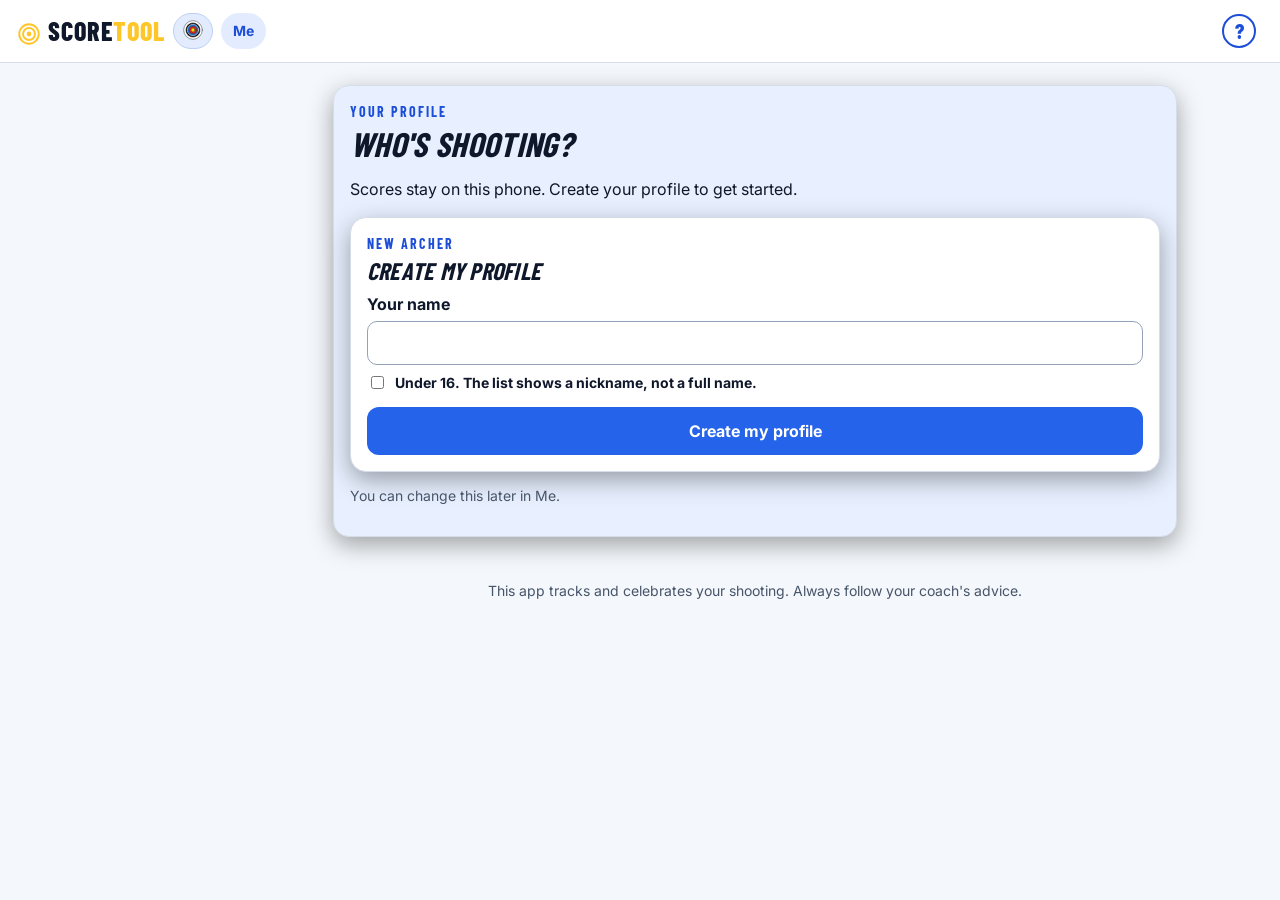
==== index.html @ 91ed0ee0 "Bhutan set-win banner keeps the finished score; cache v2026-11-27-1717-bhutanlive [Jarvis]" ====
<!doctype html><html lang="en"><head><meta charset="utf-8"><meta name="viewport" content="width=device-width,initial-scale=1,maximum-scale=1,user-scalable=no,viewport-fit=cover">
<title>ScoreTool · Archery scoring</title><meta name="description" content="ScoreTool is a free archery scoring app. Score rounds on your phone, track practice, sight marks and personal bests, and run club leagues. Works offline."><link rel="canonical" href="https://nfstride1-ux.github.io/scoretool-demo/"><meta property="og:type" content="website"><meta property="og:site_name" content="ScoreTool"><meta property="og:title" content="ScoreTool · Archery scoring"><meta property="og:description" content="ScoreTool is a free archery scoring app. Score rounds on your phone, track practice, sight marks and personal bests, and run club leagues. Works offline."><meta property="og:url" content="https://nfstride1-ux.github.io/scoretool-demo/"><meta property="og:image" content="https://nfstride1-ux.github.io/scoretool-demo/icons/icon-512.png"><meta name="twitter:card" content="summary"><meta name="twitter:title" content="ScoreTool · Archery scoring"><meta name="twitter:description" content="ScoreTool is a free archery scoring app. Score rounds on your phone, track practice, sight marks and personal bests, and run club leagues. Works offline."><link rel="apple-touch-icon" href="icons/apple-touch-icon.png" sizes="180x180"><link rel="icon" type="image/png" href="favicon-32.png" sizes="32x32"><link rel="icon" type="image/png" href="favicon-16.png" sizes="16x16"><link rel="icon" href="favicon.ico" sizes="any"><link rel="icon" type="image/svg+xml" href="icons/icon.svg"><script>/* light (default) or dark, remembered on this device (scoretool.theme) */document.documentElement.setAttribute("data-theme",localStorage.getItem("scoretool.theme")=="dark"?"dark":"light");/* iOS home-screen app: mark the root so lab.css can size the shell to the full screen (navigator.standalone covers iOS where display-mode:standalone does not match) */try{if(navigator.standalone||matchMedia("(display-mode: standalone)").matches)document.documentElement.classList.add("standalone")}catch(e){}/* fix 5: home-screen app height. If the page runs under the status bar (safe-area top > 0) the true visible height is the physical screen height (screen.height can never overshoot, unlike 100lvh, and is not shortened like innerHeight on some iOS versions). Otherwise innerHeight is right. Never smaller than innerHeight. */(function(){var r=document.documentElement;function f(){var I=window.innerHeight,H=I;try{if(r.classList.contains("standalone")&&document.body){var d=document.createElement("div");d.style.cssText="position:absolute;top:0;left:0;width:1px;height:0;visibility:hidden;padding-top:env(safe-area-inset-top,0px)";document.body.appendChild(d);var sat=d.getBoundingClientRect().height;d.remove();var sw=screen.width,sh=screen.height,S=(window.innerWidth>I)?Math.min(sw,sh):Math.max(sw,sh);if(sat>0&&S>I)H=S}}catch(e){}if(I>0)r.style.setProperty("--apph",H+"px")}f();addEventListener("DOMContentLoaded",f);addEventListener("load",f);addEventListener("resize",f);addEventListener("orientationchange",function(){setTimeout(f,300)});addEventListener("pageshow",f)})()</script><link rel="stylesheet" href="style.css?v=202611271717"><link rel="stylesheet" href="lab.css?v=202611271717"><link rel="stylesheet" href="lkflow.css?v=202611271717"><link rel="manifest" href="manifest.webmanifest"><meta name="theme-color" content="#0b0f17"><meta name="apple-mobile-web-app-capable" content="yes"><meta name="apple-mobile-web-app-title" content="ScoreTool"><script src="clarity.js?v=202611271717"></script></head>
<body><div id="shell"><header class="top"><div class="logo">🎯 Score<span>Tool</span></div></header>
<div id="scroller"><main id="app" aria-live="polite"></main><p class="small muted" style="text-align:center;margin:8px 16px 16px">This app tracks and celebrates your shooting. Always follow your coach's advice.</p></div>
<nav class="tabs" id="tabs" aria-label="Sections"><button data-v="home">🏠<span>Home</span></button><button data-v="score">🎯<span>Score</span></button><button data-v="myarch">📓<span>My archery</span></button><button data-v="clubs">👥<span>Clubs</span></button><button data-v="tools">🔧<span>Tools</span></button></nav></div><script>/* app shell: the page scrolls inside #scroller, not the window; keep window.scrollTo/scrollY/scroll listeners working */(function(){var W=window,sc=document.getElementById("scroller");if(!sc)return;W.scrollTo=function(x,y){typeof x=="object"&&x?sc.scrollTo(x):sc.scrollTo(+x||0,+y||0)};W.scroll=W.scrollTo;W.scrollBy=function(x,y){typeof x=="object"&&x?sc.scrollBy(x):sc.scrollBy(+x||0,+y||0)};try{Object.defineProperty(W,"scrollY",{get:function(){return sc.scrollTop},configurable:true});Object.defineProperty(W,"pageYOffset",{get:function(){return sc.scrollTop},configurable:true});Object.defineProperty(W,"scrollX",{get:function(){return sc.scrollLeft},configurable:true})}catch(e){}sc.addEventListener("scroll",function(){W.dispatchEvent(new Event("scroll"))},{passive:true});W.__scroller=sc})();</script>
<script src="icons.js?v=202611271717"></script><script src="coach_messages.js"></script><script src="ratings.js"></script><script src="rankings.js?v=202611271717"></script><script src="tags.js?v=202611271717"></script><script src="profiles.js?v=202611271717"></script><script src="mydata.js?v=202611271717"></script><script src="rounds_aa.js?v=202611271717"></script><script src="app.js?v=202611271717"></script><script src="diary.js"></script><script src="gear.js?v=202611271717"></script><script src="sightest.js?v=202611271717"></script><script src="sightimport.js?v=202611271717"></script><script src="sightcard.js?v=202611271717"></script><script src="rewards.js"></script><script src="squads.js"></script><script src="fairplay.js?v=202611271717"></script><script src="help.js?v=202611271717"></script><script src="whatsnew.js?v=202611271717"></script><script src="analytics.js?v=202611271717"></script><script src="insights.js?v=202611271717"></script><script src="best.js?v=202611271717"></script><script src="real.js?v=202611271717"></script><script src="aba.js?v=202611271717"></script><script src="share.js?v=202611271717"></script><script src="stats2.js?v=202611271717"></script><script src="h2h.js?v=202611271717"></script><script src="names.js?v=202611271717"></script><script src="shootup.js?v=202611271717"></script><script src="league.js?v=202611271717"></script><script src="vendor/qrcode.js?v=202611271717"></script><script src="lingkana.js?v=202611271717"></script><script src="lkflow.js?v=202611271717"></script><script src="casual.js?v=202611271717"></script><script src="peel.js?v=202611271717"></script><script src="ifaa.js?v=202611271717"></script><script src="rules_wa_aa.js?v=202611271717"></script><script src="rules_data.js?v=202611271717"></script><script src="lab.js?v=202611271717"></script><script src="arrowchooser.js?v=202611271717"></script><script src="bows.js?v=202611271717"></script><script src="arrows.js?v=202611271717"></script><script src="arrowcheck.js?v=202611271717"></script><script src="calsync.js?v=202611271717"></script><script src="photos.js?v=202611271717"></script><script src="shotview.js?v=202611271717"></script><script src="backup.js?v=202611271717"></script><script src="update.js?v=202611271717"></script><script src="tune.js?v=202611271717"></script><script src="scorecards.js?v=202611271717"></script><script src="plans.js?v=202611271717"></script></body></html>
---- style.css ----
@font-face{font-family:Inter;src:url(fonts/Inter-var.woff2) format("woff2");font-weight:100 900;font-display:swap}
@font-face{font-family:"Barlow Condensed";src:url(fonts/BarlowCondensed-Bold.woff2) format("woff2");font-weight:700}
@font-face{font-family:"Barlow Condensed";src:url(fonts/BarlowCondensed-ExtraBold.woff2) format("woff2");font-weight:800}
:root{color-scheme:dark;--ink:#eef2f8;--ink2:#cbd5e1;--muted:#9aa7ba;--line:#243042;--bg:#0b0f17;--card:#131a26;--night:#070a10;--night2:#1b2433;--gold:#ffc629;--blue:#5ab0ff;--blue-bg:#1a2a44;--amber:#ffcf7a;--amber-bg:#3a2a10;--green:#6ee7a0;--green-bg:#0f3324;--cyan:#38e1ff;--purple:#5ab0ff;--r-common:#9aa7ba;--r-rare:#3b9bff;--r-epic:#5ab0ff;--r-leg:#ffc629;--r-myth:#ff4d5e;--r:16px;--disp:"Barlow Condensed","Arial Narrow",sans-serif;--body:Inter,system-ui,sans-serif}
*{box-sizing:border-box}body{margin:0;background:var(--bg);color:var(--ink);font:16px/1.45 var(--body)}
details:not([open]) > :not(summary){display:none}
h1,h2,h3{font-family:var(--disp);text-transform:uppercase;line-height:1.05;margin:0 0 8px}h1{font-size:34px}h2{font-size:24px}h3{font-size:19px}
.top{background:var(--night);color:#fff;display:flex;justify-content:space-between;align-items:center;padding:12px 16px;position:sticky;top:0;z-index:5}
.logo{font-family:var(--disp);font-weight:800;font-size:26px;text-transform:uppercase;letter-spacing:.04em}.logo span{color:var(--gold)}
.demo-pill{background:var(--gold);color:var(--night);font-weight:800;font-size:12px;padding:3px 8px;border-radius:99px}
main{max-width:640px;margin:0 auto;padding:14px}
.card{background:var(--card);border-radius:var(--r);padding:16px;margin:0 0 14px;box-shadow:0 1px 2px rgba(15,23,42,.06),0 8px 24px rgba(15,23,42,.07)}
.dark{background:var(--night);color:#fff}.dark .muted{color:#cbd5e1}
.kicker{font-family:var(--disp);font-weight:700;text-transform:uppercase;letter-spacing:.14em;font-size:14px;color:var(--blue);display:block;margin-bottom:4px}.dark .kicker{color:var(--gold)}
.muted{color:var(--muted)}.small{font-size:14px}
.btn{display:inline-block;border:0;border-radius:12px;padding:13px 18px;font:700 16px var(--body);cursor:pointer;background:var(--gold);color:var(--night);min-height:48px}
.btn.alt{background:var(--blue);color:#fff}.btn.ghost{background:var(--blue-bg);color:var(--blue)}.btn.full{width:100%}
select,input,textarea{font:16px var(--body);padding:11px;border:1px solid #94a3b8;border-radius:10px;width:100%;background:#fff;color:var(--ink)}
label{font-weight:700;display:block;margin:10px 0 4px}
.sample{display:inline-block;background:var(--amber-bg);color:var(--amber);font-weight:800;font-size:12px;padding:2px 7px;border-radius:6px;text-transform:uppercase}
.real{display:inline-block;background:var(--green-bg);color:var(--green);font-weight:800;font-size:12px;padding:2px 7px;border-radius:6px;text-transform:uppercase}
.est{display:inline-block;background:#e0ecff;color:#1d4ed8;font-weight:800;font-size:12px;padding:2px 7px;border-radius:6px;text-transform:uppercase}
.stats{display:grid;grid-template-columns:repeat(3,1fr);gap:8px}.stat{background:var(--bg);border-radius:12px;padding:10px;text-align:center}.stat b{display:block;font-family:var(--disp);font-size:30px;font-weight:800}
.dark .stat{background:var(--night2)}
.keypad{display:grid;grid-template-columns:repeat(4,1fr);gap:8px;margin-top:10px}
.keypad button{min-height:56px;border-radius:12px;border:0;font:800 22px var(--disp);cursor:pointer}
.k-y{background:#ffd84d;color:#000}.k-r{background:#d62828;color:#fff}.k-b{background:#1d4ed8;color:#fff}.k-k{background:#111;color:#fff}.k-w{background:#fff;color:#000;border:2px solid #333!important}.k-m{background:#64748b;color:#fff}.k-n{background:#1e2f5c;color:#fff;border:1px solid #5ab0ff!important}.k-u{background:var(--blue-bg);color:var(--blue)}
.ends{width:100%;border-collapse:collapse;font-size:15px}.ends td,.ends th{padding:6px;border-bottom:1px solid var(--line);text-align:center}
.arrow{display:inline-block;min-width:26px;padding:2px 4px;border-radius:6px;font-weight:800;margin:1px}
.tabs{position:relative;flex:none;background:var(--night);display:flex;justify-content:space-around;padding:6px 4px calc(6px + env(safe-area-inset-bottom));z-index:6}
.tabs button{background:none;border:0;color:#cbd5e1;font-size:20px;display:flex;flex-direction:column;align-items:center;min-width:54px;min-height:48px;cursor:pointer}
.tabs button span{font:700 12px var(--body)}.tabs button[aria-current=true]{color:var(--gold)}
.badges{display:grid;grid-template-columns:repeat(3,1fr);gap:8px}.badge{text-align:center;padding:10px 4px;border-radius:12px;background:var(--bg);font-size:13px;font-weight:700}.badge i{display:block;font-style:normal;font-size:28px}.badge.off{opacity:.45;filter:grayscale(1)}
.win{display:flex;gap:10px;align-items:flex-start;padding:8px 0;border-bottom:1px solid var(--line)}.win:last-child{border:0}.win i{font-style:normal;font-size:22px}
svg text{font-family:var(--body)}
.list-item{padding:10px 0;border-bottom:1px solid var(--line)}.row{display:flex;gap:8px;align-items:center;justify-content:space-between}
.gate{text-align:center}.gate ul{text-align:left}
.target-wrap{touch-action:manipulation;max-width:360px;margin:0 auto}
a{color:var(--blue)}.dark a{color:var(--gold)}
[hidden]{display:none!important}
/* Score sheet / Score End (layout pattern like AA scoring apps; own styling) */
.ad{background:#fff;border-radius:14px;overflow:hidden;margin:12px 0;border:1px solid #d1d5db;color:#111}
.ad-title{background:#c7c9cc;padding:10px 12px;font:700 18px var(--body)}
.ad-head{display:flex;gap:8px;padding:10px}.ad-left{flex:1;display:flex;flex-direction:column;gap:6px;min-width:0}.ad-right{width:118px;display:flex;flex-direction:column;gap:6px}
.ad-box{background:#eef0f2;border:1px solid #d1d5db;border-radius:6px;padding:8px 10px}
.ad-num{display:flex;align-items:center;justify-content:space-between;background:#eef0f2;border:1px solid #d1d5db;border-radius:6px;padding:0 0 0 10px;flex:1}.ad-num b{background:#dfe2e6;padding:10px;min-width:44px;text-align:right;font-size:22px;align-self:stretch;display:flex;align-items:center;justify-content:flex-end}
.ad-chips{display:flex;flex-wrap:wrap;gap:4px;align-items:center;padding:0 10px}
.adb{display:inline-flex;align-items:center;justify-content:center;min-width:28px;height:28px;border:1px solid #333;border-radius:3px;font-weight:700;font-size:14px;margin:1px;cursor:pointer;box-sizing:border-box}
.adb.k-y,.adb.k-w{border:1px solid #333!important}.adb-empty{background:#f3f4f6;border-style:dashed;cursor:default}
.ad-small{margin-left:auto;background:#eef0f2;color:#111;border:1px solid #c7c9cc;border-radius:6px;padding:8px 10px;font:600 13px var(--body);min-height:40px}.ad-small+.ad-small{margin-left:4px}.ad-small:disabled{opacity:.4}
.ad-pad{display:grid;grid-template-columns:repeat(var(--cols,6),1fr);gap:5px;padding:8px 10px}
.ad-pad button{min-height:46px;padding:0;border-radius:4px;border:1px solid #111;font:800 18px var(--body);cursor:pointer}.ad-pad button:disabled{opacity:.45}
.ad-foot{display:flex;justify-content:space-between;gap:10px;background:#e5e7eb;padding:10px}
.ad-back,.ad-go{flex:1;min-height:50px;border-radius:6px;border:0;font:600 18px var(--body);cursor:pointer}.ad-back{background:#6b7280;color:#fff}.ad-go{background:#22a447;color:#fff}.ad-go:disabled{background:#fff;color:#9ae6b4;border:1px solid #9ae6b4}
.ad-fin{flex:1;min-height:50px;border-radius:6px;border:0;font:600 18px var(--body);cursor:pointer;background:#1e3a8a;color:#fff}
.ad-sheet{margin:10px;border:1px solid #d1d5db;border-radius:6px;overflow:hidden}.ad-name{padding:10px 12px;font-weight:800;font-size:18px}.ad-band{background:#c7c9cc;padding:8px 12px;font-weight:700}
.ad-tab{width:100%;border-collapse:collapse;font-size:15px}.ad-tab th{text-align:left;padding:8px 6px;vertical-align:top}.ad-tab td{padding:6px;border-top:1px solid #e5e7eb}.ad-tab td:nth-child(3),.ad-tab td:nth-child(4),.ad-tab th:nth-child(3),.ad-tab th:nth-child(4){text-align:right;width:40px}
.ad-tab .adb{min-width:24px;height:24px;font-size:12px;margin:1px 0}
.ad-sum{background:#e5e7eb;text-align:right;padding:10px 12px}.ad-sum .big{font-size:22px}
.ad-kv{width:100%;border-collapse:collapse;margin:0 0 6px}.ad-kv th{text-align:left;font-weight:400;padding:5px 12px;width:40%}.ad-kv td{padding:5px 4px}

/* ---- dark sporty theme (teen redesign) ---- */
.card{border:1px solid var(--line);box-shadow:0 8px 24px rgba(0,0,0,.35)}
.dark{background:linear-gradient(135deg,#101a2c,#0b1a3a);border-color:#2e3a55}
.kicker{color:var(--cyan)}h1,h2{font-style:italic;letter-spacing:.01em}
.btn.ghost{background:var(--night2);color:var(--ink);border:1px solid #2c3a52}.btn.alt{background:#2563eb}
select,input,textarea{background:#0e1520;color:var(--ink);border-color:#33435c}
.badge{background:var(--night2)}.stat{background:var(--night2)}
.tabs{border-top:1px solid var(--line)}.tabs button[aria-current=true]{color:var(--cyan)}
a{color:var(--cyan)}.top{border-bottom:1px solid var(--line)}
details summary{cursor:pointer}
/* rarity + rank */
.hex{display:inline-flex;align-items:center;justify-content:center;width:56px;height:62px;clip-path:polygon(50% 0,100% 25%,100% 75%,50% 100%,0 75%,0 25%);color:#fff}
.hex svg{width:30px;height:30px}.hex.sm{width:30px;height:33px}.hex.sm svg{width:17px;height:17px}
.rc-common .hex{background:linear-gradient(160deg,#5b6578,#2b3242)}.rc-rare .hex{background:linear-gradient(160deg,#5ab0ff,#1d4ed8)}.rc-epic .hex{background:linear-gradient(160deg,#7cc4ff,#2563eb)}.rc-legendary .hex{background:linear-gradient(160deg,#ffe08a,#c98a00)}.rc-mythic .hex{background:linear-gradient(160deg,#ff8a7a,#c0142b)}
.bcard{text-align:center;padding:12px 6px;border-radius:14px;background:var(--night2);border:1px solid var(--line)}
.bcard b{display:block;font:800 16px var(--disp);text-transform:uppercase;margin-top:6px}.bcard small{font:700 11px var(--body);letter-spacing:.08em;text-transform:uppercase}
.rc-common small{color:var(--r-common)}.rc-rare{border-color:#1d4ed8}.rc-rare small{color:var(--r-rare)}.rc-epic{border-color:#2563eb}.rc-epic small{color:var(--r-epic)}.rc-legendary{border-color:#c98a00;box-shadow:0 0 16px #ffc62933}.rc-legendary small{color:var(--r-leg)}.rc-mythic{border-color:#c0142b}.rc-mythic small{color:var(--r-myth)}
.bcard.off{opacity:.38;filter:grayscale(.8)}
.pill{display:inline-block;font:800 12px var(--body);padding:2px 8px;border-radius:99px;color:#0b0f17;text-transform:uppercase;vertical-align:middle}
.t-bronze{background:#c07a3a}.t-silver{background:#c9d1dc}.t-gold{background:#ffc629}.t-platinum{background:#38e1ff}.t-diamond{background:#a5f3fc}.t-champion{background:#ff6b6b}.t-elite{background:linear-gradient(90deg,#3b82f6,#38e1ff)}.t-none{background:#334155;color:#e2e8f0}
.ini{display:inline-flex;align-items:center;justify-content:center;width:44px;height:44px;border-radius:12px;font:800 18px var(--disp);color:#0b0f17;flex:0 0 auto}
.bar{height:8px;background:#0e1520;border-radius:99px;overflow:hidden}.bar i{display:block;height:100%;background:linear-gradient(90deg,var(--cyan),var(--blue))}
.cheer{display:inline-flex;gap:5px;align-items:center;border:1px solid #2c3a52;background:#0e1520;color:var(--ink);border-radius:99px;padding:5px 9px;font:600 12.5px var(--body);cursor:pointer;min-height:34px}
.cheer svg{width:15px;height:15px}.cheer[aria-pressed=true]{border-color:var(--cyan);background:#0d2a3a}.cheer.gold{border-color:#c98a00;color:#ffe08a}.cheer.gold[aria-pressed=true]{background:#3a2a05}
.feed{display:flex;gap:10px;padding:10px 0;border-bottom:1px solid var(--line)}.feed:last-child{border:0}
.pcard{border-radius:18px;overflow:hidden;border:1px solid #33435c;background:var(--card)}.pcard .ban{height:64px}.pcard .body{padding:0 14px 14px;margin-top:-28px}
.crown{color:var(--gold)}.up{color:#4ade80}.dn{color:#f87171}
.grid3{display:grid;grid-template-columns:repeat(3,1fr);gap:8px}
.lrow{display:flex;align-items:center;gap:8px;padding:8px;border-radius:10px}.lrow.me{background:#1b2740}
.wrap-slide{border-radius:18px;padding:22px 18px;min-height:150px;background:linear-gradient(150deg,#0b1a3a,#0b2340);border:1px solid #33435c;margin-bottom:10px}
.wrap-slide .big{font:800 56px var(--disp);line-height:1;color:var(--cyan)}
.pbpost{background:linear-gradient(90deg,#2a1f05,transparent);border-left:3px solid var(--gold);padding-left:8px}
.rt-common{color:var(--r-common)}.rt-rare{color:var(--r-rare)}.rt-epic{color:var(--r-epic)}.rt-legendary{color:var(--r-leg)}.rt-mythic{color:var(--r-myth)}

html,body{touch-action:manipulation;-webkit-text-size-adjust:100%}
#pface{touch-action:none;-webkit-user-select:none;user-select:none;-webkit-touch-callout:none}
#fwrap,#csfwrap{overflow:visible}
.zbar{display:flex;gap:6px;align-items:center;justify-content:center;margin:2px 8px}
.zb{min-width:36px;padding:4px 8px;border-radius:8px;border:1px solid var(--line,#444);background:transparent;color:inherit;font-weight:600}
.zb.on{background:#1d4ed8;color:#fff;border-color:#1d4ed8}
.zb:disabled{opacity:.4}
.ad-pad button{touch-action:manipulation}
.help-btn{margin-left:auto;margin-right:8px;width:34px;height:34px;border-radius:50%;border:2px solid var(--gold);background:transparent;color:var(--gold);font:800 20px var(--disp);cursor:pointer}
.top .demo-pill{order:3}
.poster-grid{display:grid;grid-template-columns:1fr 1fr;gap:10px;margin:0 12px 12px}
.poster{background:var(--card);border:1px solid var(--line);border-radius:12px;padding:6px;color:var(--ink);text-align:left;font:600 13px var(--body);cursor:pointer}
.poster img{width:100%;border-radius:8px;display:block;margin-bottom:6px}
.poster-full{position:fixed;inset:0;z-index:50;background:rgba(0,0,0,.92);display:flex;flex-direction:column;align-items:center;justify-content:center;padding:10px;gap:10px}
.poster-full img{max-width:100%;max-height:calc(100vh - 80px);object-fit:contain;border-radius:10px}
.st-card{border:1px solid var(--line)}.st-hero{background:linear-gradient(135deg,#0b1a3a,#070a10);border-top:3px solid var(--gold)}
.st-tab{width:100%;border-collapse:collapse;margin-top:8px;font-size:14px;text-align:center}.st-tab th,.st-tab td{padding:4px 2px;border-bottom:1px solid var(--line)}.st-tab th{color:var(--muted);font-weight:600}.st-tab td:first-child,.st-tab th:first-child{text-align:left}
.st-bars{display:flex;gap:3px;align-items:flex-end;height:110px;margin-top:6px}.st-bar{flex:1;display:flex;flex-direction:column;justify-content:flex-end;height:100%;text-align:center}.st-bar i{display:block;background:linear-gradient(0deg,#1d4ed8,var(--gold));border-radius:4px 4px 0 0}.st-bar span{font-size:10px;color:var(--muted)}.st-bar.wk i{background:var(--r-myth)}.st-bar.wk span{color:var(--r-myth);font-weight:700}
.gp-pills{display:flex;gap:6px;flex-wrap:wrap;margin:6px 0}.gp-pills span{background:var(--blue-bg);color:var(--blue);border-radius:99px;padding:3px 10px;font-size:13px;font-weight:600}
.gp-ul{margin:0;padding-left:18px}.gp-ul li{margin:3px 0;font-size:14px}.gp-notes{background:var(--night2);border-radius:10px;padding:10px;margin-top:10px}.gp-notes div{margin-top:4px}
.gh-seg{display:flex;gap:6px;margin-top:8px}.gh-seg button{flex:1;min-height:40px;border-radius:10px;border:1px solid var(--line);background:var(--night2);color:var(--ink);font:600 14px var(--body)}.gh-seg button.on{background:var(--blue);color:#0b0f17;border-color:var(--blue)}
.gh-bar{display:grid;grid-template-columns:1fr auto 1fr;gap:6px;align-items:center;background:var(--night2);border:1px solid var(--line);border-radius:12px;padding:6px 10px;margin:6px 8px}.gh-sc{text-align:center}.gh-sc span,.gh-mid span{display:block;font-size:11px;color:var(--muted);text-transform:uppercase;letter-spacing:.05em}.gh-sc b{font:800 26px var(--disp)}.gh-mid{text-align:center}.gh-mid b{font:800 22px var(--disp)}
.gh-note{grid-column:1/-1;font-size:11px;line-height:1.3;margin:0!important;border-top:1px dashed var(--blue);padding-top:3px}
.gh-last{grid-column:1/-1;display:flex;gap:8px;align-items:center;font-size:13px;border-top:1px dashed var(--blue);padding-top:4px}.gh-face{width:44px;height:44px;flex:none}.gh-face svg{width:44px;height:44px}
.gh-res{background:var(--card);border:1px dashed var(--blue);border-radius:12px;padding:10px;margin:8px}.gh-fin{border-style:solid}.gh-res .gh-bar{margin:6px 0}
.ad .gh-bar{padding:3px 8px;margin:4px 8px}.ad .gh-sc b{font-size:22px;line-height:1}.ad .gh-mid b{font-size:18px;line-height:1}.ad .gh-last{padding-top:2px}.ad .gh-face,.ad .gh-face svg{width:30px;height:30px}
.gh-bar,.gh-last{color:var(--ink)}
.gh-res{color:var(--ink)}.gh-res .stat{color:var(--ink2)}.gh-res td{color:var(--ink)}
/* My best scores (best.js) */
.bs-card{border:1px solid var(--line);background:linear-gradient(160deg,#1a2233 0%,#131a26 55%)}
.bs-bows{display:flex;gap:6px;margin:0 0 10px;flex-wrap:wrap}.bs-bows button{flex:1;min-height:40px;border-radius:10px;border:1px solid var(--line);background:var(--night2);color:var(--ink);font:700 14px var(--body);cursor:pointer}.bs-bows button span{opacity:.6;font-weight:600}.bs-bows button.on{background:var(--gold);color:var(--night);border-color:var(--gold)}
.bs-hero{display:flex;gap:14px;align-items:center;margin:12px 0 4px;padding:12px;border-radius:14px;background:linear-gradient(135deg,#2a1f05,#070a10);border:1px solid #4a3a10}
.bs-big{font:800 56px/1 var(--disp);color:var(--gold);font-style:italic;letter-spacing:.01em;white-space:nowrap}.bs-big small{font-size:20px;color:var(--muted);font-style:normal;margin-left:2px}
.bs-meta{display:flex;flex-direction:column;gap:2px;min-width:0;font-size:14px}.bs-meta .pill{align-self:flex-start;margin-bottom:2px}.bs-meta span{overflow-wrap:anywhere}
.bs-ghost{background:linear-gradient(90deg,var(--blue),#a9d4ff);color:var(--night);margin:10px 0 2px}
.bs-dist{margin:0 0 10px;border:1px solid var(--line);border-radius:12px;overflow:hidden}
.bs-dh{display:flex;gap:8px;align-items:center;padding:8px 10px;background:var(--night2);font-size:14px}.bs-dh span{color:var(--muted);flex:1}.bs-sub{color:var(--gold);font:800 20px var(--disp)}
.bs-tab{width:100%;border-collapse:collapse;font-size:14px}.bs-tab th{font:700 12px var(--body);color:var(--muted);text-transform:uppercase;padding:5px 6px;text-align:center}.bs-tab td{padding:3px 6px;text-align:center;border-top:1px solid var(--line)}
.bs-tab .bs-ar{text-align:left}.bs-tab td:first-child{color:var(--muted);width:34px}.bs-tab td:nth-child(4){color:var(--muted)}.bs-blank td{opacity:.5}
.bs-a{min-width:26px;height:26px;font-size:13px;cursor:default}
.bs-row{display:flex;gap:10px;align-items:center;width:100%;text-align:left;background:var(--night2);border:1px solid var(--line);border-radius:12px;padding:8px 10px;margin:0 0 6px;color:var(--ink);font:14px var(--body);cursor:pointer}.bs-row.on{border-color:var(--gold);box-shadow:0 0 0 1px var(--gold) inset}
.bs-rk{font:800 22px var(--disp);color:var(--gold);width:22px;text-align:center}.bs-rs{flex:1;min-width:0}.bs-rs b{font-size:16px}
@media(min-width:900px){.bs-a{min-width:30px;height:30px;font-size:14px}}

/* scoring screen: face size tag + custom scroll bar */
.zcyc{position:absolute;top:6px;right:6px;z-index:2;min-width:44px;height:30px;padding:0 9px;border-radius:15px;border:1px solid #fff8;background:#111c;color:#fff;font:800 13px var(--body);letter-spacing:.02em;box-shadow:0 1px 4px #0005;cursor:pointer;touch-action:manipulation}.zcyc.on{background:#1d4ed8ee;border-color:#93c5fd}
.ad-endrow{align-items:flex-start}.ad-dist{display:flex;flex-direction:column;align-items:flex-end;text-align:right;line-height:1.2}.ad-dist #facesize{font-size:12px;font-weight:600;color:#374151}
#sbar{position:fixed;right:12px;width:30px;z-index:7;touch-action:none;cursor:pointer;-webkit-user-select:none;user-select:none}#sbar.left{right:auto;left:12px}
#sbar .sb-track{position:absolute;top:0;bottom:0;left:14px;width:2px;border-radius:1px;background:#94a3b833;pointer-events:none}
#sbar .sb-thumb{position:absolute;top:0;left:0;width:30px;height:30px;border-radius:7px;background:#1d4ed8;border:1px solid #93c5fd66;box-shadow:0 1px 4px #0006;touch-action:none;will-change:transform}
#sbar.on .sb-thumb{background:#2563eb}#sbar.idle{opacity:.45}
body.sbar-r #app .ad{margin-right:32px}body.sbar-l #app .ad{margin-left:32px}

/* My rounds: Start first (blue), Edit and Delete smaller beside it */
.myr .myr-act{display:flex;gap:8px;margin-top:8px;align-items:center}.myr .myr-act .btn{min-height:40px;padding:8px 14px;font-size:15px;border-radius:10px}
.myr .myr-act .btn.alt{flex:1 1 auto;font-size:16px}.myr .myr-act .btn.ghost{flex:0 0 auto;font-size:14px;padding:8px 12px}
.sess-act{display:flex;gap:6px;flex:0 0 auto}.sess-act .btn{min-height:40px;padding:8px 12px;font-size:14px}

/* iOS: hide the tab bar while the keyboard is up (iOS pins fixed bars to the keyboard top and can leave them mid-screen after it closes) */
body.kb-open .tabs{display:none}
/* App shell: header, scrolling content and tab bar stacked in one full-height column. The page never scrolls the window, so iOS can't
   leave a fixed bar stranded mid-screen. */
html,body{height:100%;overflow:hidden}
#shell{height:100vh;height:-webkit-fill-available;height:100dvh;display:flex;flex-direction:column;overflow:hidden}
#shell>.top{flex:none;position:relative}
#scroller{flex:1 1 auto;min-height:0;overflow-y:auto;overflow-x:hidden;-webkit-overflow-scrolling:touch;overscroll-behavior-y:contain}
.aba-hd{display:grid;grid-template-columns:1fr 1fr;gap:4px 10px;margin:8px 0}.aba-hd>div{display:flex;flex-direction:column}
.aba-pts{border-collapse:collapse;margin:6px 0;font-size:14px}.aba-pts th,.aba-pts td{border:1px solid var(--line);padding:2px 8px;text-align:center}
.aba-cols{display:grid;grid-template-columns:1fr 1fr;gap:6px}.aba-p{border-collapse:collapse;width:100%;font-size:14px}.aba-p th,.aba-p td{border:1px solid var(--line);padding:3px 4px;text-align:center}

.aba-cols4{display:grid;grid-template-columns:repeat(4,1fr);gap:3px;margin-top:6px}.aba-cols4 .aba-p{font-size:12px}.aba-cols4 .aba-p th,.aba-cols4 .aba-p td{padding:2px 1px}.aba-cols4 .aba-t{color:var(--muted);font-size:10px}.aba-cols4 .aba-v{font-weight:800}.aba-cols4 .aba-r{font-size:11px}.aba-now td{outline:2px solid #ffd84d}.aba-sub td{border-top:2px solid var(--line)}

.tipcard{margin:8px 0 2px;font-size:13px;color:var(--muted)}.tipcard summary{color:var(--blue);font-size:13px}.tipcard[open]{color:var(--ink);background:var(--night);border:1px solid var(--line);border-radius:8px;padding:6px 10px}.tipcard b{display:block;margin:6px 0 2px}.tipcard ol{margin:2px 0 4px;padding-left:20px}.tipcard li{margin:3px 0}
/* colour-blind safe mode (body.cb): blue/orange instead of green/red, arrows carry the meaning */
body.cb .up{color:#5ab0ff}body.cb .dn{color:#ff9f1a}body.cb .ad-go{background:#2563eb}body.cb .ad-go:disabled{background:#fff;color:#93c5fd;border-color:#93c5fd}.cbar{font-size:8px;margin-left:1px;vertical-align:1px}
/* head-to-head (blue only, never red/green alone; the higher end also gets a ▲) */
.h2hchip{border:1.5px solid #2563eb!important;font-weight:700}
.h2htab td.h2hwin{background:#dbeafe;color:#0f172a;font-weight:700}
.h2htab td{font-size:13px}
/* match night (group) */
.h2hops{border:0;padding:0;margin:6px 0 0;display:flex;flex-wrap:wrap;gap:4px 12px}.h2hops legend{font-weight:600;margin-bottom:4px;padding:0}
.h2htk{display:flex;align-items:center;gap:6px;font-size:13px;font-weight:400;color:var(--muted,#94a3b8);margin:0}.h2htk input{width:14px;height:14px;margin:0;accent-color:#2563eb}
.h2hrow{border-bottom:1px solid rgba(148,163,184,.25)}.h2hrow summary{display:grid;grid-template-columns:28px 1fr auto;gap:2px 8px;align-items:center;padding:8px 6px;cursor:pointer;list-style:none}
.h2hrow summary::-webkit-details-marker{display:none}.h2hrow .en{grid-column:2/4}.h2hrow .tt{font-size:18px;text-align:right}
.h2hrow.lead summary{background:#dbeafe;color:#0f172a;border-left:4px solid #2563eb;border-radius:8px}.h2hrow.lead .muted{color:#1e3a8a}
.h2hends{padding:4px 6px 8px 42px}
.h2hrow.inv .h2hsum{display:grid;grid-template-columns:28px 1fr auto;gap:8px;align-items:center;padding:8px 6px;color:var(--muted);font-style:italic}
.h2hdel{padding:4px 10px;min-height:32px;font-size:13px;font-weight:400;opacity:.8}.h2hinvl{font-weight:400}
/* Vegas 300 + shoot-up (navy, blue, gold) */
.vg-head{background:#0b1f4d;color:#fff;border:1px solid #1d4ed8}.vg-head .row{justify-content:space-between}.vg-head b{color:#ffc629}
.vg-slots{display:flex;gap:6px;margin-top:6px}.vg-slot{width:38px;height:32px;border:1.5px dashed #64748b;border-radius:6px;display:flex;align-items:center;justify-content:center;font-weight:800}.vg-slot.on{border:1.5px solid #ffc629;background:#13294b}
.vg-tab td,.vg-tab th{text-align:center;padding:4px 2px}
.su-seed td,.su-seed th{text-align:left;padding:4px 6px}
.su-ladder{display:flex;flex-direction:column;align-items:stretch}.su-card{display:block;width:100%;text-align:left;background:#0b1f4d;color:#fff;border:1px solid #243a6b;border-radius:12px;padding:10px 12px;font:inherit}
.su-card.live{border:2px solid #2563eb}.su-card.done{border-color:#ffc629}.su-who{justify-content:space-between;margin:2px 0}.su-up{text-align:center;color:#ffc629;margin:4px 0}
.su-live{background:#2563eb;color:#fff;border-radius:6px;padding:1px 6px;font-weight:800;font-size:12px;letter-spacing:.5px}.su-res{color:#ffc629}
.su-panels{display:grid;grid-template-columns:1fr 1fr;gap:8px;margin:0 0 12px}.su-panel{background:#0b1f4d;color:#fff;border:1px solid #243a6b;border-radius:12px;padding:8px}
.su-panel.shoot{background:#1d4ed8;border:3px solid #ffc629}.su-panel.win{border:3px solid #ffc629}.su-panel .row{justify-content:space-between;gap:4px}
.su-ends{width:100%;border-collapse:collapse;font-size:13px}.su-ends td{padding:2px 1px;border-bottom:1px solid rgba(255,255,255,.12)}.su-a{display:inline-block;min-width:18px;margin-right:2px;font-weight:700}
.su-tot{font-size:22px;color:#ffc629}.su-next{color:#ffc629;font-weight:800;margin-top:2px}
.su-face{display:block;width:150px;height:150px;margin:0 auto 6px;background:#fff;border-radius:8px}
.su-call{text-align:center;font-weight:700}.su-k12{background:#fff;color:#0b1f4d;border:2px solid #0b1f4d!important;font-weight:800}
.su-pad button:disabled{opacity:.35}
.lc-chip{background:#0b1f4d;color:#fff;border:1px solid #243a6b;border-radius:999px;padding:6px 12px;font:inherit;font-size:14px}.lc-chip.on{background:#1d4ed8;border:2px solid #ffc629;font-weight:800}
.su-now{background:#ffc629;color:#0b1f4d;border-radius:6px;padding:1px 6px;font-weight:800;font-size:12px}.h2hpm{border:0;padding:0;margin:6px 0 0}.h2hpm legend{font-weight:600;padding:0;margin-bottom:4px}.h2hpm .h2htk{margin:4px 0}

/* league table: fits a phone; scrolls sideways if it ever cannot */
.lg-wrap{overflow-x:auto;-webkit-overflow-scrolling:touch}
.lg-tab{width:100%;border-collapse:collapse;font-size:11px;font-variant-numeric:tabular-nums}
.lg-tab th,.lg-tab td{width:auto!important;padding:5px 2px;text-align:right;white-space:nowrap}
.lg-tab th:nth-child(2),.lg-tab td:nth-child(2){text-align:left;white-space:normal;max-width:72px;overflow-wrap:anywhere}
.lg-tab th:nth-last-child(2),.lg-tab td:nth-last-child(2){font-weight:700}
#lgview .lg-tab th{font-size:11px}
/* ABA State Titles at Peel group card */
.pg-tab{width:100%;border-collapse:collapse;font-size:13px;font-variant-numeric:tabular-nums}
.pg-tab th,.pg-tab td{padding:5px 3px;text-align:right;border-bottom:1px solid var(--line)}
.pg-tab th:first-child,.pg-tab td:first-child{text-align:left;overflow-wrap:anywhere}
.pg-tab tr.lead td:first-child{font-weight:800;box-shadow:inset 3px 0 0 #ffd84d;padding-left:7px}
.pg-tab .pg-sh{padding:4px 8px;min-height:0;font-size:12px}
.pg-chip .small{opacity:.85}
/* league: how each week is scored (segmented choice per archer) */
.lg-grow{display:flex;flex-wrap:wrap;align-items:center;justify-content:space-between;gap:6px;padding:6px 0;border-top:1px solid var(--line)}
.lg-gname{font-weight:700;min-width:70px}
.lg-segs{display:inline-flex;border:1px solid #3b82f6;border-radius:10px;overflow:hidden}
.lg-seg{background:transparent;color:inherit;border:0;border-left:1px solid #3b82f6;padding:7px 9px;font:inherit;font-size:13px;min-height:0}
.lg-seg:first-child{border-left:0}
.lg-seg.on{background:#1d4ed8;color:#fff;font-weight:800;box-shadow:inset 0 -3px 0 #ffd84d}
.lg-seg:disabled{opacity:.5}
.su-face.su-vert{width:56px;height:150px}
/* casual shoot (casual.js) */
.cs-segs{display:flex;flex-wrap:wrap;margin:4px 0 6px;width:fit-content;max-width:100%}
.cs-segs .lg-seg{padding:9px 11px;font-size:14px}
.cs-sug{margin:6px 6px 0 0}
.cs-person{gap:6px}
.cs-tab td:first-child,.cs-tab th:first-child{text-align:left}
#cstype0{margin-bottom:6px}
.inc-prog{font-weight:700;margin-left:4px;white-space:nowrap}
.vadnum{display:inline-block;min-width:32px;min-height:28px;padding:0 6px;margin:0 1px;border:1px solid var(--blue);border-radius:8px;background:var(--blue-bg);color:var(--blue);font:700 13px var(--body);cursor:pointer;vertical-align:baseline}
/* arrow plots, this shoot vs usual, session finished (23 Oct 2026) */
.shwrap{max-width:320px;margin:4px auto 6px}.shplot{display:block;width:100%;height:auto;border-radius:12px;background:#0b1f4d}
.shwrap.shspots{max-width:360px;margin-top:10px}.shspotsvg{display:block;width:100%;height:auto;border-radius:12px;background:#0b1f4d}
.shkey{margin:2px 0 8px;line-height:1.6}.shk-dot,.shk-x,.shk-u{display:inline-block;vertical-align:-2px;margin:0 2px 0 6px}
.shk-dot{width:10px;height:10px;border-radius:50%;background:#fff;border:2px solid #0b1f4d}
.shk-x{width:12px;height:12px;background:linear-gradient(#ffc629,#ffc629) center/12px 3px no-repeat,linear-gradient(#ffc629,#ffc629) center/3px 12px no-repeat}
.shk-u{width:10px;height:10px;border-radius:50%;border:2.5px solid #5ab0ff}
.shg-tab{border:1px solid var(--line,#d8dee9);border-radius:10px;overflow:hidden}.shg-row{display:flex;justify-content:space-between;gap:10px;padding:7px 10px;font-size:14px}
.shg-row+.shg-row{border-top:1px solid var(--line,#d8dee9)}.shg-row span{color:var(--muted,#64748b);flex:0 0 auto}.shg-row b{text-align:right;min-width:0;overflow-wrap:anywhere}
.shg-guide{margin-top:8px;padding:8px 10px;border-radius:10px;background:var(--blue-bg,#eaf1ff);border-left:4px solid #ffc629}.shg-guide p{margin:4px 0}
.shg-flag{background:var(--amber-bg,#fff4e0);border-left-color:#e4002b}
.shsz{display:flex;flex-wrap:wrap;gap:4px 10px;align-items:center;margin:6px 0 2px}.arrowsz{display:inline-flex;align-items:center;gap:6px;font-weight:600;max-width:100%}.arrowsz>span{white-space:nowrap}.arrowsz select{width:auto;max-width:min(260px,70vw);min-height:32px;padding:2px 6px;font-size:13px}.arrowsz a{font-weight:700;text-decoration:underline}.ad-chips .arrowsz{font-weight:400;flex:0 0 100%;min-height:32px;margin:0;justify-content:center}/* same line height with the picker and with the fixed size text, so the face does not move after the first arrow */
.shcmp{margin-top:10px;padding:0 10px;color:var(--ink)}.shcmp .card h3,.shcmp .stat{color:var(--ink)}.shcmp .card{margin-left:0;margin-right:0}
.shdone{text-align:center}.shdone-ic{width:56px;height:56px;margin:6px auto 4px;color:#ffc629}.shdone-ic svg{width:56px;height:56px}
.shdone-locked{display:inline-block;margin:6px auto 0;padding:5px 12px;border-radius:999px;background:var(--surf2,#f3f4f6);color:var(--muted,#6b7280);font-size:13px;font-weight:700}
.shdone-act{display:grid;gap:8px;margin-top:12px}
/* Peel group card: the live sheet keeps its half and round totals, a little tighter so the score buttons, the grid and Next fit one phone screen */
#pglive .aba-tots .list-item{padding:3px 8px;margin:2px 0;min-height:0;font-size:14px}#pglive .aba-tots .list-item[style]{font-size:15px}
/* End by end viewer (finished shoots only) */
.evcard .ev-bar{display:flex;align-items:center;gap:8px;margin:6px 0 4px}
.evcard .ev-go{min-width:48px;min-height:48px;padding:0 10px;font-size:26px;line-height:1;flex:0 0 auto}
.evcard .ev-go:disabled{opacity:.35}
.evcard .ev-t{flex:1;text-align:center;display:flex;flex-direction:column;gap:2px}
.evcard .ev-n{font-size:18px}
.evcard .ev-face{touch-action:pan-y;-webkit-user-select:none;user-select:none}
.evcard .evwrap{margin-top:4px}
.evcard .ev-list{list-style:none;display:flex;flex-wrap:wrap;justify-content:center;gap:6px 14px;padding:0;margin:6px 0 4px}
.evcard .ev-b{display:inline-flex;align-items:center;justify-content:center;width:22px;height:22px;border-radius:50%;background:#0b1f4d;color:#fff;border:2px solid #ffc629;font-size:12px;font-weight:700}
.evcard .ev-nw{white-space:nowrap}

/* Lingkana League: 80+ standings, pot ticks, A4 print/share */
.lk-standwrap{overflow-x:auto;overflow-y:visible;max-height:none;-webkit-overflow-scrolling:touch;scrollbar-width:none}
.lk-standwrap::-webkit-scrollbar{height:0}
#lkstand > p.small{position:relative;z-index:2;background:#fff;color:#0f172a;padding-top:8px;margin-bottom:0}
body.lk-flow .lk-standwrap{max-height:none}
body.lk-flow #lkreviewpage{padding-bottom:calc(80px + env(safe-area-inset-bottom,0px))}
.lk-standbar{display:flex;flex-wrap:wrap;gap:8px;align-items:center;margin:12px 0 4px;position:relative;z-index:2}
.lk-standbar .btn{margin:0}
.lk-standbar #lkstandsharemsg{margin:0;flex:1 1 100%}
.lk-printhead{display:none}
#lkpaidlist{max-height:none;overflow:visible}
#lkpaidlist .lk-paidrow,
label.lk-paidrow,
.lkf label.lk-paidrow{
  display:flex;align-items:center;gap:8px;margin:0;padding:10px 2px;
  border-bottom:1px solid var(--line);font-weight:500;font-size:15px;color:var(--ink);cursor:pointer;line-height:1.3
}
#lkpaidlist .lk-paidrow:last-child,
label.lk-paidrow:last-child{border-bottom:0}
#lkpaidlist .lk-paidrow .nm,
.lkf label.lk-paidrow .nm{
  flex:0 1 auto;max-width:calc(100% - 32px);min-width:0;overflow:hidden;text-overflow:ellipsis;white-space:nowrap;font-weight:500;color:var(--ink)
}
#lkpaidlist .lk-paidrow input[type=checkbox],
.lkf label.lk-paidrow input[type=checkbox],
label.lk-paidrow input[type=checkbox]{
  width:18px;height:18px;min-width:18px;min-height:18px;padding:0;margin:0;border:0;border-radius:3px;flex:0 0 auto;
  background:transparent;box-shadow:none;accent-color:#2e7d32
}
#lkstand table.lk-stand{border-collapse:separate;border-spacing:0;table-layout:fixed;width:max-content;font-size:13px;font-variant-numeric:tabular-nums;letter-spacing:0}
#lkstand table.lk-stand col.rk{width:40px}
#lkstand table.lk-stand col.nm{width:180px}
#lkstand table.lk-stand col.n{width:52px}
#lkstand table.lk-stand col.best{width:56px}
#lkstand table.lk-stand col.xs{width:44px}
#lkstand table.lk-stand col.ts{width:42px}
#lkstand table.lk-stand th,
#lkstand table.lk-stand td{padding:8px;text-align:right;white-space:nowrap;vertical-align:middle;border-right:1px solid #e5e7eb;border-bottom:1px solid #e5e7eb;color:#0f172a;background:#fff;background-clip:border-box;font-weight:500}
#lkstand table.lk-stand th{font-weight:600;font-size:11px;color:#475569;padding-top:0;padding-bottom:8px;border-bottom:1px solid #d1d5db;position:sticky;top:0;z-index:3;background:#fff}
#lkstand table.lk-stand th:last-child,
#lkstand table.lk-stand td:last-child{padding-right:10px}
#lkstand table.lk-stand th:first-child,
#lkstand table.lk-stand td.rk{text-align:left;padding-left:12px;padding-right:6px;color:#475569;font-weight:600;position:sticky;left:0;z-index:5;background:#fff}
#lkstand table.lk-stand th:first-child{z-index:7;top:0}
#lkstand table.lk-stand th.nm,
#lkstand table.lk-stand td.nm{text-align:left;padding-left:10px;padding-right:10px;font-weight:500;color:#0f172a;position:sticky;left:40px;z-index:4;background:#fff;border-right:1px solid #cbd5e1;box-shadow:6px 0 8px -6px rgba(15,23,42,.18)}
#lkstand table.lk-stand th.nm{z-index:6;top:0}
#lkstand table.lk-stand td.lk-keep,
#lkstand table.lk-stand td.lk-drop,
#lkstand table.lk-stand td.lk-miss,
#lkstand table.lk-stand td.best,
#lkstand table.lk-stand td.xs,
#lkstand table.lk-stand td.ts{color:#0f172a;font-weight:500}
#lkstand table.lk-stand td.lk-keep{background:#edf2f7}
#lkstand table.lk-stand td.best{font-weight:700}
#lkstand table.lk-stand td i{font-style:italic;color:#0f172a;font-weight:inherit}
#lkgrptab{font-size:12px}
#lkresults{max-width:210mm}
#lkresults table{width:100%;border-collapse:collapse;font-size:12px;font-variant-numeric:tabular-nums}
#lkresults th,#lkresults td{padding:3px 5px;border-bottom:1px solid var(--line);text-align:right;color:var(--ink)}
#lkresults th:nth-child(2),#lkresults td:nth-child(2){text-align:left}
#lkresults thead{position:sticky;top:0;background:var(--card,#fff)}
#lkresults #lkresstand{width:max-content;min-width:100%}
#lkresults .lk-cardname{background:none;border:0;padding:0;font:inherit;color:var(--link,#1d6fe0);text-decoration:underline;cursor:pointer}
#lkresults .lk-carddetail td{padding:6px 0 10px}
#lkresults table.lk-card{width:100%;font-size:11px}
#lkresults table.lk-card th,#lkresults table.lk-card td{padding:3px 4px;border-bottom:1px solid var(--line)}
#lkresults table.lk-card tr.lk-r2start td{border-top:2px solid var(--ink)}
#lkresults td.lk-arrows{text-align:left;white-space:nowrap}
#lkresults .lk-arrow{display:inline-flex;align-items:center;justify-content:center;width:22px;height:22px;border-radius:5px;font-weight:800;font-size:12px;margin-right:3px}
#lkresults .lk-ar-gold{background:#ffd400;color:#1a1a1a}
#lkresults .lk-ar-red{background:#e8392c;color:#1a1a1a}
#lkresults .lk-ar-blue{background:#2f7fe0;color:#fff}
#lkresults .lk-ar-black{background:#1a1a1a;color:#fff}
#lkresults .lk-ar-white{background:#fff;color:#1a1a1a;border:1px solid #ccc}
#lkresults .lk-ar-miss,
#lkresults .lk-ar-blank{background:#e5e7eb;color:#6b7280;border:1px solid #d1d5db}
#lkpotview table{width:100%;border-collapse:collapse;font-size:13px;font-variant-numeric:tabular-nums;margin-top:10px}
#lkpotview th,#lkpotview td{padding:6px 5px;border-bottom:1px solid var(--line);text-align:right;color:var(--ink)}
#lkpotview th:first-child,#lkpotview td:first-child{text-align:left}
@media print{
  @page{size:A4 portrait;margin:10mm}
  #tabs,header,nav,.btn,.lk-printbar,.lk-standbar,.lk-maintabs,.lk-nighttabs,#lksharemsg,#lkstandsharemsg{display:none!important}
  #app,#lkresults{box-shadow:none!important;margin:0!important;padding:0!important;max-width:none!important;background:#fff!important;color:#000!important}
  #lkresults [hidden]{display:block!important}
  .lk-standwrap,#lkpaidlist,#lkgrptab{max-height:none!important;overflow:visible!important}
  #lkresults table{font-size:8.5pt;width:100%}
  #lkresults th,#lkresults td{padding:2px 4px;border-bottom:0.3pt solid #ccc}
  #lkresults thead{display:table-header-group;position:static;background:#fff}
  #lkresults tfoot{display:table-footer-group}
  #lkresults tr{break-inside:avoid;page-break-inside:avoid}
  #lkresults h1,#lkresults h2,#lkresults h3{break-after:avoid;page-break-after:avoid}
  #lkresults .card{break-inside:auto;box-shadow:none;border:0;padding:0;margin:0 0 8mm}
  body.lk-print-stand #shell > header,
  body.lk-print-stand #tabs,
  body.lk-print-stand nav,
  body.lk-print-stand .lk-bar,
  body.lk-print-stand .demo-pill,
  body.lk-print-stand #avtoast,
  body.lk-print-stand #sbar,
  body.lk-print-stand #scroller > p.small.muted,
  body.lk-print-stand #app > *:not(#lkstand):not(#lkreviewpage),
  body.lk-print-stand #lkreviewpage > *:not(#lkstand),
  body.lk-print-stand #lkstand > h3,
  body.lk-print-stand #lkstand > p.small{display:none!important}
  body.lk-print-stand #shell,
  body.lk-print-stand #scroller,
  body.lk-print-stand #app,
  body.lk-print-stand #lkreviewpage,
  body.lk-print-stand #lkstand{box-shadow:none!important;margin:0!important;padding:0!important;max-width:none!important;background:#fff!important;color:#000!important;border:0!important}
  body.lk-print-stand .lk-printhead{display:block;margin:0 0 6mm}
  body.lk-print-stand .lk-printhead .lk-printbrand{font-weight:600;font-size:11pt;margin:0 0 2mm;color:#0f172a}
  body.lk-print-stand .lk-printhead h2{font-size:14pt;margin:0 0 1mm;color:#0f172a}
  body.lk-print-stand .lk-printhead p{margin:0;font-size:10pt;color:#475569}
  body.lk-print-stand .lk-standwrap{overflow:visible!important;max-height:none!important;width:100%}
  body.lk-print-stand #lkstand table.lk-stand{width:100%!important;max-width:100%;table-layout:auto;font-size:8.5pt}
  body.lk-print-stand #lkstand table.lk-stand col{width:auto}
  body.lk-print-stand #lkstand table.lk-stand th,
  body.lk-print-stand #lkstand table.lk-stand td{position:static!important;box-shadow:none!important;top:auto!important;left:auto!important;padding:2px 4px;border-right:0.3pt solid #ccc;border-bottom:0.3pt solid #ccc}
  body.lk-print-stand #lkstand table.lk-stand thead{display:table-header-group;position:static;background:#fff}
  body.lk-print-stand #lkstand table.lk-stand tfoot{display:table-footer-group}
  body.lk-print-stand #lkstand table.lk-stand tr{break-inside:avoid;page-break-inside:avoid}
}

.lk-beta{display:inline-block;margin-left:8px;padding:1px 7px;font-size:11px;font-weight:700;letter-spacing:.04em;line-height:1.4;text-transform:uppercase;border:1px solid #94a3b8;border-radius:4px;color:#475569;vertical-align:middle;background:#fff}
.lk-hometitle{margin:0 0 12px;font-size:20px;font-weight:700;color:var(--ink);text-align:center}
.lk-sharerow{display:flex;flex-direction:column;align-items:flex-start;gap:8px;margin:4px 0}
.lk-sharerow a{color:#1d4ed8;word-break:break-all;overflow-wrap:anywhere;max-width:100%}
#lkarchpage .lk-archrow{border-bottom:1px solid #e5e7eb}
#lkarchpage .lk-archname{display:block;width:100%;text-align:left;background:transparent;border:0;box-shadow:none;padding:12px 2px;margin:0;font-size:16px;font-weight:600;color:var(--ink);cursor:pointer}
#lkarchpage .lk-archname[aria-expanded="true"]{color:#1d4ed8}
#lkarchpage .lk-archpaid{padding:0 2px 12px}
#lkarchpage .lk-paidticks{display:flex;flex-wrap:wrap;gap:8px 14px;margin-top:6px}
#lkarchpage .lk-paidtick{display:inline-flex;align-items:center;gap:6px;margin:0;font-size:13px;font-weight:500;color:var(--ink);cursor:pointer}
#lkarchpage .lk-paidtick input[type=checkbox]{width:18px;height:18px;min-width:18px;min-height:18px;margin:0;padding:0;border:0;border-radius:3px;accent-color:#2e7d32;background:transparent;box-shadow:none}

/* Plans (Stripe), 25 Nov 2026 */
.planprice{font-size:28px;font-weight:800;margin:4px 0 8px}
#plans{text-align:left}
#plans h1{margin:0 0 8px}
.planlist{margin:4px 0 10px;padding-left:20px}
.planlist li{margin:2px 0}
#planrest input{margin:6px 0}

/* Coaching: royal blue and neon blue, no purple */
.ch-code{font:800 36px var(--disp);letter-spacing:.12em;text-align:center;color:#38e1ff;background:#1a2a44;border-radius:12px;padding:16px;margin:12px 0}
.ch-steps{margin:8px 0 8px 1.3em;padding:0;line-height:1.55}
.ch-plot{display:block;max-width:320px;margin:8px auto;background:#0b0f17;border-radius:12px}
.ch-ends{display:flex;flex-direction:column;gap:6px}
.ch-end{display:grid;grid-template-columns:64px 1fr 40px;gap:8px;align-items:center}
.ch-bar{height:10px;background:#1a2a44;border-radius:99px;overflow:hidden}
.ch-bar i{display:block;height:100%;border-radius:99px}
.ch-heat{display:grid;grid-template-columns:repeat(6,1fr);gap:6px;text-align:center}
.ch-heat div{background:#1a2a44;border-radius:8px;padding:8px 4px;position:relative;overflow:hidden}
.ch-heat i{position:absolute;left:0;right:0;bottom:0;height:4px}
.ch-new{display:inline-block;margin-left:6px;background:#38e1ff;color:#0b0f17;font-weight:800;font-size:11px;padding:2px 7px;border-radius:6px;text-transform:uppercase}
.ch-cmp{display:grid;grid-template-columns:1fr 1fr;gap:10px}
.ch-tog{display:flex;flex-wrap:wrap;gap:8px 14px;margin:8px 0}
.ch-tog label{display:flex;gap:6px;align-items:center;font-size:14px}
.ch-note{border-left:3px solid #1d4ed8;padding-left:10px}
#chdemobar .kicker{color:#38e1ff}

.ch-fold{border:1px solid var(--line,#1a2a44);border-radius:12px;padding:0;margin:8px 0;background:var(--card,#0f1724)}
.ch-fold>summary{list-style:none;cursor:pointer;padding:10px 12px;font-weight:650;display:flex;flex-wrap:wrap;gap:6px;align-items:baseline}
.ch-fold>summary::-webkit-details-marker{display:none}
.ch-fold>summary::after{content:'▾';margin-left:auto;color:#5ab0ff;font-weight:800}
.ch-fold[open]>summary::after{content:'▴'}
.ch-fold>summary + *,.ch-fold .ch-plot,.ch-fold p,.ch-fold table,.ch-fold .ch-itemnotes,.ch-fold label,.ch-fold .row{margin-left:12px;margin-right:12px}
.ch-fold > :last-child{margin-bottom:12px}
.ch-note{border-left:3px solid #1d4ed8;padding-left:0;margin:8px 0}
.ch-alert{background:#1d4ed8;color:#fff;border-radius:10px;padding:10px 12px;font-weight:650;margin:0 0 10px}
#challnotesbox #chnoteview{margin-top:8px}
.labrow .ch-new{margin-left:6px}
---- lab.css ----
/* light theme (default) + dark theme + new layout. Loaded after style.css; overrides only. */
:root{--surf:var(--card);--topbg:var(--night);--chip-b:#33435c}
:root[data-theme=light]{--surf:#fff;--topbg:#fff;--chip-b:#bcd0f5;color-scheme:light;--ink:#0f172a;--ink2:#334155;--muted:#475569;--line:#d6dde8;--bg:#f4f7fb;--card:#fff;--night2:#eef2f7;--blue:#1d4ed8;--blue-bg:#e3ecff;--amber:#7a4b00;--amber-bg:#fff1cc;--green:#14532d;--green-bg:#dcfce7;--cyan:#0e7490;--purple:#1d4ed8;--r-epic:#1d4ed8}
[data-theme=light] body{background:var(--bg);color:var(--ink)}
.top{background:var(--topbg);border-bottom:1px solid var(--line)}[data-theme=light] .top{color:var(--ink)}
[data-theme=light] .dark,[data-theme=light] .dark[style]{background:#e8f0ff!important;color:var(--ink)}[data-theme=light] .dark .muted{color:var(--muted)}[data-theme=light] .dark .kicker{color:var(--blue)!important}[data-theme=light] .dark h1,[data-theme=light] .dark h2,[data-theme=light] .dark h3{color:var(--ink)}
.card{border:1px solid var(--line)}
.tabs{background:var(--topbg)}[data-theme=light] .tabs button{color:#475569}.tabs button[aria-current=true]{color:var(--blue)}
.tabs button[aria-current=true] span{text-decoration:underline;text-underline-offset:3px}
[data-theme=light] .help-btn{border-color:var(--blue);color:var(--blue)}
.lab-pill{background:#1d4ed8!important;color:#fff!important;letter-spacing:.05em}
.labme{background:var(--blue-bg);color:var(--blue);border:0;border-radius:99px;font:700 14px var(--body);padding:7px 12px;cursor:pointer;margin-right:8px;min-height:36px}
.labbar{display:flex;align-items:center;gap:10px;margin:0 0 12px}.labbar h1{margin:0;font-size:28px}
.labback{padding:6px 12px!important;min-height:40px!important}
.hub-score{display:flex;align-items:center;justify-content:center;gap:12px;width:100%;min-height:110px;font:800 34px var(--disp);text-transform:uppercase;letter-spacing:.04em;background:#1d4ed8;color:#fff;border:0;border-radius:18px;cursor:pointer;margin:0 0 14px}
.hub-score small{display:block;font:600 14px var(--body);text-transform:none;letter-spacing:0;opacity:.9}
.hub-grid{display:grid;grid-template-columns:1fr 1fr;gap:12px}
.hub-tile{display:flex;flex-direction:column;gap:4px;text-align:left;background:var(--surf);border:1px solid var(--line);border-radius:16px;padding:16px;min-height:118px;cursor:pointer;color:var(--ink);text-decoration:none;font:inherit}
.hub-tile b{font:800 22px var(--disp);text-transform:uppercase}.hub-tile .i{font-size:26px}.hub-tile small{color:var(--muted);font-size:13px}
.hub-tile:hover,.labrow:hover{border-color:var(--blue)}
.labrow{display:flex;align-items:center;gap:14px;width:100%;text-align:left;background:var(--surf);border:1px solid var(--line);border-radius:14px;padding:14px 16px;margin:0 0 10px;cursor:pointer;font:inherit;color:var(--ink);min-height:64px}
.labrow .i{font-size:24px;width:32px;text-align:center}.labrow b{display:block;font-size:17px}.labrow small{color:var(--muted)}.labrow .go{margin-left:auto;font-size:22px;color:var(--blue)}
.labrow.soon{opacity:.75}
.labseg{display:flex;flex-wrap:wrap;gap:6px;margin:0 0 12px}.labseg button{border:1px solid var(--line);background:var(--surf);border-radius:99px;padding:8px 14px;font:700 14px var(--body);cursor:pointer;color:var(--ink);min-height:40px}
.labseg button[aria-pressed=true]{background:#1d4ed8;border-color:#1d4ed8;color:#fff}
.labgrid2{display:grid;grid-template-columns:1fr;gap:12px}
.labtbl{width:100%;border-collapse:collapse;font-size:15px}.labtbl th,.labtbl td{border-bottom:1px solid var(--line);padding:8px 6px;text-align:left;vertical-align:top}
.aarow{display:flex;flex-direction:column;align-items:flex-start;gap:2px;width:100%;text-align:left;background:var(--surf);border:1px solid var(--line);border-radius:14px;padding:12px 14px;margin:0 0 8px;cursor:pointer;font:inherit;color:var(--ink);min-height:48px}
.aarow b{font-size:17px;line-height:1.3}.aarow small{color:var(--muted);font-size:14px;line-height:1.3}
.aarow[aria-expanded=true]{border-color:#1d4ed8}
.aadetail{border:1px solid var(--line);border-radius:14px;padding:4px 12px 12px;margin:-2px 0 10px;background:var(--surf)}
.aadetail p{margin:8px 0 0}
.labout{font:800 26px var(--disp)}.labsrc{font-size:13px;color:var(--muted)}.labsrc a{color:var(--blue)}
.tface{width:100%;max-width:420px;display:block;margin:0 auto;touch-action:manipulation;cursor:crosshair}
.lab-note{background:var(--blue-bg);border-radius:12px;padding:10px 12px;font-size:14px}
@media (min-width:900px){
 #shell{display:grid;grid-template-columns:230px 1fr;grid-template-rows:auto 1fr}
 #shell>.top{grid-column:1/3;grid-row:1}
 #tabs{grid-column:1;grid-row:2;flex-direction:column;justify-content:flex-start;gap:4px;padding:16px 10px;border-top:0;border-right:1px solid var(--line)}
 #tabs button{flex-direction:row;gap:12px;font-size:22px;justify-content:flex-start;padding:10px 14px;border-radius:12px;width:100%}
 #tabs button span{font-size:16px}
 #tabs button[aria-current=true]{background:var(--blue-bg)}
 #scroller{grid-column:2;grid-row:2}
 main{max-width:900px;padding:22px 28px}
 .hub-grid{grid-template-columns:repeat(4,1fr)}
 .labgrid2{grid-template-columns:1fr 1fr}
 .labmenu{display:grid;grid-template-columns:1fr 1fr;gap:0 12px}
}
[data-theme=light] select,[data-theme=light] input,[data-theme=light] textarea{background:#fff;color:var(--ink);border-color:#94a3b8}
.btn.ghost{background:var(--blue-bg);color:var(--blue);border:1px solid var(--chip-b)}
[data-theme=light] .bar{background:#e2e8f0}[data-theme=light] .cheer{background:#fff;border-color:#cbd5e1}[data-theme=light] .cheer[aria-pressed=true]{background:#e0f2fe}[data-theme=light] .cheer.gold[aria-pressed=true]{background:#fff1cc}
[data-theme=light] .lrow.me{background:#e8f0ff}[data-theme=light] .tipcard[open]{background:#fff}[data-theme=light] .t-none{background:#e2e8f0;color:#1e293b}
@media (max-width:520px){.logo{font-size:22px}.top{padding:10px 12px}.lab-pill,.demo-pill{font-size:11px;white-space:nowrap}.labme{padding:6px 10px}}
.top .logo{white-space:nowrap}
.rsec{border:1px solid var(--line);border-radius:12px;margin:0 0 8px;background:var(--surf)}
.rsec summary{cursor:pointer;padding:12px 14px;min-height:48px;list-style-position:inside}
.rsec[open] summary{border-bottom:1px solid var(--line);background:var(--blue-bg)}
.rsec ul{margin:10px 0 4px;padding:0 16px 0 34px}.rsec li{margin:0 0 6px}.rsec .labsrc{padding:0 14px 10px;margin:0}

/* dark mode extras: base style.css is the tested dark theme; accents blue, active tab blue */
[data-theme=dark] .tabs button[aria-current=true]{color:var(--blue)}
[data-theme=dark] .lab-pill{background:#1d4ed8!important}
/* light mode: inline gold kickers / dark rows from older screens */
[data-theme=light] .kicker[style*="ffc629"],[data-theme=light] .kicker[style*="--gold"]{color:var(--blue)!important}
[data-theme=light] tr[style*="13294b"]{background:#e3ecff!important}
/* theme toggle */
.labtheme{background:var(--blue-bg);color:var(--blue);border:1px solid var(--chip-b);border-radius:99px;min-width:40px;min-height:36px;font-size:17px;cursor:pointer;margin-right:8px;padding:0 9px}
.labfl{position:absolute;left:8px;top:50%;transform:translateY(-50%);background:#fff;color:#0f172a;border:1px solid #64748b;border-radius:99px;font:700 13px var(--body);padding:5px 10px;min-height:32px;cursor:pointer}
.ad-title{position:relative;text-align:center}
.calprompt{position:fixed;left:12px;right:12px;bottom:calc(84px + env(safe-area-inset-bottom,0px));z-index:40;max-width:520px;margin:0 auto;background:#fff;color:#0f172a;border:2px solid #1d4ed8;border-radius:14px;padding:12px 14px;box-shadow:0 8px 24px rgba(15,23,42,.25);display:flex;flex-direction:column;gap:6px;font-size:15px}
.calprompt span{font-size:14px;color:#334155}.calprompt .btn{min-height:40px;padding:8px 14px}
@media print{:root,:root[data-theme]{color-scheme:light;--ink:#000;--ink2:#222;--muted:#333;--bg:#fff;--card:#fff;--surf:#fff;--night:#fff;--night2:#fff;--line:#999;--blue:#1d4ed8}
 body,main,.card,.dark,.dark[style],.top,.labrow,.hub-tile,.rsec,#scroller{background:#fff!important;color:#000!important;box-shadow:none!important}
 .tabs,#tabs,.labtheme,.labme,.help-btn,.labback,.labfl,.calprompt{display:none!important}}
/* contrast: light mode recolours bright text written for the dark theme (gold, red, green, grey) */
[data-theme=light]{--r-common:#475569;--r-rare:#1d4ed8;--r-leg:#8a5a00;--r-myth:#b91c1c}
[data-theme=light] [style*="color:#ffc629"],[data-theme=light] [style*="color:var(--gold)"],[data-theme=light] .bs-sub{color:#8a5a00!important}
[data-theme=light] [style*="color:#ff4d5e"]{color:#b91c1c!important}
[data-theme=light] .up{color:#15803d}[data-theme=light] .dn{color:#b91c1c}
[data-theme=light] svg text[fill="#9aa7ba"]{fill:#475569}[data-theme=light] svg text[fill="#ffc629"]{fill:#8a5a00}
[data-theme=dark] .card svg text[fill="#64748b"]{fill:#94a3b8}
[data-theme=dark] .ad .muted{color:#475569}
[data-theme=light] .bs-card{background:#fff}[data-theme=light] .bs-hero{background:#fff8e1;border-color:#e5c76b}[data-theme=light] .bs-big,[data-theme=light] .bs-rk{color:#8a5a00}
[data-theme=light] .bs-bows button.on{background:#1d4ed8;border-color:#1d4ed8;color:#fff}[data-theme=light] .bs-row.on{border-color:#1d4ed8;box-shadow:0 0 0 1px #1d4ed8 inset}
[data-theme=light] .wrap-slide,[data-theme=light] .wrap-slide[style]{background:#e8f0ff!important;color:var(--ink);border-color:var(--line)}
[data-theme=light] .pbpost{background:#fff1cc}[data-theme=light] .st-hero{background:#e8f0ff;color:var(--ink)}
[data-theme=dark] .help-btn{border-color:var(--blue);color:var(--blue)}
.labtheme{margin-left:8px}
[data-theme=light] .bs-ghost{background:#1d4ed8;color:#fff}
/* 22 Oct 2026: compact scoring header (one line of round info), dark-safe */
.ad-head{padding:6px 10px;align-items:stretch}.ad-line{font-size:13px;line-height:1.35;padding:6px 9px;display:flex;align-items:center;flex-wrap:wrap;gap:0 4px}
.ad-right{width:auto;flex-direction:row}.ad-num{padding:0 0 0 8px;font-size:12px}.ad-num b{font-size:18px;padding:6px 8px;min-width:36px}
.ad-discard{background:none;border:0;color:var(--muted);font:600 13px var(--body);text-decoration:underline;padding:8px;cursor:pointer;display:block;margin:2px auto 8px}
/* line icons (replace emoji): navy/ink stroke with a gold accent */
.ic{width:1.15em;height:1.15em;vertical-align:-.2em;fill:none;stroke:currentColor;stroke-width:1.8;stroke-linecap:round;stroke-linejoin:round;flex:none;display:inline-block}.ic .g{stroke:var(--gold)}.ic .gf{fill:var(--gold);stroke:none}[data-theme=light] .ic.icf .gf{fill:#b07a00}
.labwho{background:var(--blue-bg);color:var(--blue);border:1px solid var(--chip-b);border-radius:99px;font:700 14px var(--body);padding:6px 12px;cursor:pointer;margin-right:8px;min-height:36px;max-width:140px;overflow:hidden;text-overflow:ellipsis;white-space:nowrap}
.tabs .ic{width:22px;height:22px;display:block;margin:0 auto 2px}.hub-tile .i .ic{width:30px;height:30px}.hub-score .ic{width:46px;height:46px}
.hub-past{background:var(--night,#0b1220);color:#fff;margin:0 0 14px}
.sc-open{display:block;width:100%;text-align:left;margin-top:6px}.labrow .i .ic{width:24px;height:24px}.logo .ic{width:26px;height:26px;vertical-align:-6px}.labtheme .ic{width:20px;height:20px;vertical-align:-4px}
@media (max-width:520px){.labwho,.labme{max-width:92px;overflow:hidden;text-overflow:ellipsis;white-space:nowrap}.labtheme{min-width:36px;padding:0 6px;margin-right:6px}.logo .ic{width:22px;height:22px}}
@media (max-width:400px){.top .demo-pill,.top .lab-pill{font-size:10px;padding:3px 6px}}
@media (max-width:520px){.labme{flex-shrink:0;padding:6px 9px;font-size:13px;margin-right:6px}.top .logo{font-size:20px;min-width:0}.help-btn{flex-shrink:0}}
.lg-gtag{display:inline-block;font-size:11px;font-weight:600;line-height:1.3;padding:1px 6px;margin-left:4px;border-radius:99px;background:var(--blue-bg);color:var(--blue);border:1px solid var(--chip-b);white-space:nowrap;vertical-align:1px}
/* 22 Oct 2026 (Nathe's iPhone): a blank band showed under the tab bar. The shell is now pinned to the screen edges (position:fixed,
   inset 0) instead of sized by 100vh/100dvh, which iOS can get wrong in the home-screen app; the tab bar sits flush at the bottom and
   its background runs down through the home-indicator safe area (padding uses env(safe-area-inset-bottom)). */
html{background:var(--topbg,var(--bg))}
#shell{position:fixed;top:0;left:0;right:0;bottom:0;height:auto!important}
@media print{#shell{position:static}}
/* 22 Oct 2026, fix 3: 100lvh overshot on some iPhones (tab bar pushed under the home indicator) and fixed/dvh fell short on others.
   The shell height now comes from the real window height measured by script (--apph, set in index.html on load/resize/orientation),
   so it always equals the visible screen. Safe-area padding stays on the tab bar only. */
html.standalone,html.standalone body{height:var(--apph,100%)}
html.standalone #shell{top:0;bottom:auto;height:var(--apph,100dvh)!important}
/* fix 5 (22 Oct 2026): fix 4 extra tab padding removed; shell height (--apph) now comes from the screen height when the app runs under the status bar */
/* Send past rounds to Archery Calendar (calsync.js): status line, button, full-screen picker with Back */
.calst{display:flex;align-items:center;gap:4px;margin-top:4px;color:var(--blue)}.calst-on{color:var(--gold)}.calst svg{width:15px;height:15px}
.calsend{margin-top:6px;min-height:36px!important;padding:6px 10px!important;font-size:13px;display:inline-flex;align-items:center;gap:6px}.calsend svg{width:16px;height:16px}
.calov{position:fixed;inset:0;z-index:60;background:rgba(7,10,16,.92);overflow:auto;padding:12px 12px calc(24px + env(safe-area-inset-bottom,0px))}
.calov-in{max-width:520px;margin:0 auto;background:var(--card);color:var(--ink);border:2px solid var(--blue);border-radius:14px;padding:12px 14px}
.calov-in .kicker{color:var(--gold)}.calov-in h2{margin:6px 0 8px}.calback{margin-bottom:8px}
.calevb{display:flex!important;flex-direction:column;align-items:flex-start!important;text-align:left!important;justify-content:flex-start!important;gap:2px;margin:6px 0}
.calov-act{display:flex;flex-wrap:wrap;gap:8px;margin-top:10px}.calov-act .btn,.calov .btn{display:inline-flex;align-items:center;gap:6px}.calov svg{width:16px;height:16px}
.callist{margin:10px 0;border-top:1px solid var(--line)}.calrow{display:flex;align-items:center;gap:10px;padding:10px 2px;border-bottom:1px solid var(--line);font-size:15px}
.calrow input{width:22px;height:22px;min-height:0;margin:0;flex:none;accent-color:#1d4ed8}
@media print{.calov,.calsend,.calst{display:none!important}}

/* score photos (23 Oct 2026) */
.phbox{margin-top:6px}.phbox:empty{display:none}.phbox svg{width:16px;height:16px;vertical-align:-3px}
.phfin{display:flex;flex-wrap:wrap;align-items:center;gap:8px;margin:0 0 10px}.phfin p{flex-basis:100%}
.phadd{display:inline-flex!important;align-items:center;gap:6px;background:var(--blue);color:#fff;border-color:var(--blue)}
.phskip{min-height:40px}
.phrow{display:flex;gap:10px;align-items:center;margin:0 0 8px}
.phthumb{flex:0 0 auto;width:56px;height:56px;padding:0;border:2px solid var(--gold);border-radius:50%;overflow:hidden;background:#0b1830;cursor:pointer}
.phthumb img{width:100%;height:100%;object-fit:cover;display:block}
.phmeta{display:flex;flex-direction:column;gap:4px;min-width:0}.phmeta .small{color:var(--blue)}
.phbtns{display:flex;flex-wrap:wrap;gap:6px}
.phbtn{min-height:36px!important;padding:6px 10px!important;font-size:13px;display:inline-flex!important;align-items:center;gap:6px}
.phov{position:fixed;inset:0;z-index:70;background:rgba(7,10,16,.95);display:flex;flex-direction:column;align-items:center;padding:10px 10px calc(16px + env(safe-area-inset-bottom,0px));overflow:auto}
.phov-bar{width:100%;max-width:640px}.phov-bar .btn{background:#fff;color:#0b1830}
.phov img{max-width:100%;max-height:calc(100vh - 90px);object-fit:contain;border:2px solid var(--gold);border-radius:10px;background:#fff}
@media print{.phbox,.phov{display:none!important}}
/* What's new + Help guides (23 Oct 2026): themed by the app's light/dark variables; print is always white */
.wnlist{list-style:none;margin:0;padding:0;display:flex;flex-direction:column;gap:12px}
.wnlist li{display:flex;gap:10px;align-items:flex-start}.wnlist b{display:block;color:var(--ink)}.wnlist small{display:block;color:var(--muted);font-size:14px;line-height:1.35;margin-top:2px}
.wnic,.hgic{flex:0 0 34px;width:34px;height:34px;border-radius:10px;display:inline-flex;align-items:center;justify-content:center;background:var(--blue-bg);color:var(--ink)}
.wnic svg,.hgic svg{width:20px;height:20px}
.wndate{font-family:var(--disp);text-transform:uppercase;letter-spacing:.08em;font-size:15px;color:var(--blue);margin:0 0 10px}
.wncard{display:flex;gap:10px;align-items:flex-start;border:2px solid var(--gold);position:relative}
.wncard .wntx{flex:1;min-width:0}.wncard b{display:block;color:var(--ink)}.wncard small{display:block;color:var(--muted);margin:2px 0 8px;font-size:14px}
.wncard .btn{min-height:40px;padding:8px 14px}
.wnx{flex:0 0 40px;width:40px;height:40px;border-radius:10px;border:1px solid var(--line);background:transparent;color:var(--ink);display:inline-flex;align-items:center;justify-content:center;cursor:pointer}.wnx svg{width:18px;height:18px}
details.hg{padding:0}details.hg>summary{list-style:none;display:flex;gap:10px;align-items:center;padding:14px 16px;cursor:pointer;color:var(--ink)}
details.hg>summary::-webkit-details-marker{display:none}
details.hg .hgt{flex:1;min-width:0}details.hg .hgt small{display:block;color:var(--muted);font-size:12px;text-transform:uppercase;letter-spacing:.08em}details.hg .hgt b{display:block;font-size:17px}
details.hg .go{color:var(--muted);font-size:22px;transition:transform .15s}details.hg[open] .go{transform:rotate(90deg)}
.hgbody{padding:0 16px 16px}
.hgsteps{margin:0 0 12px;padding-left:22px;color:var(--ink);line-height:1.45}.hgsteps li{margin:0 0 6px}.hgsteps li::marker{color:var(--blue);font-weight:800}
.hg-fig{margin:0 auto;max-width:280px}.hg-fig img{width:100%;height:auto;border-radius:14px;border:1px solid var(--line);display:block}
.hg-d{display:none!important}[data-theme=dark] .hg-l{display:none!important}[data-theme=dark] .hg-d{display:block!important}
@media print{
 .wncard,.hgtools,.hgsug,.labbar,.help-btn{display:none!important}
 details.hg{break-inside:avoid;page-break-inside:avoid;border:1px solid #999!important;margin:0 0 12px}
 details.hg>summary .go{display:none}.hgic,.wnic{background:#fff!important;border:1px solid #1d4ed8}
 .hg-d,[data-theme=dark] .hg-d{display:none!important}.hg-l,[data-theme=dark] .hg-l{display:block!important}
 .hg-fig{max-width:220px}.hgsteps,.hgsteps li,details.hg .hgt b,.wnlist b{color:#000!important}
}
@media print{html,body,#shell,#scroller,main,#app{height:auto!important;max-height:none!important;min-height:0!important;overflow:visible!important}#shell{display:block!important}}
/* viewing-as bar and blocked-save notice (26 Oct 2026): navy and gold on both themes */
#adminbar{flex:none;display:flex;align-items:center;justify-content:space-between;gap:10px;padding:7px 12px;background:#0b1a3a;color:#fff;border-bottom:3px solid #ffc629;z-index:6}
#adminbar .avtx{display:flex;flex-direction:column;min-width:0;line-height:1.2}#adminbar .avtx b{font:800 15px var(--body);color:#fff}#adminbar .avtx small{font:600 12px var(--body);color:#a9c4f5}
#adminbar button{flex:none;background:#ffc629;color:#0b1a3a;border:0;border-radius:99px;font:800 14px var(--body);padding:9px 14px;min-height:44px;cursor:pointer}
#avtoast{position:fixed;left:10px;right:10px;bottom:calc(env(safe-area-inset-bottom,0px) + 84px);z-index:9998;background:#0b1a3a;color:#fff;border:2px solid #ffc629;border-radius:12px;padding:12px 14px;font:600 14px/1.35 var(--body);box-shadow:0 6px 20px rgba(0,0,0,.45);opacity:0;pointer-events:none;transition:opacity .2s}#avtoast.on{opacity:1}
/* Casual / League / Vegas match score card (27 Oct 2026): the arrow chips for the end being scored and the archer pills were navy with dark text in the light theme.
   Light theme gets light chips with dark text; the dark theme is unchanged. */
[data-theme=light] .vg-slot{border-color:#64748b;color:#0f172a}
[data-theme=light] .vg-slot.on{background:#e3ecff;border-color:#b7791f;color:#0f172a}
[data-theme=light] .lc-chip{background:#e3ecff;color:#0f172a;border-color:#bcd0f5}
[data-theme=light] .lc-chip.on{background:#1d4ed8;color:#fff;border:2px solid #ffc629}

/* R1: a box whose figure is outside its usual range: plain note under the box, gold edge like the chooser's warnings (no red, no icon) */
.labbad{border-left:4px solid var(--gold,#c9a227);background:var(--blue-bg);border-radius:8px;padding:6px 10px;font-size:14px;margin:4px 0 8px}
input[aria-invalid=true]{border-color:var(--gold,#c9a227);box-shadow:0 0 0 1px var(--gold,#c9a227)}
/* R2: the session Arrow setup card, typed boxes in the table */
.tarwtbl{table-layout:fixed;width:100%}.tarwtbl th:first-child{width:28%}.tarwtbl td{padding:3px 4px;vertical-align:top}.tarwtbl .ta_in{width:100%;min-width:0;box-sizing:border-box;min-height:40px;padding:6px 8px;font-size:16px}.tarwtbl .labbad{font-size:13px}

/* C15 practice round picker: category + searchable body-grouped list. #rd stays in the DOM for existing tests. */
.wrd-list{max-height:min(52vh,420px);overflow:auto;-webkit-overflow-scrolling:touch;border:1px solid var(--line,#d5dbe3);border-radius:10px;background:var(--card,#fff);margin:0 0 10px}
.wrd-g{padding:4px 0 8px}
.wrd-gh{position:sticky;top:0;z-index:1;background:var(--card,#fff);font-size:11px;font-weight:700;letter-spacing:.04em;text-transform:uppercase;color:var(--muted,#64748b);padding:8px 12px 4px}
.wrd-item{display:block;width:100%;text-align:left;border:0;background:transparent;padding:8px 12px;font:inherit;color:inherit;cursor:pointer}
.wrd-item b{display:block;font-weight:700}
.wrd-item small{display:block;color:var(--muted,#64748b);font-size:12px}
.wrd-item.on{background:var(--blue-bg,#e8f0fe)}
.wrd-item:active,.wrd-item:focus{background:var(--blue-bg,#e8f0fe);outline:none}
.wrd-custom{border-top:1px solid var(--line,#d5dbe3);margin-top:4px;padding-top:12px}
select#rd.wrd-select{position:absolute;width:1px;height:1px;padding:0;margin:-1px;overflow:hidden;clip:rect(0,0,0,0);white-space:nowrap;border:0}
/* Tuning sessions (26 Nov 2026): tear keypad laid out like the scoring pad, crosshair plot, What I changed, past-session delete */
.tpad{display:grid;grid-template-columns:repeat(3,1fr);gap:8px;margin-top:8px}
.tpad button{display:flex;flex-direction:column;align-items:center;justify-content:center;gap:2px;min-height:76px;border-radius:12px;border:1px solid var(--line,#cbd5e1);background:var(--card,#fff);color:#1d4ed8;font:inherit;padding:6px 4px;cursor:pointer}
.tpad button svg{width:34px;height:34px}
.tpad button span{font-size:12px;color:var(--ink,#0f172a);text-align:center;line-height:1.2}
.tpad button:active{background:#00c8ff;color:#0b1f4d}
.tpad .tpc{display:inline-block;min-width:18px;padding:0 5px;border-radius:9px;background:#1d4ed8;color:#fff;font-size:11px}
[data-theme=dark] .tpad button{color:#00c8ff}
[data-theme=dark] .tcross{--tbg:#0b1220;--tgrid:#1e3a8a}
.tpastrow{display:flex;gap:6px;align-items:stretch;margin:0 0 10px}.tpastrow .labrow{flex:1;min-width:0;margin:0}.tpastdel{flex:0 0 auto;min-height:44px;padding:4px 10px}
.tleg-l{color:#1d4ed8;font-weight:700}.tleg-r{color:#00c8ff;font-weight:700}
.tchg{list-style:none;margin:6px 0;padding:0}.tchg li{display:flex;gap:8px;justify-content:space-between;align-items:center;padding:6px 0;border-bottom:1px solid var(--line,#e2e8f0)}.tchg .btn{min-height:36px;padding:4px 10px}
details#tarwcard>summary{cursor:pointer;list-style:none;min-height:32px;display:flex;gap:8px;align-items:center;flex-wrap:wrap}
details#tarwcard>summary::-webkit-details-marker{display:none}
details#tarwcard>summary::before{content:'▸';color:#1d4ed8}details#tarwcard[open]>summary::before{content:'▾'}
---- lkflow.css ----
/* Lingkana scoring flow: one job per screen, big buttons, no extra chrome. */
body.lk-flow header.top,
body.lk-flow #tabs,
body.lk-flow nav.tabs,
body.lk-flow #scroller > p.small.muted,
body.lk-flow .demo-pill,
body.lk-flow #avtoast{display:none!important}
body.lk-flow #shell{min-height:100dvh;background:#f4f5f7;color:var(--ink)}
/* Cards keep the app theme. Text on them uses the theme ink, not the light-skin colour. */
body.lk-flow .card,
body.lk-flow .card h1,
body.lk-flow .card h2,
body.lk-flow .card h3,
body.lk-flow .card label,
body.lk-flow .card li,
body.lk-flow .card th,
body.lk-flow .card td,
.lkf .card,
.lkf .card h1,
.lkf .card h2,
.lkf .card h3,
.lkf .card label,
.lkf .card th,
.lkf .card td{color:var(--ink)}
.lk-err{color:#ffb4ab;font-weight:700}
[data-theme=light] .lk-err{color:#8f1d1d}
.lk-ok{background:var(--green-bg);color:var(--ink);border:1px solid var(--green);border-radius:10px;padding:10px 12px;font-weight:800;margin:8px 0 12px}
body.lk-flow #scroller{padding:0 0 88px;background:#f4f5f7}
body.lk-flow #app{padding:16px;max-width:430px;margin:0 auto}
body.lk-flow{--lk-green:#2e7d32;--lk-green-d:#1b5e20;--lk-grey:#6b7280;--lk-grey-d:#4b5563;--lk-red:#c62828}
.lkf{font-family:var(--body,system-ui,sans-serif);color:#1a1a1a}
.lkf h1{font-size:22px;margin:0 0 16px;font-weight:800;color:#111}
.lkf h2{font-size:18px;margin:0 0 10px;font-weight:800;color:#111}
.lkf p{margin:0 0 10px}
.lkf label{display:block;font-size:14px;font-weight:700;margin:12px 0 6px;color:#333}
.lkf input[type=text],
.lkf input[type=password],
.lkf input[type=search],
.lkf select{width:100%;min-height:48px;border:1px solid #c5c9d0;border-radius:10px;padding:10px 12px;font-size:16px;background:#fff;color:#111}
.lkf .lk-msg{min-height:1.2em;color:#c62828;font-size:14px;margin:8px 0 0}
.lk-home{display:flex;flex-direction:column;gap:14px;padding-top:24px}
.lk-btn{display:block;width:100%;border:0;border-radius:12px;min-height:64px;padding:16px 18px;font:800 18px var(--body,system-ui,sans-serif);cursor:pointer;text-align:center}
.lk-btn.green{background:var(--lk-green);color:#fff}
.lk-btn.green:active{background:var(--lk-green-d)}
.lk-btn.grey{background:#fff;color:#111827;border:2px solid #1f2937}
.lk-btn.grey:active{background:#e5e7eb}
.lk-btn:disabled,.lk-btn[disabled]{background:#e5e7eb;color:#9ca3af;border-color:#e5e7eb;opacity:1;cursor:not-allowed}
/* Register page: the action is green. A disabled Register is a dull control, not a faded green one. Back is a solid light button. */
#lkregpage #lkreggo{background:#2e7d32;color:#fff;border:0;opacity:1}
#lkregpage #lkreggo:disabled{background:#374151;color:#9ca3af;border:1px solid #4b5563;opacity:1;cursor:not-allowed}
#lkregpage #lkregback,#lkregpage #lkqrshare{background:#fff;color:#111827;border:2px solid #1f2937}
#lkqrsharemsg:empty{display:none}
#lkqrsharemsg{margin:8px 0 0;font-weight:700}
.lk-bar{position:fixed;left:0;right:0;bottom:0;display:flex;gap:10px;padding:10px 16px calc(10px + env(safe-area-inset-bottom,0px));background:#fff;border-top:1px solid #e5e7eb;z-index:20;max-width:430px;margin:0 auto}
.lk-bar .lk-btn{min-height:56px;font-size:17px;flex:1}
.lk-bar .lk-btn.grey{flex:0 0 42%}
.lk-count{display:inline-flex;align-items:center;justify-content:center;min-width:2.2em;height:1.6em;margin-left:8px;padding:0 8px;border-radius:999px;background:#111;color:#fff;font-size:13px;font-weight:800;vertical-align:middle}
.lk-selbox{background:#fff;border:1px solid #e5e7eb;border-radius:12px;padding:10px 12px;margin:0 0 14px}
.lk-selbox h3{margin:0 0 8px;font-size:14px;text-transform:uppercase;letter-spacing:.04em;color:#6b7280}
.lk-selbox li{list-style:none;margin:0;padding:6px 0;border-top:1px solid #f0f0f0;font-weight:700}
.lk-selbox ul{margin:0;padding:0}
.lk-tgt{margin:14px 0 6px;font-size:13px;font-weight:800;text-transform:uppercase;color:#6b7280}
.lk-row,
.lkf label.lk-row{display:flex;align-items:center;gap:8px;background:#fff;border:1px solid #e5e7eb;border-radius:10px;padding:10px 12px;margin:0 0 8px;font-weight:500;font-size:15px;color:#1a1a1a}
.lk-row input,
.lkf label.lk-row input{width:18px;height:18px;min-width:18px;min-height:18px;padding:0;margin:0;border:0;background:transparent;box-shadow:none;accent-color:var(--lk-green);flex:0 0 auto}
.lk-row .nm,
.lkf label.lk-row .nm{flex:0 1 auto;max-width:calc(100% - 32px);min-width:0;overflow:hidden;text-overflow:ellipsis;white-space:nowrap;font-weight:500;color:#1a1a1a}
.lk-row.locked{opacity:.85}
.lk-row.locked .nm{color:var(--lk-red)}
.lk-padlock{color:var(--lk-red);font-size:18px;line-height:1;flex:0 0 auto}
.lk-grouphdr{font-size:12px;font-weight:700;text-transform:uppercase;letter-spacing:.04em;color:#6b7280;margin:14px 0 6px}
.lk-selcount{font-weight:700}
.lkf label.lk-paidrow{margin:0}
.lk-search-list button{display:block;width:100%;text-align:left;background:#fff;border:1px solid #e5e7eb;border-radius:10px;padding:14px 12px;margin:0 0 8px;font:700 16px var(--body,system-ui,sans-serif);cursor:pointer}
.lk-search-list button.on{border-color:var(--lk-green);background:#e8f5e9}
.lk-tick{display:flex;align-items:center;gap:10px;margin:8px 0 14px;font-weight:700}
.lk-tick input{width:22px;height:22px;accent-color:var(--lk-green)}
.lk-list table{width:100%;border-collapse:collapse;background:#fff;border-radius:10px;overflow:hidden}
.lk-list th,.lk-list td{text-align:left;padding:10px 8px;border-bottom:1px solid #eee;font-size:15px}
.lk-list th{font-size:12px;text-transform:uppercase;color:#6b7280}
.lk-score-head{display:flex;justify-content:space-between;align-items:baseline;gap:8px;margin:0 0 8px}
.lk-score-head .tot{font-size:28px;font-weight:800;color:#111}
.lk-slots{display:flex;gap:8px;margin:8px 0 12px}
.lk-slots span{flex:1;min-height:56px;border:2px solid #d1d5db;border-radius:10px;display:flex;align-items:center;justify-content:center;font-size:22px;font-weight:800;background:#fff}
.lk-slots span.on{border-color:var(--lk-green);background:#e8f5e9}
.lk-pad{display:grid;grid-template-columns:repeat(4,1fr);gap:8px}
.lk-pad button{min-height:64px;border:0;border-radius:12px;font:800 22px var(--body,system-ui,sans-serif);background:#111;color:#fff;cursor:pointer}
.lk-pad button.m{background:#6b7280}
.lk-end{margin:8px 0 0;font-size:15px;color:#4b5563}
.lk-host{margin:16px 0 0;background:transparent;border:0;color:#374151;text-decoration:underline;font:600 14px var(--body,system-ui,sans-serif);padding:0;cursor:pointer}
.lk-qrbox{background:#fff;border:1px dashed #c5c9d0;border-radius:12px;padding:20px;text-align:center;margin:12px 0}

/* League scoring uses the app's own Score End / Score Sheet look, stacked for the group. */
body.lk-flow .ad{margin:0 0 12px;max-width:100%}
body.lk-flow #lksheet.ad,body.lk-flow #lgentry.ad{margin:0}
body.lk-flow #lksheet .ad-sheet{margin:10px}
body.lk-flow #scroller{padding:0 0 24px}

/* Keep Back / Finished / Add Scores on screen when four sheets are stacked. */
body.lk-flow #lksheet.ad{padding-bottom:calc(8px + 72px + env(safe-area-inset-bottom,0px))}
body.lk-flow #lksheet .ad-foot{
  position:fixed;left:0;right:0;bottom:0;
  max-width:430px;margin:0 auto;z-index:21;
  padding-bottom:calc(10px + env(safe-area-inset-bottom,0px));
}
body.lk-flow #lksheet .ad-discard{margin-bottom:8px}

body.lk-flow #sbar{display:none!important}

/* Event list cards and event home (12 Nov 2026). Flyer is the card background only, never the event-home page. */
.st-evlist{display:flex;flex-direction:column;gap:14px;margin:8px 0 16px}
.st-evcard{position:relative;display:block;width:100%;min-height:186px;border:0;padding:0;border-radius:16px;overflow:hidden;background-color:#111;background-size:cover;background-position:top center;background-repeat:no-repeat;text-align:left;color:#fff;cursor:pointer;box-shadow:0 8px 20px rgba(0,0,0,.22)}
.st-evcard-shade{position:absolute;inset:0;background:linear-gradient(180deg,rgba(0,0,0,.15) 20%,rgba(0,0,0,.78) 100%)}
.st-evcard-body{position:absolute;left:0;right:0;bottom:0;padding:16px 16px 14px;z-index:1}
.st-evcard-body b{display:block;font:800 20px/1.2 var(--body,system-ui,sans-serif);letter-spacing:.01em}
.st-evcard-body .st-evsub{display:block;margin-top:4px;font:600 13px/1.35 var(--body,system-ui,sans-serif);color:rgba(255,255,255,.9)}
.st-evcard:focus{outline:2px solid #fff;outline-offset:2px}
#lgcard .st-evlist{margin:10px 0 4px}
#lgcard h3.st-evh{margin:0 0 2px}

.lk-evhome{padding-top:8px}
.lk-evbrand{text-align:center;margin:0 0 22px}
.lk-evbrand img{display:block;margin:0 auto 10px;max-width:min(280px,86%);height:auto;object-fit:contain}
.lk-evbrand.lingkana{background:#000;border-radius:14px;padding:18px 16px 16px;margin:0 0 22px}
.lk-evbrand.onion{background:#140f0a;border-radius:14px;padding:14px 10px 12px;margin:0 0 22px}
.lk-evbrand .lk-evname{margin:0;font-size:15px;font-weight:700;color:#eee}
.lk-potbanner{position:relative;overflow:hidden;display:flex;align-items:center;justify-content:center;gap:12px;width:100%;border:2px solid #ffe49a;border-radius:14px;padding:12px 16px;margin:-10px 0 20px;background:linear-gradient(135deg,#fff3b0 0%,#ffcc33 35%,#e0a518 70%,#9c6a00 100%);color:#3a2300;font:800 15px var(--body,system-ui,sans-serif);cursor:pointer;box-shadow:0 4px 14px rgba(180,120,0,.45),inset 0 1px 0 rgba(255,255,255,.65);text-shadow:0 1px 0 rgba(255,255,255,.35)}
.lk-potbanner-icon{font-size:28px;line-height:1;filter:drop-shadow(0 1px 1px rgba(0,0,0,.25))}
.lk-potbanner-text{display:flex;flex-direction:column;align-items:center;line-height:1.15}
.lk-potbanner-label{font-size:11px;font-weight:800;text-transform:uppercase;letter-spacing:.08em;opacity:.85}
.lk-potbanner-amt{font-size:25px;font-weight:900}
.lk-potbanner-shine{position:absolute;top:0;left:-60%;width:40%;height:100%;background:linear-gradient(120deg,transparent,rgba(255,255,255,.65),transparent);transform:skewX(-20deg);animation:lkPotShine 3.4s ease-in-out infinite;pointer-events:none}
@keyframes lkPotShine{0%{left:-60%}55%{left:130%}100%{left:130%}}
.lk-potbanner:active{filter:brightness(0.95)}
@media (prefers-reduced-motion: reduce){.lk-potbanner-shine{animation:none;display:none}}
.lk-home{display:flex;flex-direction:column;gap:14px;padding-top:8px}
.lk-rules{padding-top:8px}
.lk-rules h1{margin-bottom:8px}
.lk-rules ul{margin:0;padding-left:1.15em;line-height:1.45}
.lk-rules li{margin:0 0 10px}
.lkf #lkevlist h1{margin-bottom:6px}
#lkhome .lk-bar, .lk-rules .lk-bar, #lkevlist .lk-bar{margin-top:18px}
#lkhome .lk-bar .lk-btn, .lk-rules .lk-bar .lk-btn{flex:1 1 100%}

/* 13-target picker and returning-archer name list (12 Nov 2026). */
.lk-tgrid{display:grid;grid-template-columns:repeat(4,1fr);gap:8px;margin:12px 0 18px}
.lk-tbtn{position:relative;min-height:56px;border:1px solid #d1d5db;border-radius:12px;background:#fff;color:#111;font:800 18px var(--body,system-ui,sans-serif);cursor:pointer}
.lk-tbtn:active{background:#e8f5e9}
.lk-tcount{position:absolute;top:4px;right:6px;min-width:1.2em;padding:0 4px;border-radius:999px;background:#111;color:#fff;font-size:11px;line-height:1.4}
.lk-known{margin:10px 0 14px;display:flex;flex-wrap:wrap;gap:8px;align-items:center}
.lk-known > p{flex:1 1 100%;margin:0 0 4px}
.lk-known-btn{border:1px solid #d1d5db;background:#fff;border-radius:999px;padding:8px 14px;font:700 15px var(--body,system-ui,sans-serif);cursor:pointer;color:#111}
.lk-known-btn.on{background:var(--lk-green,#2e7d32);color:#fff;border-color:var(--lk-green,#2e7d32)}
.lk-maintabs{display:flex;flex-wrap:wrap;gap:8px;margin:16px 0 12px}
.lk-maintabs .lk-known-btn{font-size:16px;padding:10px 16px}
.lk-nighttabs{display:flex;flex-wrap:wrap;gap:6px;margin:0 0 14px}
.lk-nighttabs .lk-known-btn{font-size:13px;padding:6px 12px}
.lkf .lk-tick{display:flex;align-items:center;gap:8px;margin:0 0 8px;font-weight:500}
.lkf .lk-tick input{width:18px;height:18px;accent-color:var(--lk-green,#2e7d32)}
#lkpaidlist .lk-paidrow{cursor:default}
#lkpaidlist .lk-paidrow label{display:flex;align-items:center;gap:8px;flex:1;min-width:0;cursor:pointer}
.lk-remove,.lk-cancel{border:0;background:transparent;font:700 14px var(--body,system-ui,sans-serif);padding:6px 4px;cursor:pointer}
.lk-remove{color:#8f1d1d}
.lk-cancel{color:#111827}
.lk-dropask{display:flex;align-items:center;gap:6px;flex-wrap:wrap;font-size:14px}
#lkregqr{margin:16px 0;padding:12px;background:#fff;color:#111;border:1px solid #d1d5db;border-radius:12px;text-align:center}
#lkregqr h2{font-size:16px;margin:0 0 6px;color:#111}
#lkregqr p,#lkregqr a{color:#111}
#lkqrsvg svg{width:min(220px,70vw);height:auto;display:block;margin:8px auto}
.lk-namelist{display:flex;flex-direction:column;gap:8px;margin:8px 0 12px}
/* The name list scrolls on its own. The PIN and passcode sit above it, and the page keeps
   a gap under them equal to the fixed Back/Login bar plus the iPhone home indicator. */
#lkloginpage,
#lkrosterpage{padding-bottom:calc(96px + env(safe-area-inset-bottom, 0px))}
#lkloginpage .lk-namelist{max-height:min(320px, 42dvh);overflow-y:auto;-webkit-overflow-scrolling:touch}
#lkloginpage #lkpin,
#lkloginpage #lkpin2,
#lkloginpage #lkpw,
#lkloginpage #lkcode,
#lkloginpage #lkscorer{scroll-margin-bottom:calc(120px + env(safe-area-inset-bottom, 0px))}
body.lk-flow #scroller{scroll-padding-bottom:calc(112px + env(safe-area-inset-bottom, 0px))}
.lk-namebtn{display:block;width:100%;min-height:48px;border:1px solid #d1d5db;background:#fff;border-radius:12px;padding:10px 14px;font:700 16px var(--body,system-ui,sans-serif);text-align:left;color:#111;cursor:pointer}
.lk-namebtn.on{background:#2e7d32;color:#fff;border-color:#1b5e20}
#lkassigned .lk-group{margin:8px 0 12px;padding:0;list-style:decimal inside}
#lkassigned .lk-group li{padding:8px 0;border-bottom:1px solid #e5e7eb;font-weight:600;color:#111}
#lkassigned .you{font-weight:800}
/* League theme control: same button the main app paints (scoretool.theme). */
body.lk-flow #lktheme{position:fixed;top:calc(8px + env(safe-area-inset-top,0px));right:10px;z-index:30;margin:0}
/* Dark mode. Light colours above stay the light theme. */
[data-theme=dark] body.lk-flow #shell,
[data-theme=dark] body.lk-flow #scroller{background:#0b0f17;color:#eef2f8}
[data-theme=dark] .lkf{color:#eef2f8}
[data-theme=dark] .lkf h1,
[data-theme=dark] .lkf h2{color:#eef2f8}
[data-theme=dark] .lkf label{color:#cbd5e1}
[data-theme=dark] .lkf input[type=text],
[data-theme=dark] .lkf input[type=password],
[data-theme=dark] .lkf input[type=search],
[data-theme=dark] .lkf select{background:#131a26;color:#eef2f8;border-color:#3d4f68}
[data-theme=dark] .lk-btn.grey,
[data-theme=dark] #lkregpage #lkregback,
[data-theme=dark] #lkregpage #lkqrshare{background:#1b2433;color:#eef2f8;border:2px solid #94a3b8}
[data-theme=dark] .lk-btn.grey:active{background:#243044}
[data-theme=dark] .lk-btn:disabled,
[data-theme=dark] .lk-btn[disabled]{background:#1b2433;color:#64748b;border-color:#1b2433}
[data-theme=dark] #lkregpage #lkreggo:disabled{background:#1b2433;color:#94a3b8;border-color:#3d4f68}
[data-theme=dark] .lk-bar{background:#131a26;border-top-color:#243042}
[data-theme=dark] .lk-msg{color:#ffb4ab}
[data-theme=dark] .lk-selbox,
[data-theme=dark] .lk-row,
[data-theme=dark] .lkf label.lk-row,
[data-theme=dark] .lk-search-list button,
[data-theme=dark] .lk-list table,
[data-theme=dark] .lk-slots span,
[data-theme=dark] .lk-qrbox,
[data-theme=dark] .lk-namebtn,
[data-theme=dark] .lk-tbtn,
[data-theme=dark] .lk-known-btn,
[data-theme=dark] #lkregqr{background:#131a26;color:#eef2f8;border-color:#3d4f68}
[data-theme=dark] .lk-row .nm,
[data-theme=dark] .lkf label.lk-row .nm,
[data-theme=dark] #lkassigned .lk-group li,
[data-theme=dark] .lk-score-head .tot,
[data-theme=dark] #lkregqr h2,
[data-theme=dark] #lkregqr p,
[data-theme=dark] #lkregqr a,
[data-theme=dark] .lk-cancel{color:#eef2f8}
[data-theme=dark] .lk-selbox h3,
[data-theme=dark] .lk-tgt,
[data-theme=dark] .lk-list th,
[data-theme=dark] .lk-end,
[data-theme=dark] .lk-grouphdr,
[data-theme=dark] .lk-host{color:#9aa7ba}
[data-theme=dark] .lk-selbox li,
[data-theme=dark] .lk-list td,
[data-theme=dark] #lkassigned .lk-group li{border-color:#243042}
[data-theme=dark] .lk-search-list button.on,
[data-theme=dark] .lk-slots span.on{background:#0f3324;color:#eef2f8}
[data-theme=dark] .lk-namebtn.on,
[data-theme=dark] .lk-known-btn.on{background:#2e7d32;color:#fff;border-color:#1b5e20}
[data-theme=dark] .lk-pad button{background:#e8eef8;color:#0b0f17}
[data-theme=dark] .lk-pad button.m{background:#64748b;color:#fff}
[data-theme=dark] .lk-count,
[data-theme=dark] .lk-tcount{background:#e8eef8;color:#0b0f17}
[data-theme=dark] .lk-remove{color:#ffb4ab}
[data-theme=dark] body.lk-flow .card,
[data-theme=dark] body.lk-flow .card h1,
[data-theme=dark] body.lk-flow .card h2,
[data-theme=dark] body.lk-flow .card h3,
[data-theme=dark] body.lk-flow .card label{color:#eef2f8}

/* 25 Nov 2026: Registered Archers paid boxes. Blue = registered for that night, not paid yet; green tick = paid. */
.lk-paidbox{-webkit-appearance:none;appearance:none;width:26px;height:26px;margin:2px;border:2px solid #9ca3af;border-radius:6px;background:#fff;vertical-align:middle;cursor:pointer}
.lk-paidbox.lk-regd{background:#3b82f6;border-color:#1d4ed8;box-shadow:0 0 0 2px #bfdbfe}
.lk-paidbox:checked{background:#16a34a url("data:image/svg+xml,%3Csvg xmlns='http://www.w3.org/2000/svg' viewBox='0 0 24 24'%3E%3Cpath d='M5 12.5l4.5 4.5L19 7.5' fill='none' stroke='white' stroke-width='3.2' stroke-linecap='round' stroke-linejoin='round'/%3E%3C/svg%3E") center/20px no-repeat;border-color:#15803d;box-shadow:none}
.lk-paidbox:focus-visible{outline:3px solid #f59e0b;outline-offset:1px}
.lk-key{display:inline-block;width:14px;height:14px;border-radius:4px;vertical-align:-2px}
.lk-key-reg{background:#3b82f6;border:2px solid #1d4ed8}
.lk-key-paid{background:#16a34a;border:2px solid #15803d}
.lk-regdot{color:#2563eb}
/* Read-only paid / registered marks on phones that cannot tick (view of the host's list). */
.lk-paidmark{display:inline-block;width:26px;height:26px;margin:2px;border:2px solid #9ca3af;border-radius:6px;background:#fff;vertical-align:middle;box-sizing:border-box}
.lk-paidmark.lk-regd{background:#3b82f6;border-color:#1d4ed8;box-shadow:0 0 0 2px #bfdbfe}
.lk-paidmark.lk-paid-on{background:#16a34a url("data:image/svg+xml,%3Csvg xmlns='http://www.w3.org/2000/svg' viewBox='0 0 24 24'%3E%3Cpath d='M5 12.5l4.5 4.5L19 7.5' fill='none' stroke='white' stroke-width='3.2' stroke-linecap='round' stroke-linejoin='round'/%3E%3C/svg%3E") center/20px no-repeat;border-color:#15803d;box-shadow:none}
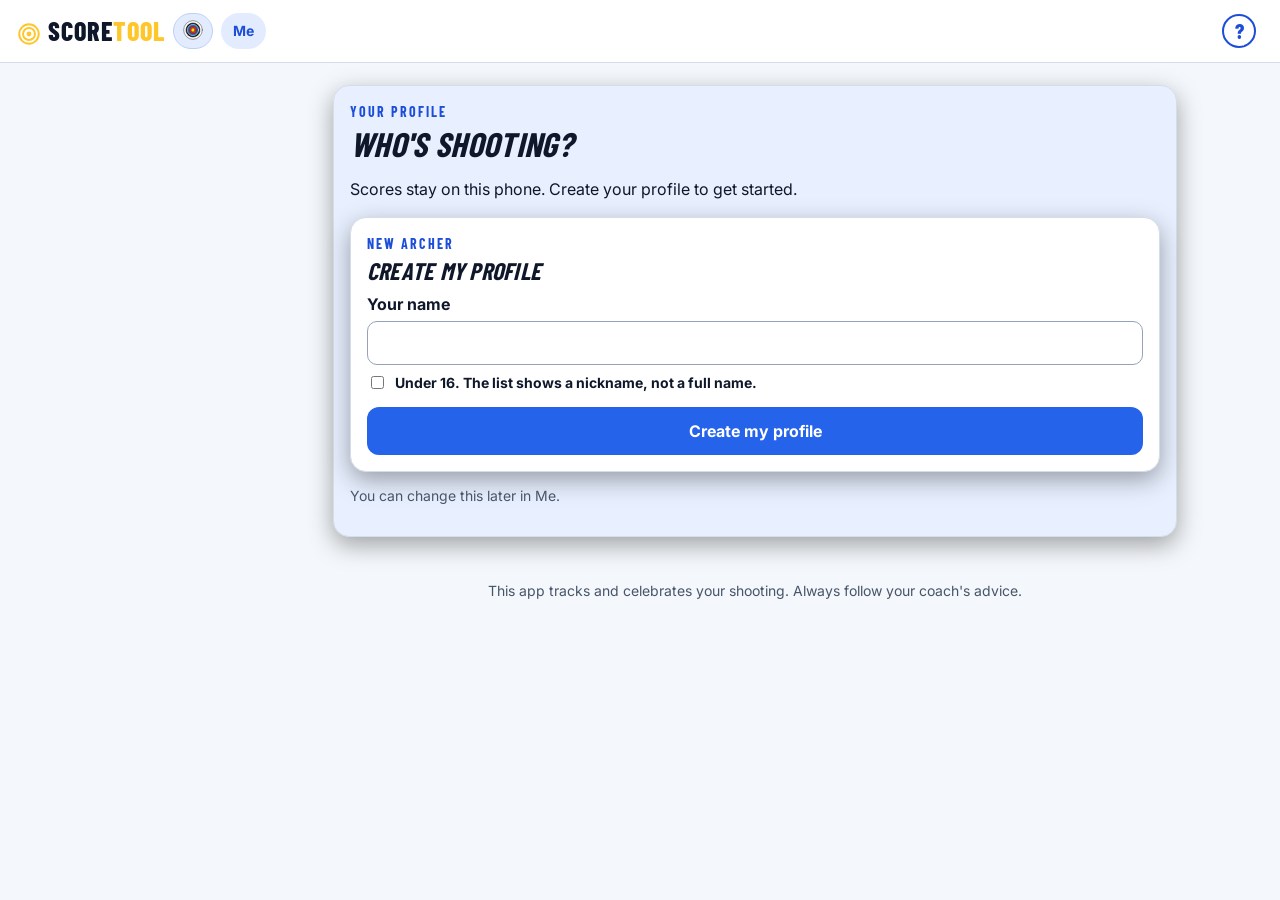
==== commit b95453a1: "Tuning: go-live except Walk back (held back); remove Just a group; keep Group tune; cache v2026-11-2" ====
--- a/index.html
+++ b/index.html
@@ -1,6 +1,6 @@
 <!doctype html><html lang="en"><head><meta charset="utf-8"><meta name="viewport" content="width=device-width,initial-scale=1,maximum-scale=1,user-scalable=no,viewport-fit=cover">
-<title>ScoreTool · Archery scoring</title><meta name="description" content="ScoreTool is a free archery scoring app. Score rounds on your phone, track practice, sight marks and personal bests, and run club leagues. Works offline."><link rel="canonical" href="https://nfstride1-ux.github.io/scoretool-demo/"><meta property="og:type" content="website"><meta property="og:site_name" content="ScoreTool"><meta property="og:title" content="ScoreTool · Archery scoring"><meta property="og:description" content="ScoreTool is a free archery scoring app. Score rounds on your phone, track practice, sight marks and personal bests, and run club leagues. Works offline."><meta property="og:url" content="https://nfstride1-ux.github.io/scoretool-demo/"><meta property="og:image" content="https://nfstride1-ux.github.io/scoretool-demo/icons/icon-512.png"><meta name="twitter:card" content="summary"><meta name="twitter:title" content="ScoreTool · Archery scoring"><meta name="twitter:description" content="ScoreTool is a free archery scoring app. Score rounds on your phone, track practice, sight marks and personal bests, and run club leagues. Works offline."><link rel="apple-touch-icon" href="icons/apple-touch-icon.png" sizes="180x180"><link rel="icon" type="image/png" href="favicon-32.png" sizes="32x32"><link rel="icon" type="image/png" href="favicon-16.png" sizes="16x16"><link rel="icon" href="favicon.ico" sizes="any"><link rel="icon" type="image/svg+xml" href="icons/icon.svg"><script>/* light (default) or dark, remembered on this device (scoretool.theme) */document.documentElement.setAttribute("data-theme",localStorage.getItem("scoretool.theme")=="dark"?"dark":"light");/* iOS home-screen app: mark the root so lab.css can size the shell to the full screen (navigator.standalone covers iOS where display-mode:standalone does not match) */try{if(navigator.standalone||matchMedia("(display-mode: standalone)").matches)document.documentElement.classList.add("standalone")}catch(e){}/* fix 5: home-screen app height. If the page runs under the status bar (safe-area top > 0) the true visible height is the physical screen height (screen.height can never overshoot, unlike 100lvh, and is not shortened like innerHeight on some iOS versions). Otherwise innerHeight is right. Never smaller than innerHeight. */(function(){var r=document.documentElement;function f(){var I=window.innerHeight,H=I;try{if(r.classList.contains("standalone")&&document.body){var d=document.createElement("div");d.style.cssText="position:absolute;top:0;left:0;width:1px;height:0;visibility:hidden;padding-top:env(safe-area-inset-top,0px)";document.body.appendChild(d);var sat=d.getBoundingClientRect().height;d.remove();var sw=screen.width,sh=screen.height,S=(window.innerWidth>I)?Math.min(sw,sh):Math.max(sw,sh);if(sat>0&&S>I)H=S}}catch(e){}if(I>0)r.style.setProperty("--apph",H+"px")}f();addEventListener("DOMContentLoaded",f);addEventListener("load",f);addEventListener("resize",f);addEventListener("orientationchange",function(){setTimeout(f,300)});addEventListener("pageshow",f)})()</script><link rel="stylesheet" href="style.css?v=202611271717"><link rel="stylesheet" href="lab.css?v=202611271717"><link rel="stylesheet" href="lkflow.css?v=202611271717"><link rel="manifest" href="manifest.webmanifest"><meta name="theme-color" content="#0b0f17"><meta name="apple-mobile-web-app-capable" content="yes"><meta name="apple-mobile-web-app-title" content="ScoreTool"><script src="clarity.js?v=202611271717"></script></head>
+<title>ScoreTool · Archery scoring</title><meta name="description" content="ScoreTool is a free archery scoring app. Score rounds on your phone, track practice, sight marks and personal bests, and run club leagues. Works offline."><link rel="canonical" href="https://nfstride1-ux.github.io/scoretool-demo/"><meta property="og:type" content="website"><meta property="og:site_name" content="ScoreTool"><meta property="og:title" content="ScoreTool · Archery scoring"><meta property="og:description" content="ScoreTool is a free archery scoring app. Score rounds on your phone, track practice, sight marks and personal bests, and run club leagues. Works offline."><meta property="og:url" content="https://nfstride1-ux.github.io/scoretool-demo/"><meta property="og:image" content="https://nfstride1-ux.github.io/scoretool-demo/icons/icon-512.png"><meta name="twitter:card" content="summary"><meta name="twitter:title" content="ScoreTool · Archery scoring"><meta name="twitter:description" content="ScoreTool is a free archery scoring app. Score rounds on your phone, track practice, sight marks and personal bests, and run club leagues. Works offline."><link rel="apple-touch-icon" href="icons/apple-touch-icon.png" sizes="180x180"><link rel="icon" type="image/png" href="favicon-32.png" sizes="32x32"><link rel="icon" type="image/png" href="favicon-16.png" sizes="16x16"><link rel="icon" href="favicon.ico" sizes="any"><link rel="icon" type="image/svg+xml" href="icons/icon.svg"><script>/* light (default) or dark, remembered on this device (scoretool.theme) */document.documentElement.setAttribute("data-theme",localStorage.getItem("scoretool.theme")=="dark"?"dark":"light");/* iOS home-screen app: mark the root so lab.css can size the shell to the full screen (navigator.standalone covers iOS where display-mode:standalone does not match) */try{if(navigator.standalone||matchMedia("(display-mode: standalone)").matches)document.documentElement.classList.add("standalone")}catch(e){}/* fix 5: home-screen app height. If the page runs under the status bar (safe-area top > 0) the true visible height is the physical screen height (screen.height can never overshoot, unlike 100lvh, and is not shortened like innerHeight on some iOS versions). Otherwise innerHeight is right. Never smaller than innerHeight. */(function(){var r=document.documentElement;function f(){var I=window.innerHeight,H=I;try{if(r.classList.contains("standalone")&&document.body){var d=document.createElement("div");d.style.cssText="position:absolute;top:0;left:0;width:1px;height:0;visibility:hidden;padding-top:env(safe-area-inset-top,0px)";document.body.appendChild(d);var sat=d.getBoundingClientRect().height;d.remove();var sw=screen.width,sh=screen.height,S=(window.innerWidth>I)?Math.min(sw,sh):Math.max(sw,sh);if(sat>0&&S>I)H=S}}catch(e){}if(I>0)r.style.setProperty("--apph",H+"px")}f();addEventListener("DOMContentLoaded",f);addEventListener("load",f);addEventListener("resize",f);addEventListener("orientationchange",function(){setTimeout(f,300)});addEventListener("pageshow",f)})()</script><link rel="stylesheet" href="style.css?v=202611271844"><link rel="stylesheet" href="lab.css?v=202611271844"><link rel="stylesheet" href="lkflow.css?v=202611271844"><link rel="manifest" href="manifest.webmanifest"><meta name="theme-color" content="#0b0f17"><meta name="apple-mobile-web-app-capable" content="yes"><meta name="apple-mobile-web-app-title" content="ScoreTool"><script src="clarity.js?v=202611271844"></script></head>
 <body><div id="shell"><header class="top"><div class="logo">🎯 Score<span>Tool</span></div></header>
 <div id="scroller"><main id="app" aria-live="polite"></main><p class="small muted" style="text-align:center;margin:8px 16px 16px">This app tracks and celebrates your shooting. Always follow your coach's advice.</p></div>
 <nav class="tabs" id="tabs" aria-label="Sections"><button data-v="home">🏠<span>Home</span></button><button data-v="score">🎯<span>Score</span></button><button data-v="myarch">📓<span>My archery</span></button><button data-v="clubs">👥<span>Clubs</span></button><button data-v="tools">🔧<span>Tools</span></button></nav></div><script>/* app shell: the page scrolls inside #scroller, not the window; keep window.scrollTo/scrollY/scroll listeners working */(function(){var W=window,sc=document.getElementById("scroller");if(!sc)return;W.scrollTo=function(x,y){typeof x=="object"&&x?sc.scrollTo(x):sc.scrollTo(+x||0,+y||0)};W.scroll=W.scrollTo;W.scrollBy=function(x,y){typeof x=="object"&&x?sc.scrollBy(x):sc.scrollBy(+x||0,+y||0)};try{Object.defineProperty(W,"scrollY",{get:function(){return sc.scrollTop},configurable:true});Object.defineProperty(W,"pageYOffset",{get:function(){return sc.scrollTop},configurable:true});Object.defineProperty(W,"scrollX",{get:function(){return sc.scrollLeft},configurable:true})}catch(e){}sc.addEventListener("scroll",function(){W.dispatchEvent(new Event("scroll"))},{passive:true});W.__scroller=sc})();</script>
-<script src="icons.js?v=202611271717"></script><script src="coach_messages.js"></script><script src="ratings.js"></script><script src="rankings.js?v=202611271717"></script><script src="tags.js?v=202611271717"></script><script src="profiles.js?v=202611271717"></script><script src="mydata.js?v=202611271717"></script><script src="rounds_aa.js?v=202611271717"></script><script src="app.js?v=202611271717"></script><script src="diary.js"></script><script src="gear.js?v=202611271717"></script><script src="sightest.js?v=202611271717"></script><script src="sightimport.js?v=202611271717"></script><script src="sightcard.js?v=202611271717"></script><script src="rewards.js"></script><script src="squads.js"></script><script src="fairplay.js?v=202611271717"></script><script src="help.js?v=202611271717"></script><script src="whatsnew.js?v=202611271717"></script><script src="analytics.js?v=202611271717"></script><script src="insights.js?v=202611271717"></script><script src="best.js?v=202611271717"></script><script src="real.js?v=202611271717"></script><script src="aba.js?v=202611271717"></script><script src="share.js?v=202611271717"></script><script src="stats2.js?v=202611271717"></script><script src="h2h.js?v=202611271717"></script><script src="names.js?v=202611271717"></script><script src="shootup.js?v=202611271717"></script><script src="league.js?v=202611271717"></script><script src="vendor/qrcode.js?v=202611271717"></script><script src="lingkana.js?v=202611271717"></script><script src="lkflow.js?v=202611271717"></script><script src="casual.js?v=202611271717"></script><script src="peel.js?v=202611271717"></script><script src="ifaa.js?v=202611271717"></script><script src="rules_wa_aa.js?v=202611271717"></script><script src="rules_data.js?v=202611271717"></script><script src="lab.js?v=202611271717"></script><script src="arrowchooser.js?v=202611271717"></script><script src="bows.js?v=202611271717"></script><script src="arrows.js?v=202611271717"></script><script src="arrowcheck.js?v=202611271717"></script><script src="calsync.js?v=202611271717"></script><script src="photos.js?v=202611271717"></script><script src="shotview.js?v=202611271717"></script><script src="backup.js?v=202611271717"></script><script src="update.js?v=202611271717"></script><script src="tune.js?v=202611271717"></script><script src="scorecards.js?v=202611271717"></script><script src="plans.js?v=202611271717"></script></body></html>
+<script src="icons.js?v=202611271844"></script><script src="coach_messages.js"></script><script src="ratings.js"></script><script src="rankings.js?v=202611271844"></script><script src="tags.js?v=202611271844"></script><script src="profiles.js?v=202611271844"></script><script src="mydata.js?v=202611271844"></script><script src="rounds_aa.js?v=202611271844"></script><script src="app.js?v=202611271844"></script><script src="diary.js"></script><script src="gear.js?v=202611271844"></script><script src="sightest.js?v=202611271844"></script><script src="sightimport.js?v=202611271844"></script><script src="sightcard.js?v=202611271844"></script><script src="rewards.js"></script><script src="squads.js"></script><script src="fairplay.js?v=202611271844"></script><script src="help.js?v=202611271844"></script><script src="whatsnew.js?v=202611271844"></script><script src="analytics.js?v=202611271844"></script><script src="insights.js?v=202611271844"></script><script src="best.js?v=202611271844"></script><script src="real.js?v=202611271844"></script><script src="aba.js?v=202611271844"></script><script src="share.js?v=202611271844"></script><script src="stats2.js?v=202611271844"></script><script src="h2h.js?v=202611271844"></script><script src="names.js?v=202611271844"></script><script src="shootup.js?v=202611271844"></script><script src="league.js?v=202611271844"></script><script src="vendor/qrcode.js?v=202611271844"></script><script src="lingkana.js?v=202611271844"></script><script src="lkflow.js?v=202611271844"></script><script src="casual.js?v=202611271844"></script><script src="peel.js?v=202611271844"></script><script src="ifaa.js?v=202611271844"></script><script src="rules_wa_aa.js?v=202611271844"></script><script src="rules_data.js?v=202611271844"></script><script src="lab.js?v=202611271844"></script><script src="arrowchooser.js?v=202611271844"></script><script src="bows.js?v=202611271844"></script><script src="arrows.js?v=202611271844"></script><script src="arrowcheck.js?v=202611271844"></script><script src="calsync.js?v=202611271844"></script><script src="photos.js?v=202611271844"></script><script src="shotview.js?v=202611271844"></script><script src="backup.js?v=202611271844"></script><script src="update.js?v=202611271844"></script><script src="tune.js?v=202611271844"></script><script src="scorecards.js?v=202611271844"></script><script src="plans.js?v=202611271844"></script></body></html>
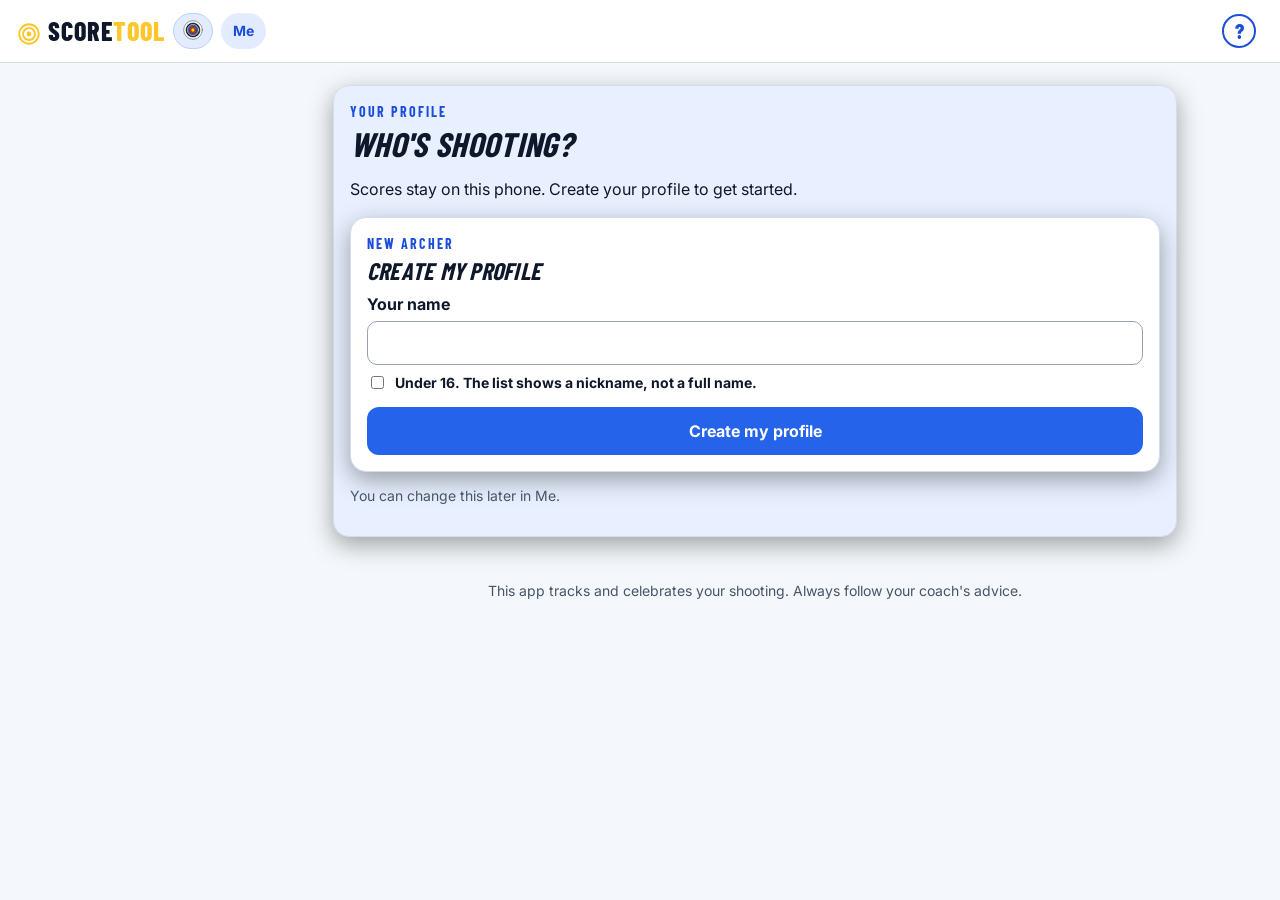
==== commit 3aed2e2d: "Walk back tune: safe distances from poundage and target size, new plot and verdicts; preview only; c" ====
--- a/index.html
+++ b/index.html
@@ -1,6 +1,6 @@
 <!doctype html><html lang="en"><head><meta charset="utf-8"><meta name="viewport" content="width=device-width,initial-scale=1,maximum-scale=1,user-scalable=no,viewport-fit=cover">
-<title>ScoreTool · Archery scoring</title><meta name="description" content="ScoreTool is a free archery scoring app. Score rounds on your phone, track practice, sight marks and personal bests, and run club leagues. Works offline."><link rel="canonical" href="https://nfstride1-ux.github.io/scoretool-demo/"><meta property="og:type" content="website"><meta property="og:site_name" content="ScoreTool"><meta property="og:title" content="ScoreTool · Archery scoring"><meta property="og:description" content="ScoreTool is a free archery scoring app. Score rounds on your phone, track practice, sight marks and personal bests, and run club leagues. Works offline."><meta property="og:url" content="https://nfstride1-ux.github.io/scoretool-demo/"><meta property="og:image" content="https://nfstride1-ux.github.io/scoretool-demo/icons/icon-512.png"><meta name="twitter:card" content="summary"><meta name="twitter:title" content="ScoreTool · Archery scoring"><meta name="twitter:description" content="ScoreTool is a free archery scoring app. Score rounds on your phone, track practice, sight marks and personal bests, and run club leagues. Works offline."><link rel="apple-touch-icon" href="icons/apple-touch-icon.png" sizes="180x180"><link rel="icon" type="image/png" href="favicon-32.png" sizes="32x32"><link rel="icon" type="image/png" href="favicon-16.png" sizes="16x16"><link rel="icon" href="favicon.ico" sizes="any"><link rel="icon" type="image/svg+xml" href="icons/icon.svg"><script>/* light (default) or dark, remembered on this device (scoretool.theme) */document.documentElement.setAttribute("data-theme",localStorage.getItem("scoretool.theme")=="dark"?"dark":"light");/* iOS home-screen app: mark the root so lab.css can size the shell to the full screen (navigator.standalone covers iOS where display-mode:standalone does not match) */try{if(navigator.standalone||matchMedia("(display-mode: standalone)").matches)document.documentElement.classList.add("standalone")}catch(e){}/* fix 5: home-screen app height. If the page runs under the status bar (safe-area top > 0) the true visible height is the physical screen height (screen.height can never overshoot, unlike 100lvh, and is not shortened like innerHeight on some iOS versions). Otherwise innerHeight is right. Never smaller than innerHeight. */(function(){var r=document.documentElement;function f(){var I=window.innerHeight,H=I;try{if(r.classList.contains("standalone")&&document.body){var d=document.createElement("div");d.style.cssText="position:absolute;top:0;left:0;width:1px;height:0;visibility:hidden;padding-top:env(safe-area-inset-top,0px)";document.body.appendChild(d);var sat=d.getBoundingClientRect().height;d.remove();var sw=screen.width,sh=screen.height,S=(window.innerWidth>I)?Math.min(sw,sh):Math.max(sw,sh);if(sat>0&&S>I)H=S}}catch(e){}if(I>0)r.style.setProperty("--apph",H+"px")}f();addEventListener("DOMContentLoaded",f);addEventListener("load",f);addEventListener("resize",f);addEventListener("orientationchange",function(){setTimeout(f,300)});addEventListener("pageshow",f)})()</script><link rel="stylesheet" href="style.css?v=202611271844"><link rel="stylesheet" href="lab.css?v=202611271844"><link rel="stylesheet" href="lkflow.css?v=202611271844"><link rel="manifest" href="manifest.webmanifest"><meta name="theme-color" content="#0b0f17"><meta name="apple-mobile-web-app-capable" content="yes"><meta name="apple-mobile-web-app-title" content="ScoreTool"><script src="clarity.js?v=202611271844"></script></head>
+<title>ScoreTool · Archery scoring</title><meta name="description" content="ScoreTool is a free archery scoring app. Score rounds on your phone, track practice, sight marks and personal bests, and run club leagues. Works offline."><link rel="canonical" href="https://nfstride1-ux.github.io/scoretool-demo/"><meta property="og:type" content="website"><meta property="og:site_name" content="ScoreTool"><meta property="og:title" content="ScoreTool · Archery scoring"><meta property="og:description" content="ScoreTool is a free archery scoring app. Score rounds on your phone, track practice, sight marks and personal bests, and run club leagues. Works offline."><meta property="og:url" content="https://nfstride1-ux.github.io/scoretool-demo/"><meta property="og:image" content="https://nfstride1-ux.github.io/scoretool-demo/icons/icon-512.png"><meta name="twitter:card" content="summary"><meta name="twitter:title" content="ScoreTool · Archery scoring"><meta name="twitter:description" content="ScoreTool is a free archery scoring app. Score rounds on your phone, track practice, sight marks and personal bests, and run club leagues. Works offline."><link rel="apple-touch-icon" href="icons/apple-touch-icon.png" sizes="180x180"><link rel="icon" type="image/png" href="favicon-32.png" sizes="32x32"><link rel="icon" type="image/png" href="favicon-16.png" sizes="16x16"><link rel="icon" href="favicon.ico" sizes="any"><link rel="icon" type="image/svg+xml" href="icons/icon.svg"><script>/* light (default) or dark, remembered on this device (scoretool.theme) */document.documentElement.setAttribute("data-theme",localStorage.getItem("scoretool.theme")=="dark"?"dark":"light");/* iOS home-screen app: mark the root so lab.css can size the shell to the full screen (navigator.standalone covers iOS where display-mode:standalone does not match) */try{if(navigator.standalone||matchMedia("(display-mode: standalone)").matches)document.documentElement.classList.add("standalone")}catch(e){}/* fix 5: home-screen app height. If the page runs under the status bar (safe-area top > 0) the true visible height is the physical screen height (screen.height can never overshoot, unlike 100lvh, and is not shortened like innerHeight on some iOS versions). Otherwise innerHeight is right. Never smaller than innerHeight. */(function(){var r=document.documentElement;function f(){var I=window.innerHeight,H=I;try{if(r.classList.contains("standalone")&&document.body){var d=document.createElement("div");d.style.cssText="position:absolute;top:0;left:0;width:1px;height:0;visibility:hidden;padding-top:env(safe-area-inset-top,0px)";document.body.appendChild(d);var sat=d.getBoundingClientRect().height;d.remove();var sw=screen.width,sh=screen.height,S=(window.innerWidth>I)?Math.min(sw,sh):Math.max(sw,sh);if(sat>0&&S>I)H=S}}catch(e){}if(I>0)r.style.setProperty("--apph",H+"px")}f();addEventListener("DOMContentLoaded",f);addEventListener("load",f);addEventListener("resize",f);addEventListener("orientationchange",function(){setTimeout(f,300)});addEventListener("pageshow",f)})()</script><link rel="stylesheet" href="style.css?v=202611271935"><link rel="stylesheet" href="lab.css?v=202611271935"><link rel="stylesheet" href="lkflow.css?v=202611271935"><link rel="manifest" href="manifest.webmanifest"><meta name="theme-color" content="#0b0f17"><meta name="apple-mobile-web-app-capable" content="yes"><meta name="apple-mobile-web-app-title" content="ScoreTool"><script src="clarity.js?v=202611271935"></script></head>
 <body><div id="shell"><header class="top"><div class="logo">🎯 Score<span>Tool</span></div></header>
 <div id="scroller"><main id="app" aria-live="polite"></main><p class="small muted" style="text-align:center;margin:8px 16px 16px">This app tracks and celebrates your shooting. Always follow your coach's advice.</p></div>
 <nav class="tabs" id="tabs" aria-label="Sections"><button data-v="home">🏠<span>Home</span></button><button data-v="score">🎯<span>Score</span></button><button data-v="myarch">📓<span>My archery</span></button><button data-v="clubs">👥<span>Clubs</span></button><button data-v="tools">🔧<span>Tools</span></button></nav></div><script>/* app shell: the page scrolls inside #scroller, not the window; keep window.scrollTo/scrollY/scroll listeners working */(function(){var W=window,sc=document.getElementById("scroller");if(!sc)return;W.scrollTo=function(x,y){typeof x=="object"&&x?sc.scrollTo(x):sc.scrollTo(+x||0,+y||0)};W.scroll=W.scrollTo;W.scrollBy=function(x,y){typeof x=="object"&&x?sc.scrollBy(x):sc.scrollBy(+x||0,+y||0)};try{Object.defineProperty(W,"scrollY",{get:function(){return sc.scrollTop},configurable:true});Object.defineProperty(W,"pageYOffset",{get:function(){return sc.scrollTop},configurable:true});Object.defineProperty(W,"scrollX",{get:function(){return sc.scrollLeft},configurable:true})}catch(e){}sc.addEventListener("scroll",function(){W.dispatchEvent(new Event("scroll"))},{passive:true});W.__scroller=sc})();</script>
-<script src="icons.js?v=202611271844"></script><script src="coach_messages.js"></script><script src="ratings.js"></script><script src="rankings.js?v=202611271844"></script><script src="tags.js?v=202611271844"></script><script src="profiles.js?v=202611271844"></script><script src="mydata.js?v=202611271844"></script><script src="rounds_aa.js?v=202611271844"></script><script src="app.js?v=202611271844"></script><script src="diary.js"></script><script src="gear.js?v=202611271844"></script><script src="sightest.js?v=202611271844"></script><script src="sightimport.js?v=202611271844"></script><script src="sightcard.js?v=202611271844"></script><script src="rewards.js"></script><script src="squads.js"></script><script src="fairplay.js?v=202611271844"></script><script src="help.js?v=202611271844"></script><script src="whatsnew.js?v=202611271844"></script><script src="analytics.js?v=202611271844"></script><script src="insights.js?v=202611271844"></script><script src="best.js?v=202611271844"></script><script src="real.js?v=202611271844"></script><script src="aba.js?v=202611271844"></script><script src="share.js?v=202611271844"></script><script src="stats2.js?v=202611271844"></script><script src="h2h.js?v=202611271844"></script><script src="names.js?v=202611271844"></script><script src="shootup.js?v=202611271844"></script><script src="league.js?v=202611271844"></script><script src="vendor/qrcode.js?v=202611271844"></script><script src="lingkana.js?v=202611271844"></script><script src="lkflow.js?v=202611271844"></script><script src="casual.js?v=202611271844"></script><script src="peel.js?v=202611271844"></script><script src="ifaa.js?v=202611271844"></script><script src="rules_wa_aa.js?v=202611271844"></script><script src="rules_data.js?v=202611271844"></script><script src="lab.js?v=202611271844"></script><script src="arrowchooser.js?v=202611271844"></script><script src="bows.js?v=202611271844"></script><script src="arrows.js?v=202611271844"></script><script src="arrowcheck.js?v=202611271844"></script><script src="calsync.js?v=202611271844"></script><script src="photos.js?v=202611271844"></script><script src="shotview.js?v=202611271844"></script><script src="backup.js?v=202611271844"></script><script src="update.js?v=202611271844"></script><script src="tune.js?v=202611271844"></script><script src="scorecards.js?v=202611271844"></script><script src="plans.js?v=202611271844"></script></body></html>
+<script src="icons.js?v=202611271935"></script><script src="coach_messages.js"></script><script src="ratings.js"></script><script src="rankings.js?v=202611271935"></script><script src="tags.js?v=202611271935"></script><script src="profiles.js?v=202611271935"></script><script src="mydata.js?v=202611271935"></script><script src="rounds_aa.js?v=202611271935"></script><script src="app.js?v=202611271935"></script><script src="diary.js"></script><script src="gear.js?v=202611271935"></script><script src="sightest.js?v=202611271935"></script><script src="sightimport.js?v=202611271935"></script><script src="sightcard.js?v=202611271935"></script><script src="rewards.js"></script><script src="squads.js"></script><script src="fairplay.js?v=202611271935"></script><script src="help.js?v=202611271935"></script><script src="whatsnew.js?v=202611271935"></script><script src="analytics.js?v=202611271935"></script><script src="insights.js?v=202611271935"></script><script src="best.js?v=202611271935"></script><script src="real.js?v=202611271935"></script><script src="aba.js?v=202611271935"></script><script src="share.js?v=202611271935"></script><script src="stats2.js?v=202611271935"></script><script src="h2h.js?v=202611271935"></script><script src="names.js?v=202611271935"></script><script src="shootup.js?v=202611271935"></script><script src="league.js?v=202611271935"></script><script src="vendor/qrcode.js?v=202611271935"></script><script src="lingkana.js?v=202611271935"></script><script src="lkflow.js?v=202611271935"></script><script src="casual.js?v=202611271935"></script><script src="peel.js?v=202611271935"></script><script src="ifaa.js?v=202611271935"></script><script src="rules_wa_aa.js?v=202611271935"></script><script src="rules_data.js?v=202611271935"></script><script src="walkback.js?v=202611271935"></script><script src="lab.js?v=202611271935"></script><script src="arrowchooser.js?v=202611271935"></script><script src="bows.js?v=202611271935"></script><script src="arrows.js?v=202611271935"></script><script src="arrowcheck.js?v=202611271935"></script><script src="calsync.js?v=202611271935"></script><script src="photos.js?v=202611271935"></script><script src="shotview.js?v=202611271935"></script><script src="backup.js?v=202611271935"></script><script src="update.js?v=202611271935"></script><script src="tune.js?v=202611271935"></script><script src="scorecards.js?v=202611271935"></script><script src="plans.js?v=202611271935"></script></body></html>
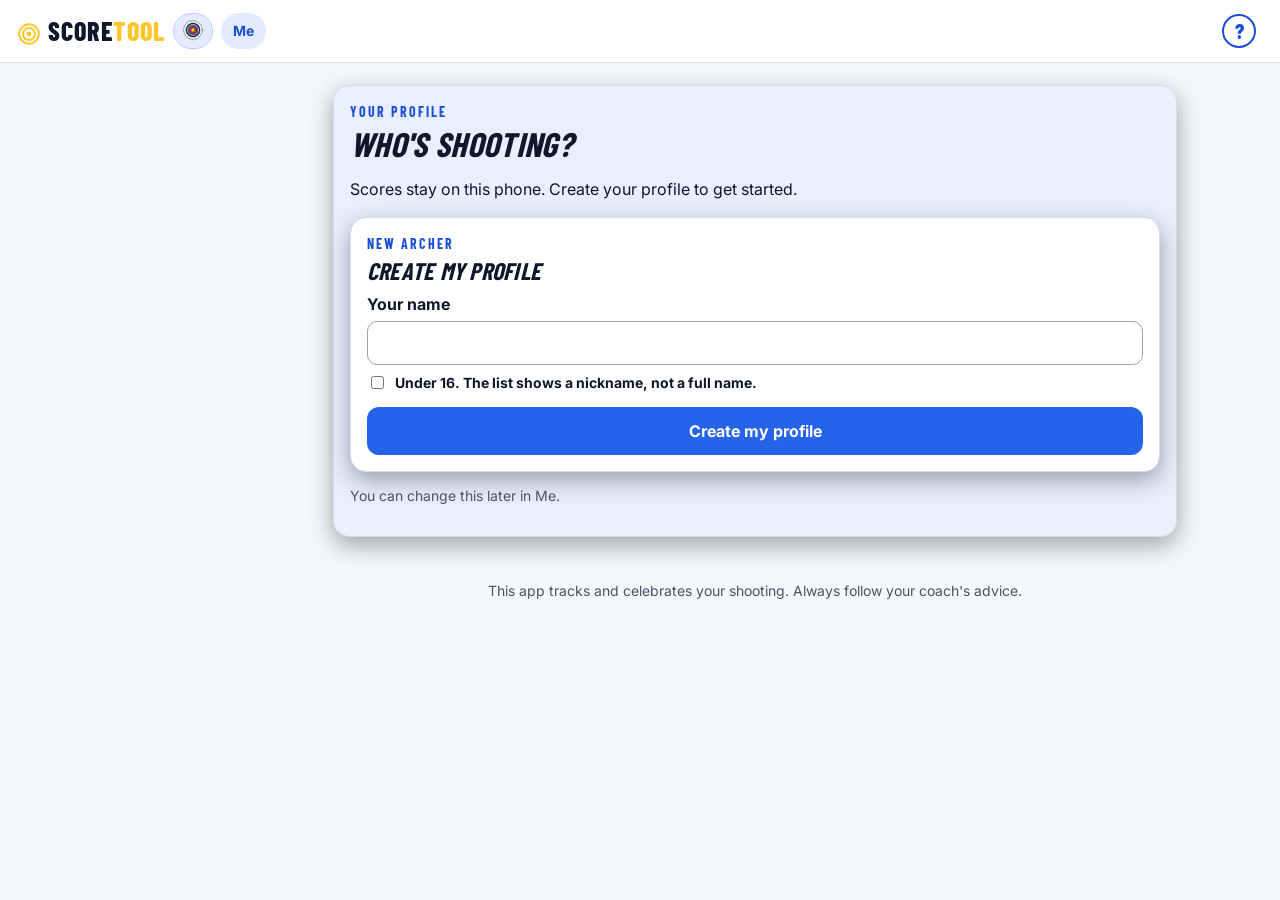
==== commit ef8101b9: "Walk back: unclipped stop-zone label on small faces; cache v2026-11-27-1951-walkback [Jarvis]" ====
--- a/index.html
+++ b/index.html
@@ -1,6 +1,6 @@
 <!doctype html><html lang="en"><head><meta charset="utf-8"><meta name="viewport" content="width=device-width,initial-scale=1,maximum-scale=1,user-scalable=no,viewport-fit=cover">
-<title>ScoreTool · Archery scoring</title><meta name="description" content="ScoreTool is a free archery scoring app. Score rounds on your phone, track practice, sight marks and personal bests, and run club leagues. Works offline."><link rel="canonical" href="https://nfstride1-ux.github.io/scoretool-demo/"><meta property="og:type" content="website"><meta property="og:site_name" content="ScoreTool"><meta property="og:title" content="ScoreTool · Archery scoring"><meta property="og:description" content="ScoreTool is a free archery scoring app. Score rounds on your phone, track practice, sight marks and personal bests, and run club leagues. Works offline."><meta property="og:url" content="https://nfstride1-ux.github.io/scoretool-demo/"><meta property="og:image" content="https://nfstride1-ux.github.io/scoretool-demo/icons/icon-512.png"><meta name="twitter:card" content="summary"><meta name="twitter:title" content="ScoreTool · Archery scoring"><meta name="twitter:description" content="ScoreTool is a free archery scoring app. Score rounds on your phone, track practice, sight marks and personal bests, and run club leagues. Works offline."><link rel="apple-touch-icon" href="icons/apple-touch-icon.png" sizes="180x180"><link rel="icon" type="image/png" href="favicon-32.png" sizes="32x32"><link rel="icon" type="image/png" href="favicon-16.png" sizes="16x16"><link rel="icon" href="favicon.ico" sizes="any"><link rel="icon" type="image/svg+xml" href="icons/icon.svg"><script>/* light (default) or dark, remembered on this device (scoretool.theme) */document.documentElement.setAttribute("data-theme",localStorage.getItem("scoretool.theme")=="dark"?"dark":"light");/* iOS home-screen app: mark the root so lab.css can size the shell to the full screen (navigator.standalone covers iOS where display-mode:standalone does not match) */try{if(navigator.standalone||matchMedia("(display-mode: standalone)").matches)document.documentElement.classList.add("standalone")}catch(e){}/* fix 5: home-screen app height. If the page runs under the status bar (safe-area top > 0) the true visible height is the physical screen height (screen.height can never overshoot, unlike 100lvh, and is not shortened like innerHeight on some iOS versions). Otherwise innerHeight is right. Never smaller than innerHeight. */(function(){var r=document.documentElement;function f(){var I=window.innerHeight,H=I;try{if(r.classList.contains("standalone")&&document.body){var d=document.createElement("div");d.style.cssText="position:absolute;top:0;left:0;width:1px;height:0;visibility:hidden;padding-top:env(safe-area-inset-top,0px)";document.body.appendChild(d);var sat=d.getBoundingClientRect().height;d.remove();var sw=screen.width,sh=screen.height,S=(window.innerWidth>I)?Math.min(sw,sh):Math.max(sw,sh);if(sat>0&&S>I)H=S}}catch(e){}if(I>0)r.style.setProperty("--apph",H+"px")}f();addEventListener("DOMContentLoaded",f);addEventListener("load",f);addEventListener("resize",f);addEventListener("orientationchange",function(){setTimeout(f,300)});addEventListener("pageshow",f)})()</script><link rel="stylesheet" href="style.css?v=202611271935"><link rel="stylesheet" href="lab.css?v=202611271935"><link rel="stylesheet" href="lkflow.css?v=202611271935"><link rel="manifest" href="manifest.webmanifest"><meta name="theme-color" content="#0b0f17"><meta name="apple-mobile-web-app-capable" content="yes"><meta name="apple-mobile-web-app-title" content="ScoreTool"><script src="clarity.js?v=202611271935"></script></head>
+<title>ScoreTool · Archery scoring</title><meta name="description" content="ScoreTool is a free archery scoring app. Score rounds on your phone, track practice, sight marks and personal bests, and run club leagues. Works offline."><link rel="canonical" href="https://nfstride1-ux.github.io/scoretool-demo/"><meta property="og:type" content="website"><meta property="og:site_name" content="ScoreTool"><meta property="og:title" content="ScoreTool · Archery scoring"><meta property="og:description" content="ScoreTool is a free archery scoring app. Score rounds on your phone, track practice, sight marks and personal bests, and run club leagues. Works offline."><meta property="og:url" content="https://nfstride1-ux.github.io/scoretool-demo/"><meta property="og:image" content="https://nfstride1-ux.github.io/scoretool-demo/icons/icon-512.png"><meta name="twitter:card" content="summary"><meta name="twitter:title" content="ScoreTool · Archery scoring"><meta name="twitter:description" content="ScoreTool is a free archery scoring app. Score rounds on your phone, track practice, sight marks and personal bests, and run club leagues. Works offline."><link rel="apple-touch-icon" href="icons/apple-touch-icon.png" sizes="180x180"><link rel="icon" type="image/png" href="favicon-32.png" sizes="32x32"><link rel="icon" type="image/png" href="favicon-16.png" sizes="16x16"><link rel="icon" href="favicon.ico" sizes="any"><link rel="icon" type="image/svg+xml" href="icons/icon.svg"><script>/* light (default) or dark, remembered on this device (scoretool.theme) */document.documentElement.setAttribute("data-theme",localStorage.getItem("scoretool.theme")=="dark"?"dark":"light");/* iOS home-screen app: mark the root so lab.css can size the shell to the full screen (navigator.standalone covers iOS where display-mode:standalone does not match) */try{if(navigator.standalone||matchMedia("(display-mode: standalone)").matches)document.documentElement.classList.add("standalone")}catch(e){}/* fix 5: home-screen app height. If the page runs under the status bar (safe-area top > 0) the true visible height is the physical screen height (screen.height can never overshoot, unlike 100lvh, and is not shortened like innerHeight on some iOS versions). Otherwise innerHeight is right. Never smaller than innerHeight. */(function(){var r=document.documentElement;function f(){var I=window.innerHeight,H=I;try{if(r.classList.contains("standalone")&&document.body){var d=document.createElement("div");d.style.cssText="position:absolute;top:0;left:0;width:1px;height:0;visibility:hidden;padding-top:env(safe-area-inset-top,0px)";document.body.appendChild(d);var sat=d.getBoundingClientRect().height;d.remove();var sw=screen.width,sh=screen.height,S=(window.innerWidth>I)?Math.min(sw,sh):Math.max(sw,sh);if(sat>0&&S>I)H=S}}catch(e){}if(I>0)r.style.setProperty("--apph",H+"px")}f();addEventListener("DOMContentLoaded",f);addEventListener("load",f);addEventListener("resize",f);addEventListener("orientationchange",function(){setTimeout(f,300)});addEventListener("pageshow",f)})()</script><link rel="stylesheet" href="style.css?v=202611271951"><link rel="stylesheet" href="lab.css?v=202611271951"><link rel="stylesheet" href="lkflow.css?v=202611271951"><link rel="manifest" href="manifest.webmanifest"><meta name="theme-color" content="#0b0f17"><meta name="apple-mobile-web-app-capable" content="yes"><meta name="apple-mobile-web-app-title" content="ScoreTool"><script src="clarity.js?v=202611271951"></script></head>
 <body><div id="shell"><header class="top"><div class="logo">🎯 Score<span>Tool</span></div></header>
 <div id="scroller"><main id="app" aria-live="polite"></main><p class="small muted" style="text-align:center;margin:8px 16px 16px">This app tracks and celebrates your shooting. Always follow your coach's advice.</p></div>
 <nav class="tabs" id="tabs" aria-label="Sections"><button data-v="home">🏠<span>Home</span></button><button data-v="score">🎯<span>Score</span></button><button data-v="myarch">📓<span>My archery</span></button><button data-v="clubs">👥<span>Clubs</span></button><button data-v="tools">🔧<span>Tools</span></button></nav></div><script>/* app shell: the page scrolls inside #scroller, not the window; keep window.scrollTo/scrollY/scroll listeners working */(function(){var W=window,sc=document.getElementById("scroller");if(!sc)return;W.scrollTo=function(x,y){typeof x=="object"&&x?sc.scrollTo(x):sc.scrollTo(+x||0,+y||0)};W.scroll=W.scrollTo;W.scrollBy=function(x,y){typeof x=="object"&&x?sc.scrollBy(x):sc.scrollBy(+x||0,+y||0)};try{Object.defineProperty(W,"scrollY",{get:function(){return sc.scrollTop},configurable:true});Object.defineProperty(W,"pageYOffset",{get:function(){return sc.scrollTop},configurable:true});Object.defineProperty(W,"scrollX",{get:function(){return sc.scrollLeft},configurable:true})}catch(e){}sc.addEventListener("scroll",function(){W.dispatchEvent(new Event("scroll"))},{passive:true});W.__scroller=sc})();</script>
-<script src="icons.js?v=202611271935"></script><script src="coach_messages.js"></script><script src="ratings.js"></script><script src="rankings.js?v=202611271935"></script><script src="tags.js?v=202611271935"></script><script src="profiles.js?v=202611271935"></script><script src="mydata.js?v=202611271935"></script><script src="rounds_aa.js?v=202611271935"></script><script src="app.js?v=202611271935"></script><script src="diary.js"></script><script src="gear.js?v=202611271935"></script><script src="sightest.js?v=202611271935"></script><script src="sightimport.js?v=202611271935"></script><script src="sightcard.js?v=202611271935"></script><script src="rewards.js"></script><script src="squads.js"></script><script src="fairplay.js?v=202611271935"></script><script src="help.js?v=202611271935"></script><script src="whatsnew.js?v=202611271935"></script><script src="analytics.js?v=202611271935"></script><script src="insights.js?v=202611271935"></script><script src="best.js?v=202611271935"></script><script src="real.js?v=202611271935"></script><script src="aba.js?v=202611271935"></script><script src="share.js?v=202611271935"></script><script src="stats2.js?v=202611271935"></script><script src="h2h.js?v=202611271935"></script><script src="names.js?v=202611271935"></script><script src="shootup.js?v=202611271935"></script><script src="league.js?v=202611271935"></script><script src="vendor/qrcode.js?v=202611271935"></script><script src="lingkana.js?v=202611271935"></script><script src="lkflow.js?v=202611271935"></script><script src="casual.js?v=202611271935"></script><script src="peel.js?v=202611271935"></script><script src="ifaa.js?v=202611271935"></script><script src="rules_wa_aa.js?v=202611271935"></script><script src="rules_data.js?v=202611271935"></script><script src="walkback.js?v=202611271935"></script><script src="lab.js?v=202611271935"></script><script src="arrowchooser.js?v=202611271935"></script><script src="bows.js?v=202611271935"></script><script src="arrows.js?v=202611271935"></script><script src="arrowcheck.js?v=202611271935"></script><script src="calsync.js?v=202611271935"></script><script src="photos.js?v=202611271935"></script><script src="shotview.js?v=202611271935"></script><script src="backup.js?v=202611271935"></script><script src="update.js?v=202611271935"></script><script src="tune.js?v=202611271935"></script><script src="scorecards.js?v=202611271935"></script><script src="plans.js?v=202611271935"></script></body></html>
+<script src="icons.js?v=202611271951"></script><script src="coach_messages.js"></script><script src="ratings.js"></script><script src="rankings.js?v=202611271951"></script><script src="tags.js?v=202611271951"></script><script src="profiles.js?v=202611271951"></script><script src="mydata.js?v=202611271951"></script><script src="rounds_aa.js?v=202611271951"></script><script src="app.js?v=202611271951"></script><script src="diary.js"></script><script src="gear.js?v=202611271951"></script><script src="sightest.js?v=202611271951"></script><script src="sightimport.js?v=202611271951"></script><script src="sightcard.js?v=202611271951"></script><script src="rewards.js"></script><script src="squads.js"></script><script src="fairplay.js?v=202611271951"></script><script src="help.js?v=202611271951"></script><script src="whatsnew.js?v=202611271951"></script><script src="analytics.js?v=202611271951"></script><script src="insights.js?v=202611271951"></script><script src="best.js?v=202611271951"></script><script src="real.js?v=202611271951"></script><script src="aba.js?v=202611271951"></script><script src="share.js?v=202611271951"></script><script src="stats2.js?v=202611271951"></script><script src="h2h.js?v=202611271951"></script><script src="names.js?v=202611271951"></script><script src="shootup.js?v=202611271951"></script><script src="league.js?v=202611271951"></script><script src="vendor/qrcode.js?v=202611271951"></script><script src="lingkana.js?v=202611271951"></script><script src="lkflow.js?v=202611271951"></script><script src="casual.js?v=202611271951"></script><script src="peel.js?v=202611271951"></script><script src="ifaa.js?v=202611271951"></script><script src="rules_wa_aa.js?v=202611271951"></script><script src="rules_data.js?v=202611271951"></script><script src="walkback.js?v=202611271951"></script><script src="lab.js?v=202611271951"></script><script src="arrowchooser.js?v=202611271951"></script><script src="bows.js?v=202611271951"></script><script src="arrows.js?v=202611271951"></script><script src="arrowcheck.js?v=202611271951"></script><script src="calsync.js?v=202611271951"></script><script src="photos.js?v=202611271951"></script><script src="shotview.js?v=202611271951"></script><script src="backup.js?v=202611271951"></script><script src="update.js?v=202611271951"></script><script src="tune.js?v=202611271951"></script><script src="scorecards.js?v=202611271951"></script><script src="plans.js?v=202611271951"></script></body></html>
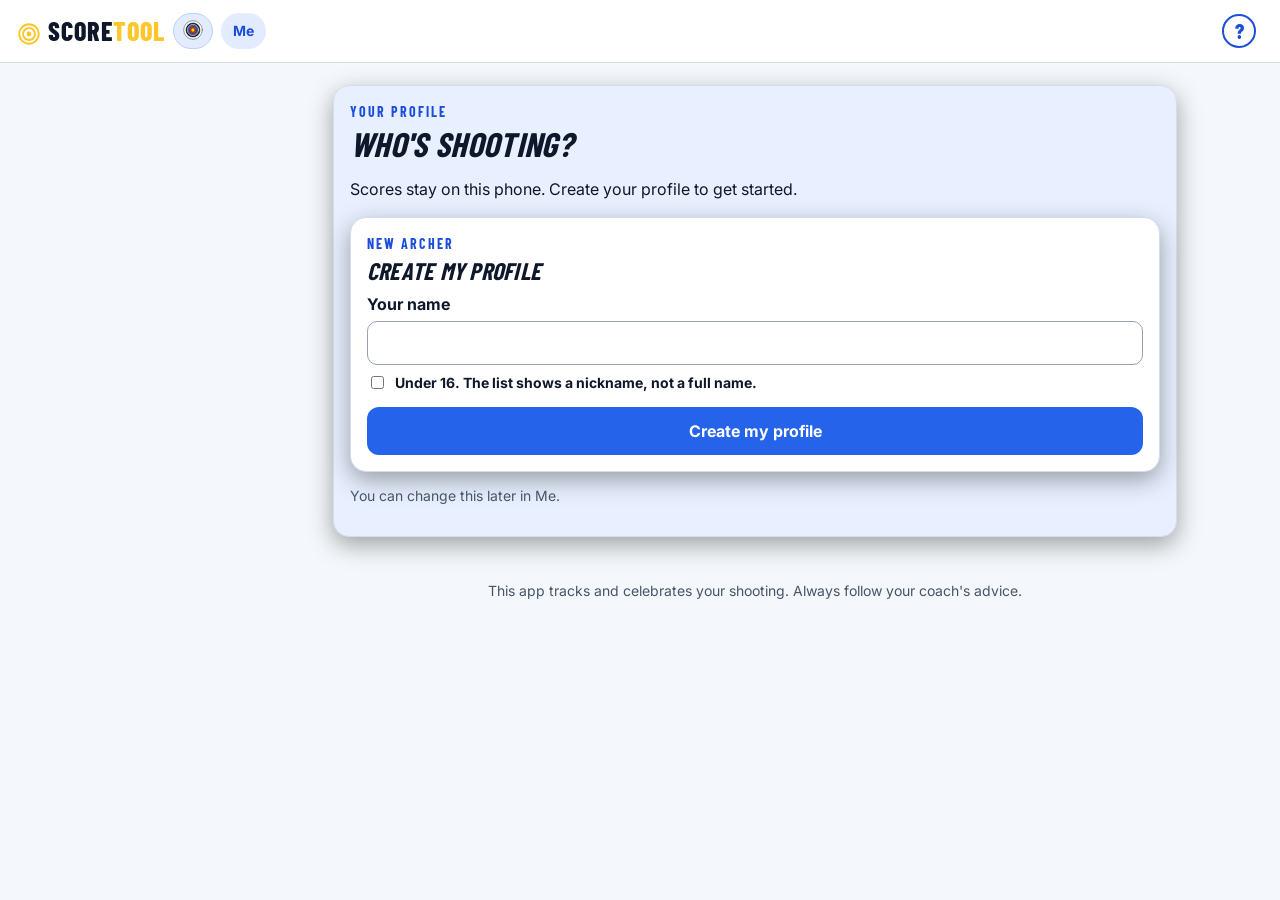
==== commit 13a72fb8: "Walk back: start screen bow type is not locked on Compound; cache v2026-11-27-2220-walkback [Jarvis]" ====
--- a/index.html
+++ b/index.html
@@ -1,6 +1,6 @@
 <!doctype html><html lang="en"><head><meta charset="utf-8"><meta name="viewport" content="width=device-width,initial-scale=1,maximum-scale=1,user-scalable=no,viewport-fit=cover">
-<title>ScoreTool · Archery scoring</title><meta name="description" content="ScoreTool is a free archery scoring app. Score rounds on your phone, track practice, sight marks and personal bests, and run club leagues. Works offline."><link rel="canonical" href="https://nfstride1-ux.github.io/scoretool-demo/"><meta property="og:type" content="website"><meta property="og:site_name" content="ScoreTool"><meta property="og:title" content="ScoreTool · Archery scoring"><meta property="og:description" content="ScoreTool is a free archery scoring app. Score rounds on your phone, track practice, sight marks and personal bests, and run club leagues. Works offline."><meta property="og:url" content="https://nfstride1-ux.github.io/scoretool-demo/"><meta property="og:image" content="https://nfstride1-ux.github.io/scoretool-demo/icons/icon-512.png"><meta name="twitter:card" content="summary"><meta name="twitter:title" content="ScoreTool · Archery scoring"><meta name="twitter:description" content="ScoreTool is a free archery scoring app. Score rounds on your phone, track practice, sight marks and personal bests, and run club leagues. Works offline."><link rel="apple-touch-icon" href="icons/apple-touch-icon.png" sizes="180x180"><link rel="icon" type="image/png" href="favicon-32.png" sizes="32x32"><link rel="icon" type="image/png" href="favicon-16.png" sizes="16x16"><link rel="icon" href="favicon.ico" sizes="any"><link rel="icon" type="image/svg+xml" href="icons/icon.svg"><script>/* light (default) or dark, remembered on this device (scoretool.theme) */document.documentElement.setAttribute("data-theme",localStorage.getItem("scoretool.theme")=="dark"?"dark":"light");/* iOS home-screen app: mark the root so lab.css can size the shell to the full screen (navigator.standalone covers iOS where display-mode:standalone does not match) */try{if(navigator.standalone||matchMedia("(display-mode: standalone)").matches)document.documentElement.classList.add("standalone")}catch(e){}/* fix 5: home-screen app height. If the page runs under the status bar (safe-area top > 0) the true visible height is the physical screen height (screen.height can never overshoot, unlike 100lvh, and is not shortened like innerHeight on some iOS versions). Otherwise innerHeight is right. Never smaller than innerHeight. */(function(){var r=document.documentElement;function f(){var I=window.innerHeight,H=I;try{if(r.classList.contains("standalone")&&document.body){var d=document.createElement("div");d.style.cssText="position:absolute;top:0;left:0;width:1px;height:0;visibility:hidden;padding-top:env(safe-area-inset-top,0px)";document.body.appendChild(d);var sat=d.getBoundingClientRect().height;d.remove();var sw=screen.width,sh=screen.height,S=(window.innerWidth>I)?Math.min(sw,sh):Math.max(sw,sh);if(sat>0&&S>I)H=S}}catch(e){}if(I>0)r.style.setProperty("--apph",H+"px")}f();addEventListener("DOMContentLoaded",f);addEventListener("load",f);addEventListener("resize",f);addEventListener("orientationchange",function(){setTimeout(f,300)});addEventListener("pageshow",f)})()</script><link rel="stylesheet" href="style.css?v=202611271951"><link rel="stylesheet" href="lab.css?v=202611271951"><link rel="stylesheet" href="lkflow.css?v=202611271951"><link rel="manifest" href="manifest.webmanifest"><meta name="theme-color" content="#0b0f17"><meta name="apple-mobile-web-app-capable" content="yes"><meta name="apple-mobile-web-app-title" content="ScoreTool"><script src="clarity.js?v=202611271951"></script></head>
+<title>ScoreTool · Archery scoring</title><meta name="description" content="ScoreTool is a free archery scoring app. Score rounds on your phone, track practice, sight marks and personal bests, and run club leagues. Works offline."><link rel="canonical" href="https://nfstride1-ux.github.io/scoretool-demo/"><meta property="og:type" content="website"><meta property="og:site_name" content="ScoreTool"><meta property="og:title" content="ScoreTool · Archery scoring"><meta property="og:description" content="ScoreTool is a free archery scoring app. Score rounds on your phone, track practice, sight marks and personal bests, and run club leagues. Works offline."><meta property="og:url" content="https://nfstride1-ux.github.io/scoretool-demo/"><meta property="og:image" content="https://nfstride1-ux.github.io/scoretool-demo/icons/icon-512.png"><meta name="twitter:card" content="summary"><meta name="twitter:title" content="ScoreTool · Archery scoring"><meta name="twitter:description" content="ScoreTool is a free archery scoring app. Score rounds on your phone, track practice, sight marks and personal bests, and run club leagues. Works offline."><link rel="apple-touch-icon" href="icons/apple-touch-icon.png" sizes="180x180"><link rel="icon" type="image/png" href="favicon-32.png" sizes="32x32"><link rel="icon" type="image/png" href="favicon-16.png" sizes="16x16"><link rel="icon" href="favicon.ico" sizes="any"><link rel="icon" type="image/svg+xml" href="icons/icon.svg"><script>/* light (default) or dark, remembered on this device (scoretool.theme) */document.documentElement.setAttribute("data-theme",localStorage.getItem("scoretool.theme")=="dark"?"dark":"light");/* iOS home-screen app: mark the root so lab.css can size the shell to the full screen (navigator.standalone covers iOS where display-mode:standalone does not match) */try{if(navigator.standalone||matchMedia("(display-mode: standalone)").matches)document.documentElement.classList.add("standalone")}catch(e){}/* fix 5: home-screen app height. If the page runs under the status bar (safe-area top > 0) the true visible height is the physical screen height (screen.height can never overshoot, unlike 100lvh, and is not shortened like innerHeight on some iOS versions). Otherwise innerHeight is right. Never smaller than innerHeight. */(function(){var r=document.documentElement;function f(){var I=window.innerHeight,H=I;try{if(r.classList.contains("standalone")&&document.body){var d=document.createElement("div");d.style.cssText="position:absolute;top:0;left:0;width:1px;height:0;visibility:hidden;padding-top:env(safe-area-inset-top,0px)";document.body.appendChild(d);var sat=d.getBoundingClientRect().height;d.remove();var sw=screen.width,sh=screen.height,S=(window.innerWidth>I)?Math.min(sw,sh):Math.max(sw,sh);if(sat>0&&S>I)H=S}}catch(e){}if(I>0)r.style.setProperty("--apph",H+"px")}f();addEventListener("DOMContentLoaded",f);addEventListener("load",f);addEventListener("resize",f);addEventListener("orientationchange",function(){setTimeout(f,300)});addEventListener("pageshow",f)})()</script><link rel="stylesheet" href="style.css?v=202611272220"><link rel="stylesheet" href="lab.css?v=202611272220"><link rel="stylesheet" href="lkflow.css?v=202611272220"><link rel="manifest" href="manifest.webmanifest"><meta name="theme-color" content="#0b0f17"><meta name="apple-mobile-web-app-capable" content="yes"><meta name="apple-mobile-web-app-title" content="ScoreTool"><script src="clarity.js?v=202611272220"></script></head>
 <body><div id="shell"><header class="top"><div class="logo">🎯 Score<span>Tool</span></div></header>
 <div id="scroller"><main id="app" aria-live="polite"></main><p class="small muted" style="text-align:center;margin:8px 16px 16px">This app tracks and celebrates your shooting. Always follow your coach's advice.</p></div>
 <nav class="tabs" id="tabs" aria-label="Sections"><button data-v="home">🏠<span>Home</span></button><button data-v="score">🎯<span>Score</span></button><button data-v="myarch">📓<span>My archery</span></button><button data-v="clubs">👥<span>Clubs</span></button><button data-v="tools">🔧<span>Tools</span></button></nav></div><script>/* app shell: the page scrolls inside #scroller, not the window; keep window.scrollTo/scrollY/scroll listeners working */(function(){var W=window,sc=document.getElementById("scroller");if(!sc)return;W.scrollTo=function(x,y){typeof x=="object"&&x?sc.scrollTo(x):sc.scrollTo(+x||0,+y||0)};W.scroll=W.scrollTo;W.scrollBy=function(x,y){typeof x=="object"&&x?sc.scrollBy(x):sc.scrollBy(+x||0,+y||0)};try{Object.defineProperty(W,"scrollY",{get:function(){return sc.scrollTop},configurable:true});Object.defineProperty(W,"pageYOffset",{get:function(){return sc.scrollTop},configurable:true});Object.defineProperty(W,"scrollX",{get:function(){return sc.scrollLeft},configurable:true})}catch(e){}sc.addEventListener("scroll",function(){W.dispatchEvent(new Event("scroll"))},{passive:true});W.__scroller=sc})();</script>
-<script src="icons.js?v=202611271951"></script><script src="coach_messages.js"></script><script src="ratings.js"></script><script src="rankings.js?v=202611271951"></script><script src="tags.js?v=202611271951"></script><script src="profiles.js?v=202611271951"></script><script src="mydata.js?v=202611271951"></script><script src="rounds_aa.js?v=202611271951"></script><script src="app.js?v=202611271951"></script><script src="diary.js"></script><script src="gear.js?v=202611271951"></script><script src="sightest.js?v=202611271951"></script><script src="sightimport.js?v=202611271951"></script><script src="sightcard.js?v=202611271951"></script><script src="rewards.js"></script><script src="squads.js"></script><script src="fairplay.js?v=202611271951"></script><script src="help.js?v=202611271951"></script><script src="whatsnew.js?v=202611271951"></script><script src="analytics.js?v=202611271951"></script><script src="insights.js?v=202611271951"></script><script src="best.js?v=202611271951"></script><script src="real.js?v=202611271951"></script><script src="aba.js?v=202611271951"></script><script src="share.js?v=202611271951"></script><script src="stats2.js?v=202611271951"></script><script src="h2h.js?v=202611271951"></script><script src="names.js?v=202611271951"></script><script src="shootup.js?v=202611271951"></script><script src="league.js?v=202611271951"></script><script src="vendor/qrcode.js?v=202611271951"></script><script src="lingkana.js?v=202611271951"></script><script src="lkflow.js?v=202611271951"></script><script src="casual.js?v=202611271951"></script><script src="peel.js?v=202611271951"></script><script src="ifaa.js?v=202611271951"></script><script src="rules_wa_aa.js?v=202611271951"></script><script src="rules_data.js?v=202611271951"></script><script src="walkback.js?v=202611271951"></script><script src="lab.js?v=202611271951"></script><script src="arrowchooser.js?v=202611271951"></script><script src="bows.js?v=202611271951"></script><script src="arrows.js?v=202611271951"></script><script src="arrowcheck.js?v=202611271951"></script><script src="calsync.js?v=202611271951"></script><script src="photos.js?v=202611271951"></script><script src="shotview.js?v=202611271951"></script><script src="backup.js?v=202611271951"></script><script src="update.js?v=202611271951"></script><script src="tune.js?v=202611271951"></script><script src="scorecards.js?v=202611271951"></script><script src="plans.js?v=202611271951"></script></body></html>
+<script src="icons.js?v=202611272220"></script><script src="coach_messages.js"></script><script src="ratings.js"></script><script src="rankings.js?v=202611272220"></script><script src="tags.js?v=202611272220"></script><script src="profiles.js?v=202611272220"></script><script src="mydata.js?v=202611272220"></script><script src="rounds_aa.js?v=202611272220"></script><script src="app.js?v=202611272220"></script><script src="diary.js"></script><script src="gear.js?v=202611272220"></script><script src="sightest.js?v=202611272220"></script><script src="sightimport.js?v=202611272220"></script><script src="sightcard.js?v=202611272220"></script><script src="rewards.js"></script><script src="squads.js"></script><script src="fairplay.js?v=202611272220"></script><script src="help.js?v=202611272220"></script><script src="whatsnew.js?v=202611272220"></script><script src="analytics.js?v=202611272220"></script><script src="insights.js?v=202611272220"></script><script src="best.js?v=202611272220"></script><script src="real.js?v=202611272220"></script><script src="aba.js?v=202611272220"></script><script src="share.js?v=202611272220"></script><script src="stats2.js?v=202611272220"></script><script src="h2h.js?v=202611272220"></script><script src="names.js?v=202611272220"></script><script src="shootup.js?v=202611272220"></script><script src="league.js?v=202611272220"></script><script src="vendor/qrcode.js?v=202611272220"></script><script src="lingkana.js?v=202611272220"></script><script src="lkflow.js?v=202611272220"></script><script src="casual.js?v=202611272220"></script><script src="peel.js?v=202611272220"></script><script src="ifaa.js?v=202611272220"></script><script src="rules_wa_aa.js?v=202611272220"></script><script src="rules_data.js?v=202611272220"></script><script src="walkback.js?v=202611272220"></script><script src="lab.js?v=202611272220"></script><script src="arrowchooser.js?v=202611272220"></script><script src="bows.js?v=202611272220"></script><script src="arrows.js?v=202611272220"></script><script src="arrowcheck.js?v=202611272220"></script><script src="calsync.js?v=202611272220"></script><script src="photos.js?v=202611272220"></script><script src="shotview.js?v=202611272220"></script><script src="backup.js?v=202611272220"></script><script src="update.js?v=202611272220"></script><script src="tune.js?v=202611272220"></script><script src="scorecards.js?v=202611272220"></script><script src="plans.js?v=202611272220"></script></body></html>
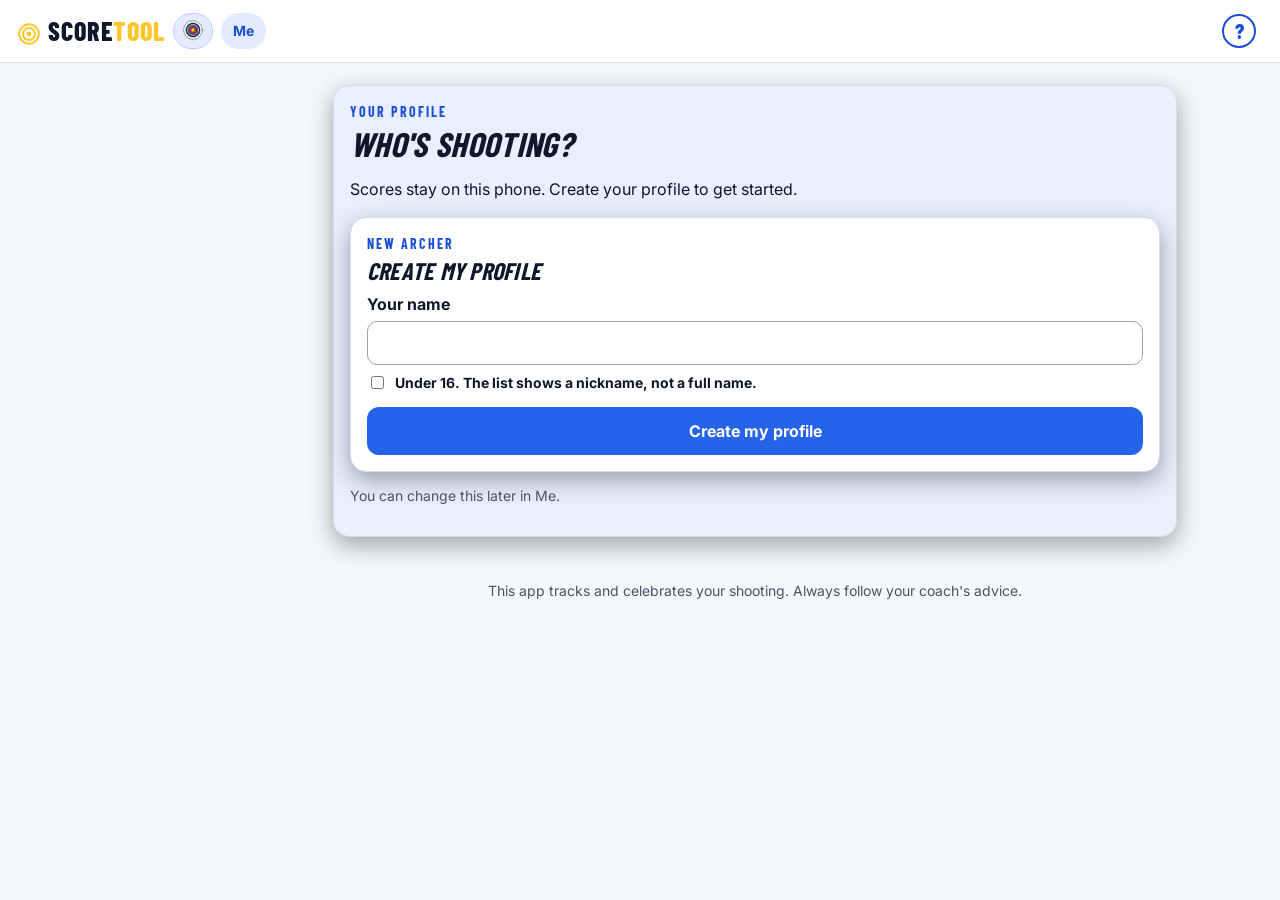
==== commit 900570a7: "Walk back: rebuild /test/ service worker onto cache v2026-11-27-2220-walkback [Jarvis]" ====
--- a/index.html
+++ b/index.html
@@ -1,6 +1,6 @@
 <!doctype html><html lang="en"><head><meta charset="utf-8"><meta name="viewport" content="width=device-width,initial-scale=1,maximum-scale=1,user-scalable=no,viewport-fit=cover">
-<title>ScoreTool · Archery scoring</title><meta name="description" content="ScoreTool is a free archery scoring app. Score rounds on your phone, track practice, sight marks and personal bests, and run club leagues. Works offline."><link rel="canonical" href="https://nfstride1-ux.github.io/scoretool-demo/"><meta property="og:type" content="website"><meta property="og:site_name" content="ScoreTool"><meta property="og:title" content="ScoreTool · Archery scoring"><meta property="og:description" content="ScoreTool is a free archery scoring app. Score rounds on your phone, track practice, sight marks and personal bests, and run club leagues. Works offline."><meta property="og:url" content="https://nfstride1-ux.github.io/scoretool-demo/"><meta property="og:image" content="https://nfstride1-ux.github.io/scoretool-demo/icons/icon-512.png"><meta name="twitter:card" content="summary"><meta name="twitter:title" content="ScoreTool · Archery scoring"><meta name="twitter:description" content="ScoreTool is a free archery scoring app. Score rounds on your phone, track practice, sight marks and personal bests, and run club leagues. Works offline."><link rel="apple-touch-icon" href="icons/apple-touch-icon.png" sizes="180x180"><link rel="icon" type="image/png" href="favicon-32.png" sizes="32x32"><link rel="icon" type="image/png" href="favicon-16.png" sizes="16x16"><link rel="icon" href="favicon.ico" sizes="any"><link rel="icon" type="image/svg+xml" href="icons/icon.svg"><script>/* light (default) or dark, remembered on this device (scoretool.theme) */document.documentElement.setAttribute("data-theme",localStorage.getItem("scoretool.theme")=="dark"?"dark":"light");/* iOS home-screen app: mark the root so lab.css can size the shell to the full screen (navigator.standalone covers iOS where display-mode:standalone does not match) */try{if(navigator.standalone||matchMedia("(display-mode: standalone)").matches)document.documentElement.classList.add("standalone")}catch(e){}/* fix 5: home-screen app height. If the page runs under the status bar (safe-area top > 0) the true visible height is the physical screen height (screen.height can never overshoot, unlike 100lvh, and is not shortened like innerHeight on some iOS versions). Otherwise innerHeight is right. Never smaller than innerHeight. */(function(){var r=document.documentElement;function f(){var I=window.innerHeight,H=I;try{if(r.classList.contains("standalone")&&document.body){var d=document.createElement("div");d.style.cssText="position:absolute;top:0;left:0;width:1px;height:0;visibility:hidden;padding-top:env(safe-area-inset-top,0px)";document.body.appendChild(d);var sat=d.getBoundingClientRect().height;d.remove();var sw=screen.width,sh=screen.height,S=(window.innerWidth>I)?Math.min(sw,sh):Math.max(sw,sh);if(sat>0&&S>I)H=S}}catch(e){}if(I>0)r.style.setProperty("--apph",H+"px")}f();addEventListener("DOMContentLoaded",f);addEventListener("load",f);addEventListener("resize",f);addEventListener("orientationchange",function(){setTimeout(f,300)});addEventListener("pageshow",f)})()</script><link rel="stylesheet" href="style.css?v=202611272220"><link rel="stylesheet" href="lab.css?v=202611272220"><link rel="stylesheet" href="lkflow.css?v=202611272220"><link rel="manifest" href="manifest.webmanifest"><meta name="theme-color" content="#0b0f17"><meta name="apple-mobile-web-app-capable" content="yes"><meta name="apple-mobile-web-app-title" content="ScoreTool"><script src="clarity.js?v=202611272220"></script></head>
+<title>ScoreTool · Archery scoring</title><meta name="description" content="ScoreTool is a free archery scoring app. Score rounds on your phone, track practice, sight marks and personal bests, and run club leagues. Works offline."><link rel="canonical" href="https://nfstride1-ux.github.io/scoretool-demo/"><meta property="og:type" content="website"><meta property="og:site_name" content="ScoreTool"><meta property="og:title" content="ScoreTool · Archery scoring"><meta property="og:description" content="ScoreTool is a free archery scoring app. Score rounds on your phone, track practice, sight marks and personal bests, and run club leagues. Works offline."><meta property="og:url" content="https://nfstride1-ux.github.io/scoretool-demo/"><meta property="og:image" content="https://nfstride1-ux.github.io/scoretool-demo/icons/icon-512.png"><meta name="twitter:card" content="summary"><meta name="twitter:title" content="ScoreTool · Archery scoring"><meta name="twitter:description" content="ScoreTool is a free archery scoring app. Score rounds on your phone, track practice, sight marks and personal bests, and run club leagues. Works offline."><link rel="apple-touch-icon" href="icons/apple-touch-icon.png" sizes="180x180"><link rel="icon" type="image/png" href="favicon-32.png" sizes="32x32"><link rel="icon" type="image/png" href="favicon-16.png" sizes="16x16"><link rel="icon" href="favicon.ico" sizes="any"><link rel="icon" type="image/svg+xml" href="icons/icon.svg"><script>/* light (default) or dark, remembered on this device (scoretool.theme) */document.documentElement.setAttribute("data-theme",localStorage.getItem("scoretool.theme")=="dark"?"dark":"light");/* iOS home-screen app: mark the root so lab.css can size the shell to the full screen (navigator.standalone covers iOS where display-mode:standalone does not match) */try{if(navigator.standalone||matchMedia("(display-mode: standalone)").matches)document.documentElement.classList.add("standalone")}catch(e){}/* fix 5: home-screen app height. If the page runs under the status bar (safe-area top > 0) the true visible height is the physical screen height (screen.height can never overshoot, unlike 100lvh, and is not shortened like innerHeight on some iOS versions). Otherwise innerHeight is right. Never smaller than innerHeight. */(function(){var r=document.documentElement;function f(){var I=window.innerHeight,H=I;try{if(r.classList.contains("standalone")&&document.body){var d=document.createElement("div");d.style.cssText="position:absolute;top:0;left:0;width:1px;height:0;visibility:hidden;padding-top:env(safe-area-inset-top,0px)";document.body.appendChild(d);var sat=d.getBoundingClientRect().height;d.remove();var sw=screen.width,sh=screen.height,S=(window.innerWidth>I)?Math.min(sw,sh):Math.max(sw,sh);if(sat>0&&S>I)H=S}}catch(e){}if(I>0)r.style.setProperty("--apph",H+"px")}f();addEventListener("DOMContentLoaded",f);addEventListener("load",f);addEventListener("resize",f);addEventListener("orientationchange",function(){setTimeout(f,300)});addEventListener("pageshow",f)})()</script><link rel="stylesheet" href="style.css?v=202611272228"><link rel="stylesheet" href="lab.css?v=202611272228"><link rel="stylesheet" href="lkflow.css?v=202611272228"><link rel="manifest" href="manifest.webmanifest"><meta name="theme-color" content="#0b0f17"><meta name="apple-mobile-web-app-capable" content="yes"><meta name="apple-mobile-web-app-title" content="ScoreTool"><script src="clarity.js?v=202611272228"></script></head>
 <body><div id="shell"><header class="top"><div class="logo">🎯 Score<span>Tool</span></div></header>
 <div id="scroller"><main id="app" aria-live="polite"></main><p class="small muted" style="text-align:center;margin:8px 16px 16px">This app tracks and celebrates your shooting. Always follow your coach's advice.</p></div>
 <nav class="tabs" id="tabs" aria-label="Sections"><button data-v="home">🏠<span>Home</span></button><button data-v="score">🎯<span>Score</span></button><button data-v="myarch">📓<span>My archery</span></button><button data-v="clubs">👥<span>Clubs</span></button><button data-v="tools">🔧<span>Tools</span></button></nav></div><script>/* app shell: the page scrolls inside #scroller, not the window; keep window.scrollTo/scrollY/scroll listeners working */(function(){var W=window,sc=document.getElementById("scroller");if(!sc)return;W.scrollTo=function(x,y){typeof x=="object"&&x?sc.scrollTo(x):sc.scrollTo(+x||0,+y||0)};W.scroll=W.scrollTo;W.scrollBy=function(x,y){typeof x=="object"&&x?sc.scrollBy(x):sc.scrollBy(+x||0,+y||0)};try{Object.defineProperty(W,"scrollY",{get:function(){return sc.scrollTop},configurable:true});Object.defineProperty(W,"pageYOffset",{get:function(){return sc.scrollTop},configurable:true});Object.defineProperty(W,"scrollX",{get:function(){return sc.scrollLeft},configurable:true})}catch(e){}sc.addEventListener("scroll",function(){W.dispatchEvent(new Event("scroll"))},{passive:true});W.__scroller=sc})();</script>
-<script src="icons.js?v=202611272220"></script><script src="coach_messages.js"></script><script src="ratings.js"></script><script src="rankings.js?v=202611272220"></script><script src="tags.js?v=202611272220"></script><script src="profiles.js?v=202611272220"></script><script src="mydata.js?v=202611272220"></script><script src="rounds_aa.js?v=202611272220"></script><script src="app.js?v=202611272220"></script><script src="diary.js"></script><script src="gear.js?v=202611272220"></script><script src="sightest.js?v=202611272220"></script><script src="sightimport.js?v=202611272220"></script><script src="sightcard.js?v=202611272220"></script><script src="rewards.js"></script><script src="squads.js"></script><script src="fairplay.js?v=202611272220"></script><script src="help.js?v=202611272220"></script><script src="whatsnew.js?v=202611272220"></script><script src="analytics.js?v=202611272220"></script><script src="insights.js?v=202611272220"></script><script src="best.js?v=202611272220"></script><script src="real.js?v=202611272220"></script><script src="aba.js?v=202611272220"></script><script src="share.js?v=202611272220"></script><script src="stats2.js?v=202611272220"></script><script src="h2h.js?v=202611272220"></script><script src="names.js?v=202611272220"></script><script src="shootup.js?v=202611272220"></script><script src="league.js?v=202611272220"></script><script src="vendor/qrcode.js?v=202611272220"></script><script src="lingkana.js?v=202611272220"></script><script src="lkflow.js?v=202611272220"></script><script src="casual.js?v=202611272220"></script><script src="peel.js?v=202611272220"></script><script src="ifaa.js?v=202611272220"></script><script src="rules_wa_aa.js?v=202611272220"></script><script src="rules_data.js?v=202611272220"></script><script src="walkback.js?v=202611272220"></script><script src="lab.js?v=202611272220"></script><script src="arrowchooser.js?v=202611272220"></script><script src="bows.js?v=202611272220"></script><script src="arrows.js?v=202611272220"></script><script src="arrowcheck.js?v=202611272220"></script><script src="calsync.js?v=202611272220"></script><script src="photos.js?v=202611272220"></script><script src="shotview.js?v=202611272220"></script><script src="backup.js?v=202611272220"></script><script src="update.js?v=202611272220"></script><script src="tune.js?v=202611272220"></script><script src="scorecards.js?v=202611272220"></script><script src="plans.js?v=202611272220"></script></body></html>
+<script src="icons.js?v=202611272228"></script><script src="coach_messages.js"></script><script src="ratings.js"></script><script src="rankings.js?v=202611272228"></script><script src="tags.js?v=202611272228"></script><script src="profiles.js?v=202611272228"></script><script src="mydata.js?v=202611272228"></script><script src="rounds_aa.js?v=202611272228"></script><script src="app.js?v=202611272228"></script><script src="diary.js"></script><script src="gear.js?v=202611272228"></script><script src="sightest.js?v=202611272228"></script><script src="sightimport.js?v=202611272228"></script><script src="sightcard.js?v=202611272228"></script><script src="rewards.js"></script><script src="squads.js"></script><script src="fairplay.js?v=202611272228"></script><script src="help.js?v=202611272228"></script><script src="whatsnew.js?v=202611272228"></script><script src="analytics.js?v=202611272228"></script><script src="insights.js?v=202611272228"></script><script src="best.js?v=202611272228"></script><script src="real.js?v=202611272228"></script><script src="aba.js?v=202611272228"></script><script src="share.js?v=202611272228"></script><script src="stats2.js?v=202611272228"></script><script src="h2h.js?v=202611272228"></script><script src="names.js?v=202611272228"></script><script src="shootup.js?v=202611272228"></script><script src="league.js?v=202611272228"></script><script src="vendor/qrcode.js?v=202611272228"></script><script src="lingkana.js?v=202611272228"></script><script src="lkflow.js?v=202611272228"></script><script src="casual.js?v=202611272228"></script><script src="peel.js?v=202611272228"></script><script src="ifaa.js?v=202611272228"></script><script src="rules_wa_aa.js?v=202611272228"></script><script src="rules_data.js?v=202611272228"></script><script src="walkback.js?v=202611272228"></script><script src="lab.js?v=202611272228"></script><script src="arrowchooser.js?v=202611272228"></script><script src="bows.js?v=202611272228"></script><script src="arrows.js?v=202611272228"></script><script src="arrowcheck.js?v=202611272228"></script><script src="calsync.js?v=202611272228"></script><script src="photos.js?v=202611272228"></script><script src="shotview.js?v=202611272228"></script><script src="backup.js?v=202611272228"></script><script src="update.js?v=202611272228"></script><script src="tune.js?v=202611272228"></script><script src="scorecards.js?v=202611272228"></script><script src="plans.js?v=202611272228"></script></body></html>
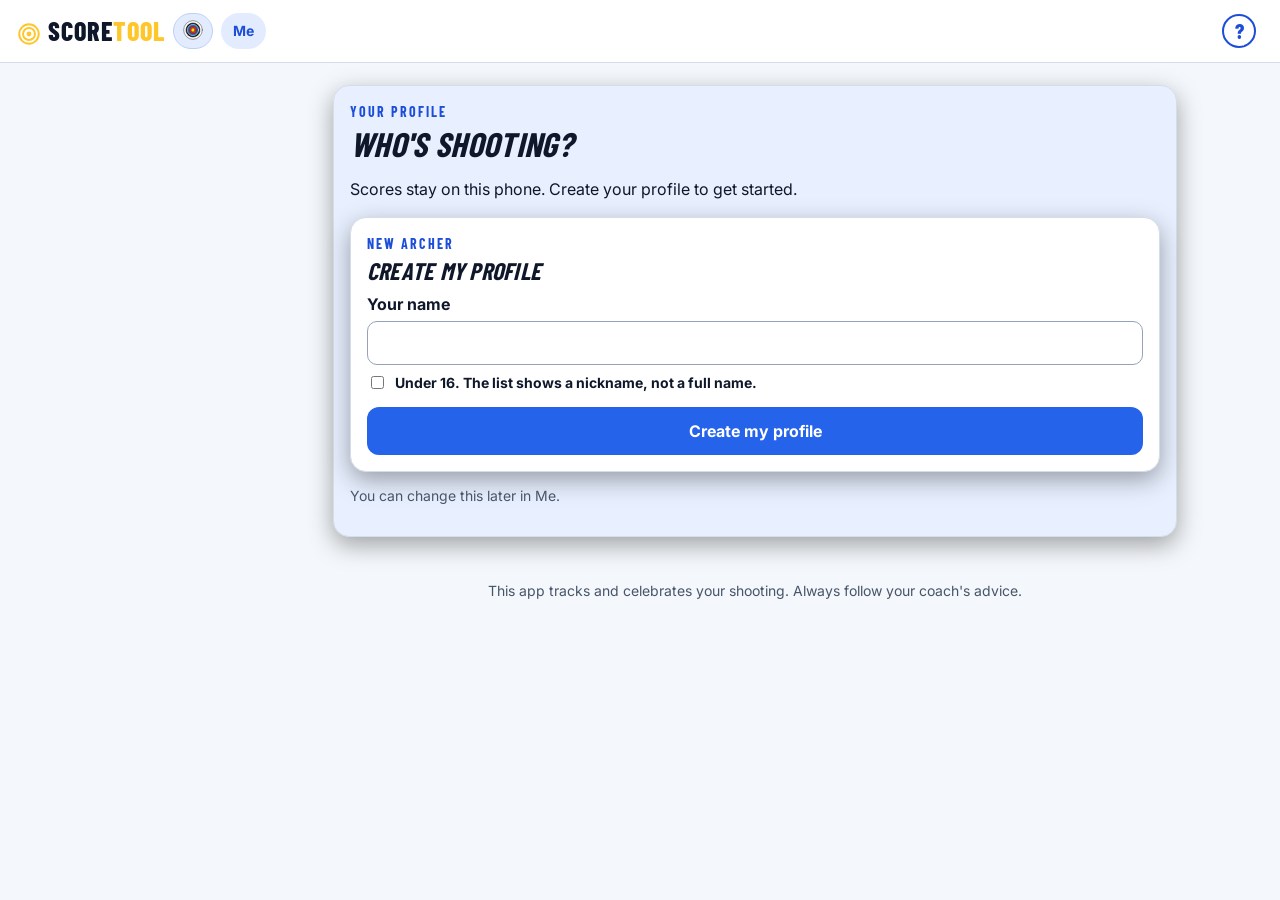
==== commit 8863f61c: "Restore main cache tag v2026-11-27-2220-walkback after pre-commit auto bump [Jarvis]" ====
--- a/index.html
+++ b/index.html
@@ -1,6 +1,6 @@
 <!doctype html><html lang="en"><head><meta charset="utf-8"><meta name="viewport" content="width=device-width,initial-scale=1,maximum-scale=1,user-scalable=no,viewport-fit=cover">
-<title>ScoreTool · Archery scoring</title><meta name="description" content="ScoreTool is a free archery scoring app. Score rounds on your phone, track practice, sight marks and personal bests, and run club leagues. Works offline."><link rel="canonical" href="https://nfstride1-ux.github.io/scoretool-demo/"><meta property="og:type" content="website"><meta property="og:site_name" content="ScoreTool"><meta property="og:title" content="ScoreTool · Archery scoring"><meta property="og:description" content="ScoreTool is a free archery scoring app. Score rounds on your phone, track practice, sight marks and personal bests, and run club leagues. Works offline."><meta property="og:url" content="https://nfstride1-ux.github.io/scoretool-demo/"><meta property="og:image" content="https://nfstride1-ux.github.io/scoretool-demo/icons/icon-512.png"><meta name="twitter:card" content="summary"><meta name="twitter:title" content="ScoreTool · Archery scoring"><meta name="twitter:description" content="ScoreTool is a free archery scoring app. Score rounds on your phone, track practice, sight marks and personal bests, and run club leagues. Works offline."><link rel="apple-touch-icon" href="icons/apple-touch-icon.png" sizes="180x180"><link rel="icon" type="image/png" href="favicon-32.png" sizes="32x32"><link rel="icon" type="image/png" href="favicon-16.png" sizes="16x16"><link rel="icon" href="favicon.ico" sizes="any"><link rel="icon" type="image/svg+xml" href="icons/icon.svg"><script>/* light (default) or dark, remembered on this device (scoretool.theme) */document.documentElement.setAttribute("data-theme",localStorage.getItem("scoretool.theme")=="dark"?"dark":"light");/* iOS home-screen app: mark the root so lab.css can size the shell to the full screen (navigator.standalone covers iOS where display-mode:standalone does not match) */try{if(navigator.standalone||matchMedia("(display-mode: standalone)").matches)document.documentElement.classList.add("standalone")}catch(e){}/* fix 5: home-screen app height. If the page runs under the status bar (safe-area top > 0) the true visible height is the physical screen height (screen.height can never overshoot, unlike 100lvh, and is not shortened like innerHeight on some iOS versions). Otherwise innerHeight is right. Never smaller than innerHeight. */(function(){var r=document.documentElement;function f(){var I=window.innerHeight,H=I;try{if(r.classList.contains("standalone")&&document.body){var d=document.createElement("div");d.style.cssText="position:absolute;top:0;left:0;width:1px;height:0;visibility:hidden;padding-top:env(safe-area-inset-top,0px)";document.body.appendChild(d);var sat=d.getBoundingClientRect().height;d.remove();var sw=screen.width,sh=screen.height,S=(window.innerWidth>I)?Math.min(sw,sh):Math.max(sw,sh);if(sat>0&&S>I)H=S}}catch(e){}if(I>0)r.style.setProperty("--apph",H+"px")}f();addEventListener("DOMContentLoaded",f);addEventListener("load",f);addEventListener("resize",f);addEventListener("orientationchange",function(){setTimeout(f,300)});addEventListener("pageshow",f)})()</script><link rel="stylesheet" href="style.css?v=202611272228"><link rel="stylesheet" href="lab.css?v=202611272228"><link rel="stylesheet" href="lkflow.css?v=202611272228"><link rel="manifest" href="manifest.webmanifest"><meta name="theme-color" content="#0b0f17"><meta name="apple-mobile-web-app-capable" content="yes"><meta name="apple-mobile-web-app-title" content="ScoreTool"><script src="clarity.js?v=202611272228"></script></head>
+<title>ScoreTool · Archery scoring</title><meta name="description" content="ScoreTool is a free archery scoring app. Score rounds on your phone, track practice, sight marks and personal bests, and run club leagues. Works offline."><link rel="canonical" href="https://nfstride1-ux.github.io/scoretool-demo/"><meta property="og:type" content="website"><meta property="og:site_name" content="ScoreTool"><meta property="og:title" content="ScoreTool · Archery scoring"><meta property="og:description" content="ScoreTool is a free archery scoring app. Score rounds on your phone, track practice, sight marks and personal bests, and run club leagues. Works offline."><meta property="og:url" content="https://nfstride1-ux.github.io/scoretool-demo/"><meta property="og:image" content="https://nfstride1-ux.github.io/scoretool-demo/icons/icon-512.png"><meta name="twitter:card" content="summary"><meta name="twitter:title" content="ScoreTool · Archery scoring"><meta name="twitter:description" content="ScoreTool is a free archery scoring app. Score rounds on your phone, track practice, sight marks and personal bests, and run club leagues. Works offline."><link rel="apple-touch-icon" href="icons/apple-touch-icon.png" sizes="180x180"><link rel="icon" type="image/png" href="favicon-32.png" sizes="32x32"><link rel="icon" type="image/png" href="favicon-16.png" sizes="16x16"><link rel="icon" href="favicon.ico" sizes="any"><link rel="icon" type="image/svg+xml" href="icons/icon.svg"><script>/* light (default) or dark, remembered on this device (scoretool.theme) */document.documentElement.setAttribute("data-theme",localStorage.getItem("scoretool.theme")=="dark"?"dark":"light");/* iOS home-screen app: mark the root so lab.css can size the shell to the full screen (navigator.standalone covers iOS where display-mode:standalone does not match) */try{if(navigator.standalone||matchMedia("(display-mode: standalone)").matches)document.documentElement.classList.add("standalone")}catch(e){}/* fix 5: home-screen app height. If the page runs under the status bar (safe-area top > 0) the true visible height is the physical screen height (screen.height can never overshoot, unlike 100lvh, and is not shortened like innerHeight on some iOS versions). Otherwise innerHeight is right. Never smaller than innerHeight. */(function(){var r=document.documentElement;function f(){var I=window.innerHeight,H=I;try{if(r.classList.contains("standalone")&&document.body){var d=document.createElement("div");d.style.cssText="position:absolute;top:0;left:0;width:1px;height:0;visibility:hidden;padding-top:env(safe-area-inset-top,0px)";document.body.appendChild(d);var sat=d.getBoundingClientRect().height;d.remove();var sw=screen.width,sh=screen.height,S=(window.innerWidth>I)?Math.min(sw,sh):Math.max(sw,sh);if(sat>0&&S>I)H=S}}catch(e){}if(I>0)r.style.setProperty("--apph",H+"px")}f();addEventListener("DOMContentLoaded",f);addEventListener("load",f);addEventListener("resize",f);addEventListener("orientationchange",function(){setTimeout(f,300)});addEventListener("pageshow",f)})()</script><link rel="stylesheet" href="style.css?v=202611272220"><link rel="stylesheet" href="lab.css?v=202611272220"><link rel="stylesheet" href="lkflow.css?v=202611272220"><link rel="manifest" href="manifest.webmanifest"><meta name="theme-color" content="#0b0f17"><meta name="apple-mobile-web-app-capable" content="yes"><meta name="apple-mobile-web-app-title" content="ScoreTool"><script src="clarity.js?v=202611272220"></script></head>
 <body><div id="shell"><header class="top"><div class="logo">🎯 Score<span>Tool</span></div></header>
 <div id="scroller"><main id="app" aria-live="polite"></main><p class="small muted" style="text-align:center;margin:8px 16px 16px">This app tracks and celebrates your shooting. Always follow your coach's advice.</p></div>
 <nav class="tabs" id="tabs" aria-label="Sections"><button data-v="home">🏠<span>Home</span></button><button data-v="score">🎯<span>Score</span></button><button data-v="myarch">📓<span>My archery</span></button><button data-v="clubs">👥<span>Clubs</span></button><button data-v="tools">🔧<span>Tools</span></button></nav></div><script>/* app shell: the page scrolls inside #scroller, not the window; keep window.scrollTo/scrollY/scroll listeners working */(function(){var W=window,sc=document.getElementById("scroller");if(!sc)return;W.scrollTo=function(x,y){typeof x=="object"&&x?sc.scrollTo(x):sc.scrollTo(+x||0,+y||0)};W.scroll=W.scrollTo;W.scrollBy=function(x,y){typeof x=="object"&&x?sc.scrollBy(x):sc.scrollBy(+x||0,+y||0)};try{Object.defineProperty(W,"scrollY",{get:function(){return sc.scrollTop},configurable:true});Object.defineProperty(W,"pageYOffset",{get:function(){return sc.scrollTop},configurable:true});Object.defineProperty(W,"scrollX",{get:function(){return sc.scrollLeft},configurable:true})}catch(e){}sc.addEventListener("scroll",function(){W.dispatchEvent(new Event("scroll"))},{passive:true});W.__scroller=sc})();</script>
-<script src="icons.js?v=202611272228"></script><script src="coach_messages.js"></script><script src="ratings.js"></script><script src="rankings.js?v=202611272228"></script><script src="tags.js?v=202611272228"></script><script src="profiles.js?v=202611272228"></script><script src="mydata.js?v=202611272228"></script><script src="rounds_aa.js?v=202611272228"></script><script src="app.js?v=202611272228"></script><script src="diary.js"></script><script src="gear.js?v=202611272228"></script><script src="sightest.js?v=202611272228"></script><script src="sightimport.js?v=202611272228"></script><script src="sightcard.js?v=202611272228"></script><script src="rewards.js"></script><script src="squads.js"></script><script src="fairplay.js?v=202611272228"></script><script src="help.js?v=202611272228"></script><script src="whatsnew.js?v=202611272228"></script><script src="analytics.js?v=202611272228"></script><script src="insights.js?v=202611272228"></script><script src="best.js?v=202611272228"></script><script src="real.js?v=202611272228"></script><script src="aba.js?v=202611272228"></script><script src="share.js?v=202611272228"></script><script src="stats2.js?v=202611272228"></script><script src="h2h.js?v=202611272228"></script><script src="names.js?v=202611272228"></script><script src="shootup.js?v=202611272228"></script><script src="league.js?v=202611272228"></script><script src="vendor/qrcode.js?v=202611272228"></script><script src="lingkana.js?v=202611272228"></script><script src="lkflow.js?v=202611272228"></script><script src="casual.js?v=202611272228"></script><script src="peel.js?v=202611272228"></script><script src="ifaa.js?v=202611272228"></script><script src="rules_wa_aa.js?v=202611272228"></script><script src="rules_data.js?v=202611272228"></script><script src="walkback.js?v=202611272228"></script><script src="lab.js?v=202611272228"></script><script src="arrowchooser.js?v=202611272228"></script><script src="bows.js?v=202611272228"></script><script src="arrows.js?v=202611272228"></script><script src="arrowcheck.js?v=202611272228"></script><script src="calsync.js?v=202611272228"></script><script src="photos.js?v=202611272228"></script><script src="shotview.js?v=202611272228"></script><script src="backup.js?v=202611272228"></script><script src="update.js?v=202611272228"></script><script src="tune.js?v=202611272228"></script><script src="scorecards.js?v=202611272228"></script><script src="plans.js?v=202611272228"></script></body></html>
+<script src="icons.js?v=202611272220"></script><script src="coach_messages.js"></script><script src="ratings.js"></script><script src="rankings.js?v=202611272220"></script><script src="tags.js?v=202611272220"></script><script src="profiles.js?v=202611272220"></script><script src="mydata.js?v=202611272220"></script><script src="rounds_aa.js?v=202611272220"></script><script src="app.js?v=202611272220"></script><script src="diary.js"></script><script src="gear.js?v=202611272220"></script><script src="sightest.js?v=202611272220"></script><script src="sightimport.js?v=202611272220"></script><script src="sightcard.js?v=202611272220"></script><script src="rewards.js"></script><script src="squads.js"></script><script src="fairplay.js?v=202611272220"></script><script src="help.js?v=202611272220"></script><script src="whatsnew.js?v=202611272220"></script><script src="analytics.js?v=202611272220"></script><script src="insights.js?v=202611272220"></script><script src="best.js?v=202611272220"></script><script src="real.js?v=202611272220"></script><script src="aba.js?v=202611272220"></script><script src="share.js?v=202611272220"></script><script src="stats2.js?v=202611272220"></script><script src="h2h.js?v=202611272220"></script><script src="names.js?v=202611272220"></script><script src="shootup.js?v=202611272220"></script><script src="league.js?v=202611272220"></script><script src="vendor/qrcode.js?v=202611272220"></script><script src="lingkana.js?v=202611272220"></script><script src="lkflow.js?v=202611272220"></script><script src="casual.js?v=202611272220"></script><script src="peel.js?v=202611272220"></script><script src="ifaa.js?v=202611272220"></script><script src="rules_wa_aa.js?v=202611272220"></script><script src="rules_data.js?v=202611272220"></script><script src="walkback.js?v=202611272220"></script><script src="lab.js?v=202611272220"></script><script src="arrowchooser.js?v=202611272220"></script><script src="bows.js?v=202611272220"></script><script src="arrows.js?v=202611272220"></script><script src="arrowcheck.js?v=202611272220"></script><script src="calsync.js?v=202611272220"></script><script src="photos.js?v=202611272220"></script><script src="shotview.js?v=202611272220"></script><script src="backup.js?v=202611272220"></script><script src="update.js?v=202611272220"></script><script src="tune.js?v=202611272220"></script><script src="scorecards.js?v=202611272220"></script><script src="plans.js?v=202611272220"></script></body></html>
